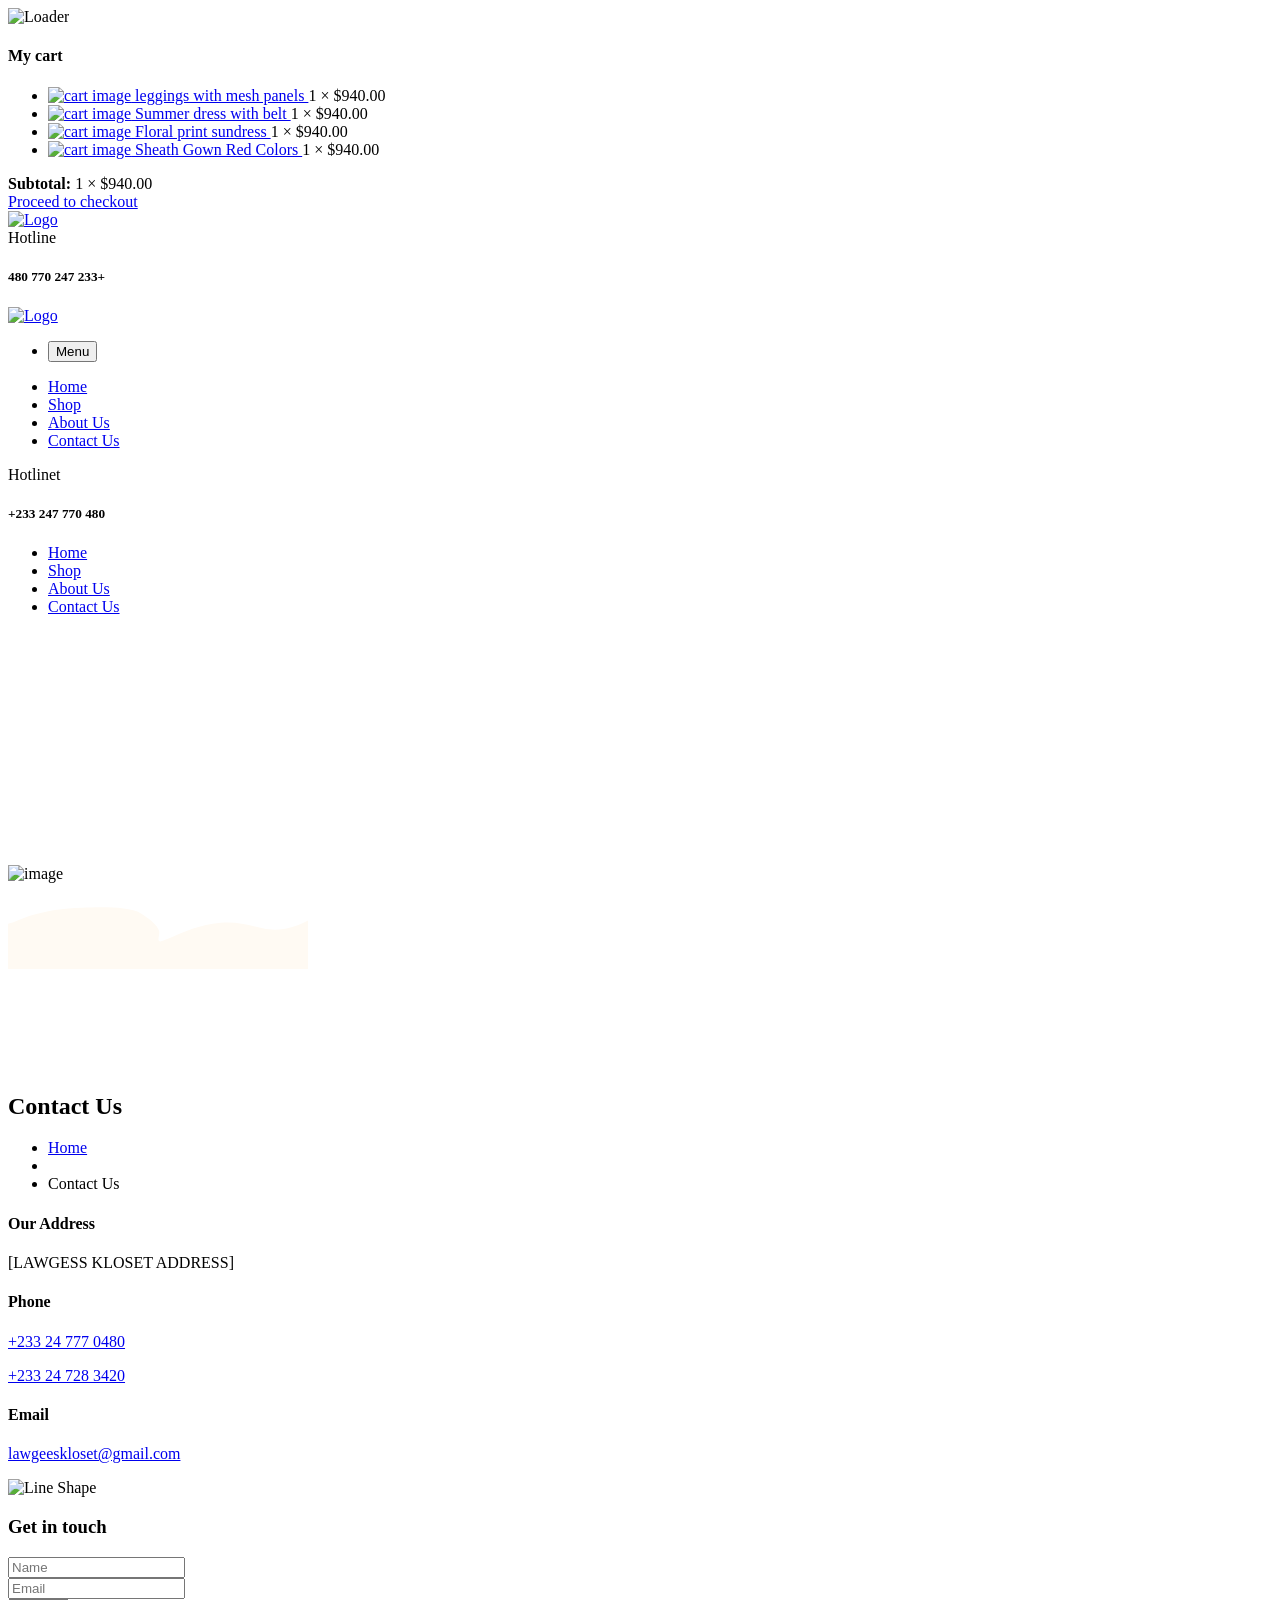
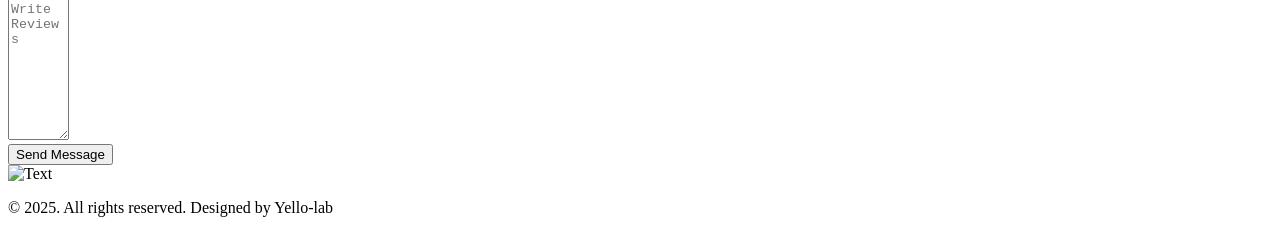
==== contact.html @ 57d465a1 "Add files via upload" ====
<!DOCTYPE html>
<html lang="zxx">
    <head>
        <!--====== Required meta tags ======-->
        <meta charset="utf-8">
        <meta http-equiv="x-ua-compatible" content="ie=edge">
        <meta name="description" content="eCommerce,shop,fashion">
        <meta name="viewport" content="width=device-width, initial-scale=1, shrink-to-fit=no">
        <!--====== Title ======-->
        <title>LAWGEES KLOSET</title>
        <!--====== Favicon Icon ======-->
        <link rel="shortcut icon" href="assets/images/favicon.png" type="image/png">
        <!--====== Google Fonts ======-->
        <link href="https://fonts.googleapis.com/css2?family=Aoboshi+One&family=DM+Sans:ital,opsz,wght@0,9..40,100..1000;1,9..40,100..1000&display=swap" rel="stylesheet">
        <!--====== Flaticon css ======-->
        <link rel="stylesheet" href="assets/fonts/flaticon/flaticon_pesco.css">
        <!--====== FontAwesome css ======-->
        <link rel="stylesheet" href="assets/fonts/fontawesome/css/all.min.css">
        <!--====== Bootstrap css ======-->
        <link rel="stylesheet" href="assets/vendor/bootstrap/css/bootstrap.min.css">
        <!--====== Slick-popup css ======-->
        <link rel="stylesheet" href="assets/vendor/slick/slick.css">
        <!--====== Nice Select css ======-->
        <link rel="stylesheet" href="assets/vendor/nice-select/css/nice-select.css">
        <!--====== Magnific-popup css ======-->
        <link rel="stylesheet" href="assets/vendor/magnific-popup/dist/magnific-popup.css">
        <!--====== Jquery UI css ======-->
        <link rel="stylesheet" href="assets/vendor/jquery-ui/jquery-ui.min.css">
        <!--====== Animate css ======-->
        <link rel="stylesheet" href="assets/vendor/aos/aos.css">
        <!--====== Default css ======-->
        <link rel="stylesheet" href="assets/css/default.css">
        <!--====== Style css ======-->
        <link rel="stylesheet" href="assets/css/style.css">
    </head>
    <body>
        <!--====== Preloader ======-->
        <div class="preloader">
            <div class="loader">
                <img src="assets/images/loader.gif" alt="Loader">
            </div>
        </div>
        <!--====== Start Overlay ======-->
        <div class="offcanvas__overlay"></div>
        <!--====== Start Sidemenu-wrapper-cart Area ======-->
        <div class="sidemenu-wrapper-cart">
            <div class="sidemenu-content">
                <div class="widget widget-shopping-cart">
                    <h4>My cart</h4>
                    <div class="sidemenu-cart-close"><i class="far fa-times"></i></div>
                    <div class="widget-shopping-cart-content">
                        <ul class="pesco-mini-cart-list">
                            <li class="sidebar-cart-item">
                                <a href="#" class="remove-cart"><i class="far fa-trash-alt"></i></a>
                                <a href="#">
                                    <img src="assets/images/products/cart-1.jpg" alt="cart image">
                                    leggings with mesh panels
                                </a>
                                <span class="quantity">1 × <span><span class="currency">$</span>940.00</span></span>
                            </li>
                            <li class="sidebar-cart-item">
                                <a href="#" class="remove-cart"><i class="far fa-trash-alt"></i></a>
                                <a href="#">
                                    <img src="assets/images/products/cart-2.jpg" alt="cart image">
                                    Summer dress with belt
                                </a>
                                <span class="quantity">1 × <span><span class="currency">$</span>940.00</span></span>
                            </li>
                            <li class="sidebar-cart-item">
                                <a href="#" class="remove-cart"><i class="far fa-trash-alt"></i></a>
                                <a href="#">
                                    <img src="assets/images/products/cart-3.jpg" alt="cart image">
                                    Floral print sundress
                                </a>
                                <span class="quantity">1 × <span><span class="currency">$</span>940.00</span></span>
                            </li>
                            <li class="sidebar-cart-item">
                                <a href="#" class="remove-cart"><i class="far fa-trash-alt"></i></a>
                                <a href="#">
                                    <img src="assets/images/products/cart-4.jpg" alt="cart image">
                                    Sheath Gown Red Colors
                                </a>
                                <span class="quantity">1 × <span><span class="currency">$</span>940.00</span></span>
                            </li>
                        </ul>
                        <div class="cart-mini-total">
                            <div class="cart-total">
                                <span><strong>Subtotal:</strong></span> <span class="amount">1 × <span><span class="currency">$</span>940.00</span></span>
                            </div>
                        </div>
                        <div class="cart-button-box">
                            <a href="checkout.html" class="theme-btn style-one">Proceed to checkout</a>
                        </div>
                    </div>
                </div>
            </div>
        </div><!--====== End Sidemenu-wrapper-cart Area ======-->
        <!--====== Start Header Section ======-->
        <header class="header-area">
            <!--===  Search Header Main  ===-->
            <div class="search-header-main">
                <div class="container">
                    <!--===  Search Header Inner  ===-->
                    <div class="search-header-inner">
                        <!--=== Site Branding  ===-->
                        <div class="site-branding">
                            <a href="index.html" class="brand-logo"><img src="assets/images/logo/logo-main.jpg" alt="Logo"></a>
                        </div>
                        
                        <!--===  Hotline Support  ===-->
                        <div class="hotline-support item-rtl">
                            <div class="icon">
                                <i class="flaticon-support"></i>
                            </div>
                            <div class="info">
                                <span>Hotline</span>
                                <h5>480 770 247 233+</h5>
                            </div>
                            
                        </div>
                    </div>
                </div>
            </div>
            <!--===  Header Navigation  ===-->
            <div class="header-navigation style-one">
                <div class="container">
                    <!--=== Primary Menu ===-->
                    <div class="primary-menu">
                        <div class="site-branding d-lg-none d-block">
                            <a href="index.html" class="brand-logo"><img src="assets/images/logo/logo-main.jpg" alt="Logo"></a>
                        </div>
                        <!--=== Nav Inner Menu ===-->
                        <div class="nav-inner-menu">
                           
                            <!--=== Pesco Nav Main ===-->
                            <div class="pesco-nav-main">
                                <!--=== Pesco Nav Menu ===-->
                                <div class="pesco-nav-menu">
                                   
                                    <!--=== Responsive Menu Tab ===-->
                                    <div class="pesco-tabs style-three d-block d-lg-none">
                                        <ul class="nav nav-tabs mb-30" role="tablist">
                                            <li>
                                                <button class="nav-link active" data-bs-toggle="tab" data-bs-target="#nav1" role="tab">Menu</button>
                                            </li>
                                        </ul>
                                        <div class="tab-content">
                                            <div class="tab-pane fade show active" id="nav1">
                                                <nav class="main-menu">
                                                    <ul>
                                                        <li class="menu-item has-children"><a href="index.html">Home</a>
                                                
                                                        </li>
                                                        <li class="menu-item has-children"><a href="shops-grid.html">Shop</a>
                                                          
                                                        </li>
                                                        <li class="menu-item has-children"><a href="about-us.html">About Us</a>
                                                           
                                                        </li>
                                                        <li class="menu-item"><a href="contact.html">Contact Us</a></li>
                                                    </ul>
                                                </nav>
                                            </div>
                                           
                                        </div>
                                    </div>
                                    <!--===  Hotline Support  ===-->
                                    <div class="hotline-support d-flex d-lg-none mt-30">
                                        <div class="icon">
                                            <i class="flaticon-support"></i>
                                        </div>
                                        <div class="info">
                                            <span>Hotlinet</span>
                                            <h5>+233 247 770 480 </h5>
                                        </div>
                                    </div>
                                    <!--=== Main Menu ===-->
                                    <nav class="main-menu d-none d-lg-block">
                                        <ul>
                                            <li class="menu-item has-children"><a href="index.html">Home</a>
                                                
                                            </li>
                                            <li class="menu-item has-children"><a href="shops-grid.html">Shop</a>
                                              
                                            </li>
                                           
                                            <li class="menu-item has-children"><a href="about-us.html">About Us</a>
                                               
                                            </li>
                                            <li class="menu-item"><a href="contact.html">Contact Us</a></li>
                                        </ul>
                                    </nav>
                                </div>
                            </div>
                        </div>
                        <!--=== Nav Right Item ===-->
                        <div class="nav-right-item style-one">
                            <div class="navbar-toggler d-block d-lg-none">
                                <span></span>
                                <span></span>
                                <span></span>
                            </div>
                        </div>
                    </div>
                </div>
            </div>
        </header><!--====== End Header Section ======-->
        <!--====== Main Bg  ======-->
        <main class="main-bg">
            <!--====== Start Page Banner  ======-->
            <section class="page-banner">
                <!--===  Page Banner Wrapper  ===-->
                <div class="page-banner-wrapper p-r z-1">
                    <svg class="lineanm" viewBox="0 0 1920 347" fill="none" xmlns="http://www.w3.org/2000/svg">
                        <path class="line" d="M-39 345.187C70 308.353 397.628 293.477 436 145.186C490 -63.5 572 -57.8156 688 255.186C757.071 441.559 989.5 -121.315 1389 98.6856C1708.6 274.686 1940.33 156.519 1964.5 98.6856" stroke="white" stroke-width="3" stroke-dasharray="2 2"/>
                    </svg>
                    <div class="page-image"><img src="assets/images/bg/101.jpg" alt="image"></div>
                    <svg class="page-svg" xmlns="http://www.w3.org/2000/svg">
                        <path d="M21.1742 33.0065C14.029 35.2507 7.5486 39.0636 0 40.7339V86H1937V64.9942C1933.1 60.1623 1912.65 65.1777 1904.51 62.6581C1894.22 59.4678 1884.93 55.0079 1873.77 52.7742C1861.2 50.2585 1823.41 36.3854 1811.99 39.9252C1805.05 42.0727 1796.94 37.6189 1789.36 36.6007C1769.18 33.8879 1747.19 31.1848 1726.71 29.7718C1703.81 28.1919 1678.28 27.0012 1657.53 34.4442C1636.45 42.005 1606.07 60.856 1579.5 55.9191C1561.6 52.5906 1543.41 47.0959 1528.45 56.9075C1510.85 68.4592 1485.74 74.2518 1460.44 76.136C1432.32 78.2297 1408.53 70.6879 1384.73 62.2987C1339.52 46.361 1298.19 27.1677 1255.08 9.28534C1242.58 4.10111 1214.68 15.4762 1200.55 16.6533C1189.77 17.5509 1181.74 15.4508 1172.12 12.8795C1152.74 7.70033 1133.23 2.88525 1111.79 2.63621C1088.85 2.36971 1073.94 7.88289 1056.53 15.8446C1040.01 23.3996 1027.48 26.1777 1007.8 26.1777C993.757 26.1777 975.854 25.6887 962.844 28.9632C941.935 34.2258 932.059 38.7874 914.839 28.6037C901.654 20.8061 866.261 -2.56499 844.356 7.12886C831.264 12.9222 820.932 21.5146 807.663 27.5255C798.74 31.5679 779.299 42.0561 766.33 39.1166C758.156 37.2637 751.815 31.6349 745.591 28.2443C730.967 20.2774 715.218 13.2948 695.846 10.723C676.168 8.11038 658.554 23.1787 641.606 27.4357C617.564 33.4742 602.283 27.7951 579.244 27.7951C568.142 27.7951 548.414 30.4002 541.681 23.6618C535.297 17.2722 530.162 9.74921 523.263 3.71444C517.855 -1.01577 505.798 -0.852017 498.318 2.09709C479.032 9.7007 453.07 10.0516 431.025 9.64475C407.556 9.21163 368.679 1.61612 346.618 10.3636C319.648 21.0575 291.717 53.8338 254.67 45.2266C236.134 40.9201 225.134 37.5813 204.78 40.7339C186.008 43.6415 171.665 50.7785 156.051 57.3567C146.567 61.3523 152.335 52.6281 151.12 47.9222C149.535 41.7853 139.994 34.5585 132.991 30.4008C120.206 22.8098 90.2848 24.3246 74.2546 24.6502C55.5552 25.0301 37.9201 27.747 21.1742 33.0065Z" fill="#FFFAF3"/>
                    </svg>
                    <div class="shape shape-one"><span></span></div>
                    <div class="shape shape-two"><span></span></div>
                    <div class="shape shape-three"><span><img src="assets/images/shape/curved-arrow.png" alt=""></span></div>
                    <div class="shape shape-four"><span><img src="assets/images/shape/stars.png" alt=""></span></div>                
                    <div class="container">
                        <div class="row">
                            <div class="col-lg-6">
                                <!--===  Page Banner Content  ===-->
                                <div class="page-banner-content">
                                    <h1>Contact Us</h1>
                                    <ul class="breadcrumb-link">
                                        <li><a href="index.html">Home</a></li>
                                        <li><i class="far fa-long-arrow-right"></i></li>
                                        <li class="active">Contact Us</li>
                                    </ul>
                                </div>
                            </div>
                        </div>
                    </div>
                </div>
            </section><!--====== End Page Banner  ======-->
            
            <!--====== Start Contact Information Section ======-->
            <section class="contact-information-section">
                <div class="container">
                    <div class="row">
                        <div class="col-lg-12">
                            <div class="single-information-wrapper">
                                <div class="single-information-item d-flex justify-content-between mb-15" data-aos="fade-up" data-aos-duration="1000" data-aos-delay="50">
                                    <div class="content mb-20">
                                        <h4>Our Address</h4>
                                        <p>[LAWGESS KLOSET ADDRESS]</p>
                                    </div>
                                    <div class="content mb-20">
                                        <h4>Phone</h4>
                                        <p><a href="tel:+233247770480">+233 24 777 0480</a></p>
                                        <p><a href="tel:+233247283420">+233 24 728 3420</a></p>
                                    </div>
                                    <div class="content mb-20">
                                        <h4>Email</h4>
                                        <p><a href="mailto:help@domain.com">lawgeeskloset@gmail.com</a></p>
                                    </div>
                                </div>
                                
                            </div>
                        </div>
                    </div>
                </div>
            </section><!--====== End Contact Information Section ======-->
            <!--====== Start Contact Section ======-->
            <section class="contact-section pt-75 pb-70">
                <div class="container">
                    <div class="row">
                        <div class="col-lg-8">
                            <div class="contact-wrapper p-r z-1 mb-50" data-aos="fade-right" data-aos-delay="10" data-aos-duration="1000">
                                <div class="shape shape-one"><span><img src="assets/images/shape/cl-line.png" alt="Line Shape"></span></div>
                                <h3>Get in touch</h3>
                                <form class="pesco-contact-form">
                                    <div class="row">
                                        <div class="col-lg-6">
                                            <div class="form-group">
                                                <input type="text" placeholder="Name" class="form_control" name="name" required>
                                            </div>
                                        </div>
                                        <div class="col-lg-6">
                                            <div class="form-group">
                                                <input type="email" placeholder="Email" class="form_control" name="Email" required>
                                            </div>
                                        </div>
                                        <div class="col-lg-12">
                                            <div class="form-group">
                                                <textarea class="form_control" placeholder="Write Reviews" name="message" cols="5" rows="9"></textarea>
                                            </div>
                                        </div>
                                        <div class="col-lg-12">
                                            <div class="form_group">
                                                <button class="theme-btn style-one">Send Message</button>
                                            </div>
                                        </div>
                                    </div>
                                </form>
                            </div> 
                        </div>
                        <div class="col-lg-4">
                            <div class="contact-img-text text-center mb-50 d-none d-lg-block" data-aos="fade-left" data-aos-delay="15" data-aos-duration="1500">
                                <img src="assets/images/contact/text-img.png" alt="Text">
                            </div>
                        </div>
                    </div>
                </div>
            </section><!--====== End Contact Section ======-->
        </main>
        <!--====== Start Footer Main  ======-->
        <footer class="footer-main">
            <!--=== Footer Bg Wrapper  ===-->
            <div class="footer-bg-wrapper gray-bg">
                <!--=== Footer Copyright  ===-->
                <div class="copyright-area">
                    <div class="container">
                        <div class="row align-items-center">
                            <div class="col-lg-6">
                                <div class="copyright-text">
                                    <p>&copy; 2025. All rights reserved. Designed by <span>Yello-lab</span></p>
                                </div>
                            </div>
                           
                        </div>
                    </div>
                </div>
            </div>
        </footer><!--====== End Footer Main  ======-->
        <!--====== Back To Top  ======-->
        <div class="back-to-top" ><i class="far fa-angle-up"></i></div>
        <!--====== Jquery js ======-->
        <script src="assets/vendor/jquery-3.7.1.min.js"></script>
        <!--====== Bootstrap js ======-->
        <script src="assets/vendor/popper/popper.min.js"></script>
        <!--====== Bootstrap js ======-->
        <script src="assets/vendor/bootstrap/js/bootstrap.min.js"></script>
        <!--====== Slick js ======-->
        <script src="assets/vendor/slick/slick.min.js"></script>
        <!--====== Magnific js ======-->
        <script src="assets/vendor/magnific-popup/dist/jquery.magnific-popup.min.js"></script>
        <!--====== Nice-select js ======-->
        <script src="assets/vendor/nice-select/js/jquery.nice-select.min.js"></script>
        <!--====== Jquery Ui js ======-->
        <script src="assets/vendor/jquery-ui/jquery-ui.min.js"></script>
        <!--====== SimplyCountdown js ======-->
        <script src="assets/vendor/simplyCountdown.min.js"></script>
        <!--====== Aos js ======-->
        <script src="assets/vendor/aos/aos.js"></script>
        <!--====== Main js ======-->
        <script src="assets/js/theme.js"></script>
    </body>
</html>
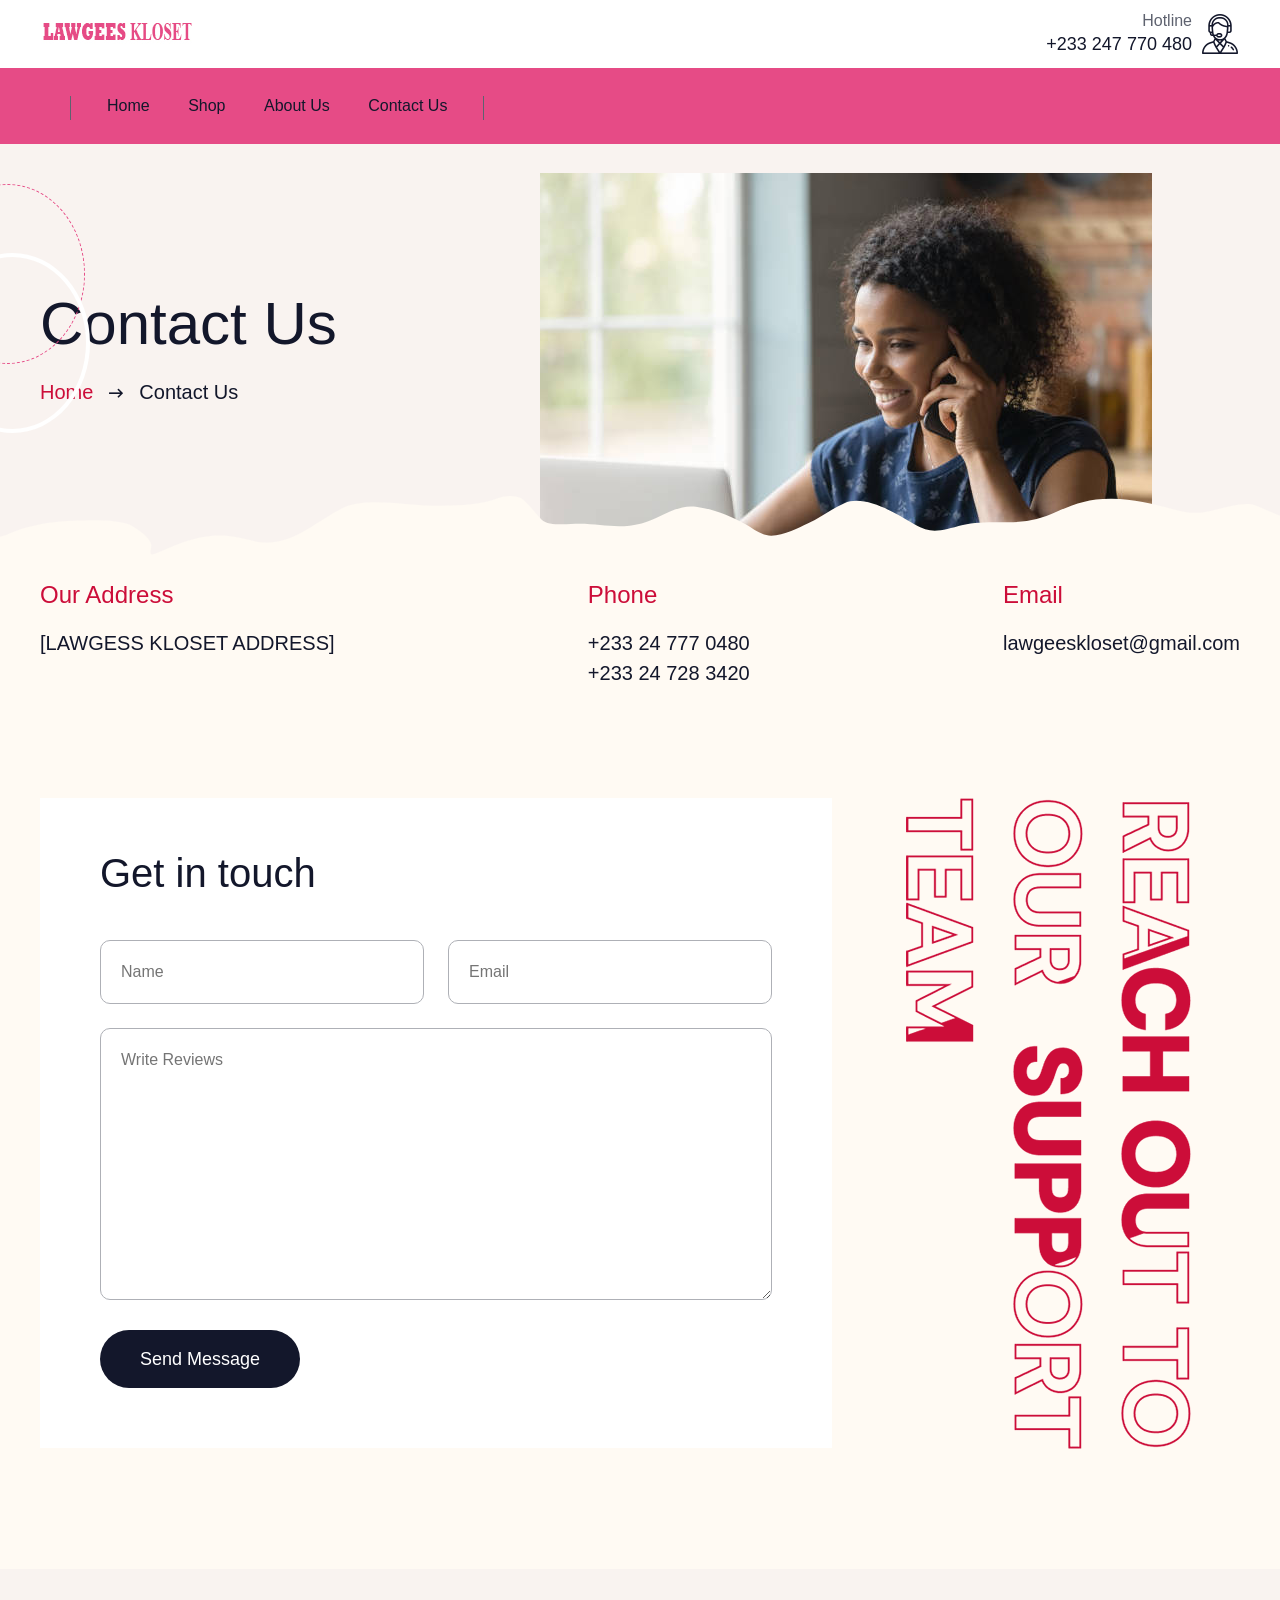
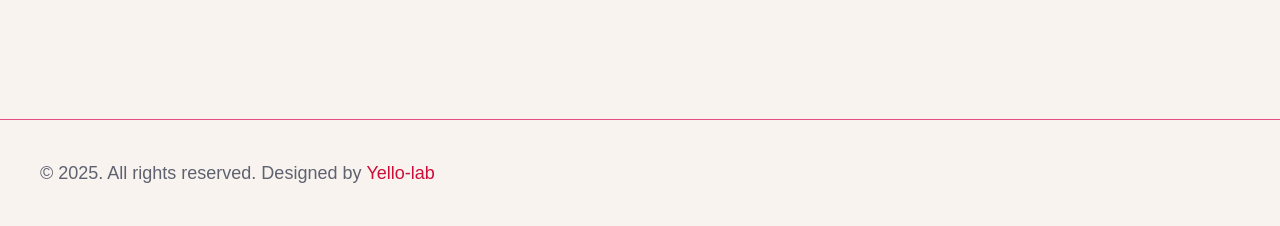
==== commit 83a6aa39: "Update contact.html" ====
--- a/contact.html
+++ b/contact.html
@@ -273,7 +273,6 @@
                     <div class="row">
                         <div class="col-lg-8">
                             <div class="contact-wrapper p-r z-1 mb-50" data-aos="fade-right" data-aos-delay="10" data-aos-duration="1000">
-                                <div class="shape shape-one"><span><img src="assets/images/shape/cl-line.png" alt="Line Shape"></span></div>
                                 <h3>Get in touch</h3>
                                 <form class="pesco-contact-form">
                                     <div class="row">
@@ -352,4 +351,4 @@
         <!--====== Main js ======-->
         <script src="assets/js/theme.js"></script>
     </body>
-</html>+</html>
--- a/assets/css/default.css
+++ b/assets/css/default.css
@@ -0,0 +1,1449 @@
+/*---------------------------------------
+    - Margin & Padding
+-----------------------------------------*/
+/*-- Margin Top --*/
+.mt-5 {
+  margin-top: 5px; }
+
+.mt-10 {
+  margin-top: 10px; }
+
+.mt-15 {
+  margin-top: 15px; }
+
+.mt-20 {
+  margin-top: 20px; }
+
+.mt-25 {
+  margin-top: 25px; }
+
+.mt-30 {
+  margin-top: 30px; }
+
+.mt-35 {
+  margin-top: 35px; }
+
+.mt-40 {
+  margin-top: 40px; }
+
+.mt-45 {
+  margin-top: 45px; }
+
+.mt-50 {
+  margin-top: 50px; }
+
+.mt-55 {
+  margin-top: 55px; }
+
+.mt-60 {
+  margin-top: 60px; }
+
+.mt-65 {
+  margin-top: 65px; }
+
+.mt-70 {
+  margin-top: 70px; }
+
+.mt-75 {
+  margin-top: 75px; }
+
+.mt-80 {
+  margin-top: 80px; }
+
+.mt-85 {
+  margin-top: 85px; }
+
+.mt-90 {
+  margin-top: 90px; }
+
+.mt-95 {
+  margin-top: 95px; }
+
+.mt-100 {
+  margin-top: 100px; }
+
+.mt-105 {
+  margin-top: 105px; }
+
+.mt-110 {
+  margin-top: 110px; }
+
+.mt-115 {
+  margin-top: 115px; }
+
+.mt-120 {
+  margin-top: 120px; }
+
+.mt-125 {
+  margin-top: 125px; }
+
+.mt-130 {
+  margin-top: 130px; }
+
+.mt-135 {
+  margin-top: 135px; }
+
+.mt-140 {
+  margin-top: 140px; }
+
+.mt-145 {
+  margin-top: 145px; }
+
+.mt-150 {
+  margin-top: 150px; }
+
+.mt-155 {
+  margin-top: 155px; }
+
+.mt-160 {
+  margin-top: 160px; }
+
+.mt-165 {
+  margin-top: 165px; }
+
+.mt-170 {
+  margin-top: 170px; }
+
+.mt-175 {
+  margin-top: 175px; }
+
+.mt-180 {
+  margin-top: 180px; }
+
+.mt-185 {
+  margin-top: 185px; }
+
+.mt-190 {
+  margin-top: 190px; }
+
+.mt-195 {
+  margin-top: 195px; }
+
+.mt-200 {
+  margin-top: 200px; }
+
+.mt-205{
+  margin-top: 205px;
+}
+.mt-210{
+  margin-top: 210px;
+}
+.mt-215{
+  margin-top: 215px;
+}
+.mt-220{
+  margin-top: 220px;
+}
+.mt-225{
+  margin-top: 225px;
+}
+.mt-230{
+  margin-top: 230px;
+}
+.mt-235{
+  margin-top: 235px;
+}
+.mt-240{
+  margin-top: 240px;
+}
+.mt-245{
+  margin-top: 245px;
+}
+.mt-250{
+  margin-top: 250px;
+}
+.mt-255{
+  margin-top: 255px;
+}
+.mt-260{
+  margin-top: 260px;
+}
+.mt-265{
+  margin-top: 265px;
+}
+.mt-270{
+  margin-top: 270px;
+}
+.mt-275{
+  margin-top: 275px;
+}
+.mt-280{
+  margin-top: 280px;
+}
+.mt-285{
+  margin-top: 285px;
+}
+.mt-290{
+  margin-top: 290px;
+}
+.mt-295{
+  margin-top: 295px;
+}
+.mt-300{
+  margin-top: 300px;
+}
+/*-- Margin Bottom --*/
+.mb-5 {
+  margin-bottom: 5px; }
+
+.mb-10 {
+  margin-bottom: 10px; }
+
+.mb-15 {
+  margin-bottom: 15px; }
+
+.mb-20 {
+  margin-bottom: 20px; }
+
+.mb-25 {
+  margin-bottom: 25px; }
+
+.mb-30 {
+  margin-bottom: 30px; }
+
+.mb-35 {
+  margin-bottom: 35px; }
+
+.mb-40 {
+  margin-bottom: 40px; }
+
+.mb-45 {
+  margin-bottom: 45px; }
+
+.mb-50 {
+  margin-bottom: 50px; }
+
+.mb-55 {
+  margin-bottom: 55px; }
+
+.mb-60 {
+  margin-bottom: 60px; }
+
+.mb-65 {
+  margin-bottom: 65px; }
+
+.mb-70 {
+  margin-bottom: 70px; }
+
+.mb-75 {
+  margin-bottom: 75px; }
+
+.mb-80 {
+  margin-bottom: 80px; }
+
+.mb-85 {
+  margin-bottom: 85px; }
+
+.mb-90 {
+  margin-bottom: 90px; }
+
+.mb-95 {
+  margin-bottom: 95px; }
+
+.mb-100 {
+  margin-bottom: 100px; }
+
+.mb-105 {
+  margin-bottom: 105px; }
+
+.mb-110 {
+  margin-bottom: 110px; }
+
+.mb-115 {
+  margin-bottom: 115px; }
+
+.mb-120 {
+  margin-bottom: 120px; }
+
+.mb-125 {
+  margin-bottom: 125px; }
+
+.mb-130 {
+  margin-bottom: 130px; }
+
+.mb-135 {
+  margin-bottom: 135px; }
+
+.mb-140 {
+  margin-bottom: 140px; }
+
+.mb-145 {
+  margin-bottom: 145px; }
+
+.mb-150 {
+  margin-bottom: 150px; }
+
+.mb-155 {
+  margin-bottom: 155px; }
+
+.mb-160 {
+  margin-bottom: 160px; }
+
+.mb-165 {
+  margin-bottom: 165px; }
+
+.mb-170 {
+  margin-bottom: 170px; }
+
+.mb-175 {
+  margin-bottom: 175px; }
+
+.mb-180 {
+  margin-bottom: 180px; }
+
+.mb-185 {
+  margin-bottom: 185px; }
+
+.mb-190 {
+  margin-bottom: 190px; }
+
+.mb-195 {
+  margin-bottom: 195px; }
+
+.mb-200 {
+  margin-bottom: 200px; }
+
+.mb-205 {
+  margin-bottom: 205px; }
+
+.mb-210 {
+  margin-bottom: 210px; }
+
+.mb-215 {
+  margin-bottom: 215px; }
+
+.mb-220 {
+  margin-bottom: 220px; }
+
+.mb-225 {
+  margin-bottom: 225px; }
+
+.mb-230 {
+  margin-bottom: 230px; }
+
+.mb-235 {
+  margin-bottom: 235px; }
+
+.mb-240 {
+  margin-bottom: 240px; }
+
+.mb-245 {
+  margin-bottom: 245px; }
+
+.mb-250 {
+  margin-bottom: 250px; }
+
+.mb-255 {
+  margin-bottom: 255px; }
+
+.mb-260 {
+  margin-bottom: 260px; }
+
+.mb-265 {
+  margin-bottom: 265px; }
+
+.mb-270 {
+  margin-bottom: 270px; }
+
+.mb-275 {
+  margin-bottom: 275px; }
+
+.mb-280 {
+  margin-bottom: 280px; }
+
+.mb-285 {
+  margin-bottom: 285px; }
+
+.mb-290 {
+  margin-bottom: 290px; }
+
+.mb-295 {
+  margin-bottom: 295px; }
+
+.mb-300 {
+  margin-bottom: 300px; }
+
+/*-- Margin Left --*/
+.ml-5 {
+  margin-left: 5px; }
+
+.ml-10 {
+  margin-left: 10px; }
+
+.ml-15 {
+  margin-left: 15px; }
+
+.ml-20 {
+  margin-left: 20px; }
+
+.ml-25 {
+  margin-left: 25px; }
+
+.ml-30 {
+  margin-left: 30px; }
+
+.ml-35 {
+  margin-left: 35px; }
+
+.ml-40 {
+  margin-left: 40px; }
+
+.ml-45 {
+  margin-left: 45px; }
+
+.ml-50 {
+  margin-left: 50px; }
+
+.ml-55 {
+  margin-left: 55px; }
+
+.ml-60 {
+  margin-left: 60px; }
+
+.ml-65 {
+  margin-left: 65px; }
+
+.ml-70 {
+  margin-left: 70px; }
+
+.ml-75 {
+  margin-left: 75px; }
+
+.ml-80 {
+  margin-left: 80px; }
+
+.ml-85 {
+  margin-left: 85px; }
+
+.ml-90 {
+  margin-left: 90px; }
+
+.ml-95 {
+  margin-left: 95px; }
+
+.ml-100 {
+  margin-left: 100px; }
+
+.ml-105 {
+  margin-left: 105px; }
+
+.ml-110 {
+  margin-left: 110px; }
+
+.ml-115 {
+  margin-left: 115px; }
+
+.ml-120 {
+  margin-left: 120px; }
+
+.ml-125 {
+  margin-left: 125px; }
+
+.ml-130 {
+  margin-left: 130px; }
+
+.ml-135 {
+  margin-left: 135px; }
+
+.ml-140 {
+  margin-left: 140px; }
+
+.ml-145 {
+  margin-left: 145px; }
+
+.ml-150 {
+  margin-left: 150px; }
+
+.ml-155 {
+  margin-left: 155px; }
+
+.ml-160 {
+  margin-left: 160px; }
+
+.ml-165 {
+  margin-left: 165px; }
+
+.ml-170 {
+  margin-left: 170px; }
+
+.ml-175 {
+  margin-left: 175px; }
+
+.ml-180 {
+  margin-left: 180px; }
+
+.ml-185 {
+  margin-left: 185px; }
+
+.ml-190 {
+  margin-left: 190px; }
+
+.ml-195 {
+  margin-left: 195px; }
+
+.ml-200 {
+  margin-left: 200px; }
+
+.ml-205{
+  margin-left: 205px;
+}
+.ml-210{
+  margin-left: 210px;
+}
+.ml-215{
+  margin-left: 215px;
+}
+.ml-220{
+  margin-left: 220px;
+}
+.ml-225{
+  margin-left: 225px;
+}
+.ml-230{
+  margin-left: 230px;
+}
+.ml-235{
+  margin-left: 235px;
+}
+.ml-240{
+  margin-left: 240px;
+}
+.ml-245{
+  margin-left: 245px;
+}
+.ml-250{
+  margin-left: 250px;
+}
+.ml-255{
+  margin-left: 255px;
+}
+.ml-260{
+  margin-left: 260px;
+}
+.ml-265{
+  margin-left: 265px;
+}
+.ml-270{
+  margin-left: 270px;
+}
+.ml-275{
+  margin-left: 275px;
+}
+.ml-280{
+  margin-left: 280px;
+}
+.ml-285{
+  margin-left: 285px;
+}
+.ml-290{
+  margin-left: 290px;
+}
+.ml-295{
+  margin-left: 295px;
+}
+.ml-300{
+  margin-left: 300px;
+}
+/*-- Margin Right --*/
+.mr-5 {
+  margin-right: 5px; }
+
+.mr-10 {
+  margin-right: 10px; }
+
+.mr-15 {
+  margin-right: 15px; }
+
+.mr-20 {
+  margin-right: 20px; }
+
+.mr-25 {
+  margin-right: 25px; }
+
+.mr-30 {
+  margin-right: 30px; }
+
+.mr-35 {
+  margin-right: 35px; }
+
+.mr-40 {
+  margin-right: 40px; }
+
+.mr-45 {
+  margin-right: 45px; }
+
+.mr-50 {
+  margin-right: 50px; }
+
+.mr-55 {
+  margin-right: 55px; }
+
+.mr-60 {
+  margin-right: 60px; }
+
+.mr-65 {
+  margin-right: 65px; }
+
+.mr-70 {
+  margin-right: 70px; }
+
+.mr-75 {
+  margin-right: 75px; }
+
+.mr-80 {
+  margin-right: 80px; }
+
+.mr-85 {
+  margin-right: 85px; }
+
+.mr-90 {
+  margin-right: 90px; }
+
+.mr-95 {
+  margin-right: 95px; }
+
+.mr-100 {
+  margin-right: 100px; }
+
+.mr-105 {
+  margin-right: 105px; }
+
+.mr-110 {
+  margin-right: 110px; }
+
+.mr-115 {
+  margin-right: 115px; }
+
+.mr-120 {
+  margin-right: 120px; }
+
+.mr-125 {
+  margin-right: 125px; }
+
+.mr-130 {
+  margin-right: 130px; }
+
+.mr-135 {
+  margin-right: 135px; }
+
+.mr-140 {
+  margin-right: 140px; }
+
+.mr-145 {
+  margin-right: 145px; }
+
+.mr-150 {
+  margin-right: 150px; }
+
+.mr-155 {
+  margin-right: 155px; }
+
+.mr-160 {
+  margin-right: 160px; }
+
+.mr-165 {
+  margin-right: 165px; }
+
+.mr-170 {
+  margin-right: 170px; }
+
+.mr-175 {
+  margin-right: 175px; }
+
+.mr-180 {
+  margin-right: 180px; }
+
+.mr-185 {
+  margin-right: 185px; }
+
+.mr-190 {
+  margin-right: 190px; }
+
+.mr-195 {
+  margin-right: 195px; }
+
+.mr-200 {
+  margin-right: 200px; }
+
+.mr-205{
+  margin-right: 205px;
+}
+.mr-210{
+  margin-right: 210px;
+}
+.mr-215{
+  margin-right: 215px;
+}
+.mr-220{
+  margin-right: 220px;
+}
+.mr-225{
+  margin-right: 225px;
+}
+.mr-230{
+  margin-right: 230px;
+}
+.mr-235{
+  margin-right: 235px;
+}
+.mr-240{
+  margin-right: 240px;
+}
+.mr-245{
+  margin-right: 245px;
+}
+.mr-250{
+  margin-right: 250px;
+}
+.mr-255{
+  margin-right: 255px;
+}
+.mr-260{
+  margin-right: 260px;
+}
+.mr-265{
+  margin-right: 265px;
+}
+.mr-270{
+  margin-right: 270px;
+}
+.mr-275{
+  margin-right: 275px;
+}
+.mr-280{
+  margin-right: 280px;
+}
+.mr-285{
+  margin-right: 285px;
+}
+.mr-290{
+  margin-right: 290px;
+}
+.mr-295{
+  margin-right: 295px;
+}
+.mr-300{
+  margin-right: 300px;
+}
+/*-- Padding Top --*/
+.pt-5 {
+  padding-top: 5px; }
+
+.pt-10 {
+  padding-top: 10px; }
+
+.pt-15 {
+  padding-top: 15px; }
+
+.pt-20 {
+  padding-top: 20px; }
+
+.pt-25 {
+  padding-top: 25px; }
+
+.pt-30 {
+  padding-top: 30px; }
+
+.pt-35 {
+  padding-top: 35px; }
+
+.pt-40 {
+  padding-top: 40px; }
+
+.pt-45 {
+  padding-top: 45px; }
+
+.pt-50 {
+  padding-top: 50px; }
+
+.pt-55 {
+  padding-top: 55px; }
+
+.pt-60 {
+  padding-top: 60px; }
+
+.pt-65 {
+  padding-top: 65px; }
+
+.pt-70 {
+  padding-top: 70px; }
+
+.pt-75 {
+  padding-top: 75px; }
+
+.pt-80 {
+  padding-top: 80px; }
+
+.pt-85 {
+  padding-top: 85px; }
+
+.pt-90 {
+  padding-top: 90px; }
+
+.pt-95 {
+  padding-top: 95px; }
+
+.pt-100 {
+  padding-top: 100px; }
+
+.pt-105 {
+  padding-top: 105px; }
+
+.pt-110 {
+  padding-top: 110px; }
+
+.pt-115 {
+  padding-top: 115px; }
+
+.pt-120 {
+  padding-top: 120px; }
+
+.pt-125 {
+  padding-top: 125px; }
+
+.pt-130 {
+  padding-top: 130px; }
+
+.pt-135 {
+  padding-top: 135px; }
+
+.pt-140 {
+  padding-top: 140px; }
+
+.pt-145 {
+  padding-top: 145px; }
+
+.pt-150 {
+  padding-top: 150px; }
+
+.pt-155 {
+  padding-top: 155px; }
+
+.pt-160 {
+  padding-top: 160px; }
+
+.pt-165 {
+  padding-top: 165px; }
+
+.pt-170 {
+  padding-top: 170px; }
+
+.pt-175 {
+  padding-top: 175px; }
+
+.pt-180 {
+  padding-top: 180px; }
+
+.pt-185 {
+  padding-top: 185px; }
+
+.pt-190 {
+  padding-top: 190px; }
+
+.pt-195 {
+  padding-top: 195px; }
+
+.pt-200 {
+  padding-top: 200px; }
+
+.pt-205 {
+  padding-top: 205px; }
+
+.pt-210 {
+  padding-top: 210px; }
+
+.pt-215 {
+  padding-top: 215px; }
+
+.pt-220 {
+  padding-top: 220px; }
+
+.pt-225 {
+  padding-top: 225px; }
+
+.pt-230 {
+  padding-top: 230px; }
+
+.pt-235 {
+  padding-top: 235px; }
+
+.pt-240 {
+  padding-top: 240px; }
+
+.pt-245 {
+  padding-top: 245px; }
+
+.pt-250 {
+  padding-top: 250px; }
+
+.pt-255 {
+  padding-top: 255px; }
+
+.pt-260 {
+  padding-top: 260px; }
+
+.pt-265 {
+  padding-top: 265px; }
+
+.pt-270 {
+  padding-top: 270px; }
+
+.pt-275 {
+  padding-top: 275px; }
+
+.pt-280 {
+  padding-top: 280px; }
+
+.pt-285 {
+  padding-top: 285px; }
+
+.pt-290 {
+  padding-top: 290px; }
+
+.pt-295 {
+  padding-top: 295px; }
+
+.pt-300 {
+  padding-top: 300px; }
+
+/*-- Padding Bottom --*/
+.pb-5 {
+  padding-bottom: 5px; }
+
+.pb-10 {
+  padding-bottom: 10px; }
+
+.pb-15 {
+  padding-bottom: 15px; }
+
+.pb-20 {
+  padding-bottom: 20px; }
+
+.pb-25 {
+  padding-bottom: 25px; }
+
+.pb-30 {
+  padding-bottom: 30px; }
+
+.pb-35 {
+  padding-bottom: 35px; }
+
+.pb-40 {
+  padding-bottom: 40px; }
+
+.pb-45 {
+  padding-bottom: 45px; }
+
+.pb-50 {
+  padding-bottom: 50px; }
+
+.pb-55 {
+  padding-bottom: 55px; }
+
+.pb-60 {
+  padding-bottom: 60px; }
+
+.pb-65 {
+  padding-bottom: 65px; }
+
+.pb-70 {
+  padding-bottom: 70px; }
+
+.pb-75 {
+  padding-bottom: 75px; }
+
+.pb-80 {
+  padding-bottom: 80px; }
+
+.pb-85 {
+  padding-bottom: 85px; }
+
+.pb-90 {
+  padding-bottom: 90px; }
+
+.pb-95 {
+  padding-bottom: 95px; }
+
+.pb-100 {
+  padding-bottom: 100px; }
+
+.pb-105 {
+  padding-bottom: 105px; }
+
+.pb-110 {
+  padding-bottom: 110px; }
+
+.pb-115 {
+  padding-bottom: 115px; }
+
+.pb-120 {
+  padding-bottom: 120px; }
+
+.pb-125 {
+  padding-bottom: 125px; }
+
+.pb-130 {
+  padding-bottom: 130px; }
+
+.pb-135 {
+  padding-bottom: 135px; }
+
+.pb-140 {
+  padding-bottom: 140px; }
+
+.pb-145 {
+  padding-bottom: 145px; }
+
+.pb-150 {
+  padding-bottom: 150px; }
+
+.pb-155 {
+  padding-bottom: 155px; }
+
+.pb-160 {
+  padding-bottom: 160px; }
+
+.pb-165 {
+  padding-bottom: 165px; }
+
+.pb-170 {
+  padding-bottom: 170px; }
+
+.pb-175 {
+  padding-bottom: 175px; }
+
+.pb-180 {
+  padding-bottom: 180px; }
+
+.pb-185 {
+  padding-bottom: 185px; }
+
+.pb-190 {
+  padding-bottom: 190px; }
+
+.pb-195 {
+  padding-bottom: 195px; }
+
+.pb-200 {
+  padding-bottom: 200px; }
+
+.pb-205 {
+  padding-bottom: 205px; }
+
+.pb-210 {
+  padding-bottom: 210px; }
+
+.pb-215 {
+  padding-bottom: 215px; }
+
+.pb-220 {
+  padding-bottom: 220px; }
+
+.pb-225 {
+  padding-bottom: 225px; }
+
+.pb-230 {
+  padding-bottom: 230px; }
+
+.pb-235 {
+  padding-bottom: 235px; }
+
+.pb-240 {
+  padding-bottom: 240px; }
+
+.pb-245 {
+  padding-bottom: 245px; }
+
+.pb-250 {
+  padding-bottom: 250px; }
+
+.pb-255 {
+  padding-bottom: 255px; }
+
+.pb-260 {
+  padding-bottom: 260px; }
+
+.pb-265 {
+  padding-bottom: 265px; }
+
+.pb-270 {
+  padding-bottom: 270px; }
+
+.pb-275 {
+  padding-bottom: 275px; }
+
+.pb-280 {
+  padding-bottom: 280px; }
+
+.pb-285 {
+  padding-bottom: 285px; }
+
+.pb-290 {
+  padding-bottom: 290px; }
+
+.pb-295 {
+  padding-bottom: 295px; }
+
+.pb-300 {
+  padding-bottom: 300px; }
+
+/*-- Padding Left --*/
+.pl-5 {
+  padding-left: 5px; }
+
+.pl-10 {
+  padding-left: 10px; }
+
+.pl-15 {
+  padding-left: 15px; }
+
+.pl-20 {
+  padding-left: 20px; }
+
+.pl-25 {
+  padding-left: 25px; }
+
+.pl-30 {
+  padding-left: 30px; }
+
+.pl-35 {
+  padding-left: 35px; }
+
+.pl-40 {
+  padding-left: 40px; }
+
+.pl-45 {
+  padding-left: 45px; }
+
+.pl-50 {
+  padding-left: 50px; }
+
+.pl-55 {
+  padding-left: 55px; }
+
+.pl-60 {
+  padding-left: 60px; }
+
+.pl-65 {
+  padding-left: 65px; }
+
+.pl-70 {
+  padding-left: 70px; }
+
+.pl-75 {
+  padding-left: 75px; }
+
+.pl-80 {
+  padding-left: 80px; }
+
+.pl-85 {
+  padding-left: 85px; }
+
+.pl-90 {
+  padding-left: 90px; }
+
+.pl-95 {
+  padding-left: 95px; }
+
+.pl-100 {
+  padding-left: 100px; }
+
+.pl-105 {
+  padding-left: 105px; }
+
+.pl-110 {
+  padding-left: 110px; }
+
+.pl-115 {
+  padding-left: 115px; }
+
+.pl-120 {
+  padding-left: 120px; }
+
+.pl-125 {
+  padding-left: 125px; }
+
+.pl-130 {
+  padding-left: 130px; }
+
+.pl-135 {
+  padding-left: 135px; }
+
+.pl-140 {
+  padding-left: 140px; }
+
+.pl-145 {
+  padding-left: 145px; }
+
+.pl-150 {
+  padding-left: 150px; }
+
+.pl-155 {
+  padding-left: 155px; }
+
+.pl-160 {
+  padding-left: 160px; }
+
+.pl-165 {
+  padding-left: 165px; }
+
+.pl-170 {
+  padding-left: 170px; }
+
+.pl-175 {
+  padding-left: 175px; }
+
+.pl-180 {
+  padding-left: 180px; }
+
+.pl-185 {
+  padding-left: 185px; }
+
+.pl-190 {
+  padding-left: 190px; }
+
+.pl-195 {
+  padding-left: 195px; }
+
+.pl-200 {
+  padding-left: 200px; }
+
+.pl-205 {
+  padding-left: 205px; }
+
+.pl-210 {
+  padding-left: 210px; }
+
+.pl-215 {
+  padding-left: 215px; }
+
+.pl-220 {
+  padding-left: 220px; }
+
+.pl-225 {
+  padding-left: 225px; }
+
+.pl-230 {
+  padding-left: 230px; }
+
+.pl-235 {
+  padding-left: 235px; }
+
+.pl-240 {
+  padding-left: 240px; }
+
+.pl-245 {
+  padding-left: 245px; }
+
+.pl-250 {
+  padding-left: 250px; }
+
+.pl-255 {
+  padding-left: 255px; }
+
+.pl-260 {
+  padding-left: 260px; }
+
+.pl-265 {
+  padding-left: 265px; }
+
+.pl-270 {
+  padding-left: 270px; }
+
+.pl-275 {
+  padding-left: 275px; }
+
+.pl-280 {
+  padding-left: 280px; }
+
+.pl-285 {
+  padding-left: 285px; }
+
+.pl-290 {
+  padding-left: 290px; }
+
+.pl-295 {
+  padding-left: 295px; }
+
+.pl-300 {
+  padding-left: 300px; }
+/*-- Padding Right --*/
+.pr-5 {
+  padding-right: 5px; }
+
+.pr-10 {
+  padding-right: 10px; }
+
+.pr-15 {
+  padding-right: 15px; }
+
+.pr-20 {
+  padding-right: 20px; }
+
+.pr-25 {
+  padding-right: 25px; }
+
+.pr-30 {
+  padding-right: 30px; }
+
+.pr-35 {
+  padding-right: 35px; }
+
+.pr-40 {
+  padding-right: 40px; }
+
+.pr-45 {
+  padding-right: 45px; }
+
+.pr-50 {
+  padding-right: 50px; }
+
+.pr-55 {
+  padding-right: 55px; }
+
+.pr-60 {
+  padding-right: 60px; }
+
+.pr-65 {
+  padding-right: 65px; }
+
+.pr-70 {
+  padding-right: 70px; }
+
+.pr-75 {
+  padding-right: 75px; }
+
+.pr-80 {
+  padding-right: 80px; }
+
+.pr-85 {
+  padding-right: 85px; }
+
+.pr-90 {
+  padding-right: 90px; }
+
+.pr-95 {
+  padding-right: 95px; }
+
+.pr-100 {
+  padding-right: 100px; }
+
+.pr-105 {
+  padding-right: 105px; }
+
+.pr-110 {
+  padding-right: 110px; }
+
+.pr-115 {
+  padding-right: 115px; }
+
+.pr-120 {
+  padding-right: 120px; }
+
+.pr-125 {
+  padding-right: 125px; }
+
+.pr-130 {
+  padding-right: 130px; }
+
+.pr-135 {
+  padding-right: 135px; }
+
+.pr-140 {
+  padding-right: 140px; }
+
+.pr-145 {
+  padding-right: 145px; }
+
+.pr-150 {
+  padding-right: 150px; }
+
+.pr-155 {
+  padding-right: 155px; }
+
+.pr-160 {
+  padding-right: 160px; }
+
+.pr-165 {
+  padding-right: 165px; }
+
+.pr-170 {
+  padding-right: 170px; }
+
+.pr-175 {
+  padding-right: 175px; }
+
+.pr-180 {
+  padding-right: 180px; }
+
+.pr-185 {
+  padding-right: 185px; }
+
+.pr-190 {
+  padding-right: 190px; }
+
+.pr-195 {
+  padding-right: 195px; }
+
+.pr-200 {
+  padding-right: 200px; }
+
+.pr-205 {
+  padding-right: 205px; }
+
+.pr-210 {
+  padding-right: 210px; }
+
+.pr-215 {
+  padding-right: 215px; }
+
+.pr-220 {
+  padding-right: 220px; }
+
+.pr-225 {
+  padding-right: 225px; }
+
+.pr-230 {
+  padding-right: 230px; }
+
+.pr-235 {
+  padding-right: 235px; }
+
+.pr-240 {
+  padding-right: 240px; }
+
+.pr-245 {
+  padding-right: 245px; }
+
+.pr-250 {
+  padding-right: 250px; }
+
+.pr-255 {
+  padding-right: 255px; }
+
+.pr-260 {
+  padding-right: 260px; }
+
+.pr-265 {
+  padding-right: 265px; }
+
+.pr-270 {
+  padding-right: 270px; }
+
+.pr-275 {
+  padding-right: 275px; }
+
+.pr-280 {
+  padding-right: 280px; }
+
+.pr-285 {
+  padding-right: 285px; }
+
+.pr-290 {
+  padding-right: 290px; }
+
+.pr-295 {
+  padding-right: 295px; }
+
+.pr-300 {
+  padding-right: 300px; }
--- a/assets/css/style.css
+++ b/assets/css/style.css
@@ -0,0 +1,5527 @@
+/*----------------------------------------------------------------------------------- 
+
+Template Name: Pesco - eCommerce HTML Template
+URI: site.com 
+Description: Pesco is a clean, modern, and elegant fashion e-commerce HTML template. It allows you to easily create a well-designed e-commerce website that is easily customizable to fit your brand colors and requirements.
+Author: Pixelfit
+Author URI: https://themeforest.net/user/pixelfit
+Version: 1.0 
+
+
+------------------------------------------------------
+   CSS INDEX
+-----------------------------------------------------
+
+   01. Base css 
+
+   02. Elements 
+     # Common css
+     # Header css
+     # Hero css
+     # Banner css
+     # Category css
+     # Iconic Box css
+     # Products css
+     # Tabs css
+     # Team css
+     # Testimonial css
+     # Faq css
+     # Shop css
+     # Cart css
+     # Checkout css
+
+   03. Post
+     # post css
+     # Sidebar css
+
+   04. Sections
+     # Sliders css
+     # Wrapper css
+     # Footer css
+
+   05 Contact css
+-------------------------------------------------------    */
+/* Color */
+.single-information-item .content p:hover a, .single-information-item .content h4, .footer-dark .footer-recent-post-widget .recent-post-item .content h4:hover, .footer-dark .about-company-widget .widget-content .social-link li a:hover, .copyright-area .copyright-text p span, .footer-recent-post-widget .recent-post-item .content h4:hover, .about-company-widget .widget-content .social-link li a:hover, .footer-widget .widget-content ul.widget-menu li a:hover, .section-image-box.style-one .experience-box .text .year, .week-deals-box h5, .week-deals-box .sub-heading i, .week-deals-box .sub-heading, .offer-deal-wrapper .deal-content h2 span, .newsletter-wrapper .newsletter-content-box h3 span, .sidebar-category-widget .recent-post-list .post-thumbnail-content .post-title-date h6:hover, .sidebar-category-widget .widget-nav li a:hover, .pesco-reviews-item .reply, .post-navigation .post-nav-item .content h6:hover, .post-navigation .post-nav-item .content .post-link, .blog-details-content .blog-post-item .entry-footer span, .blog-details-content .blog-post-item .post-content blockquote span, .blog-details-content .blog-post-item .post-content ul li i, .blog-post-item.style-four .post-content h3.title:hover, .blog-post-item.style-two .post-content h3.title:hover, .blog-post-item.style-one .post-content h3.title:hover, .post-meta span:hover a, .order-summary-wrapper .product-item .product-name span, .cart-wrapper .product-thumb-item .product-info h4.title:hover, .shop-details-wrapper .product-info span.sale, .shop-filter .filter-grid-list a:hover, .accordion-item.style-one .accordion-title[aria-expanded=true]:after, .product-item.style-three .product-info h4:hover, .product-item.style-two .product-info h4.title:hover, .product-item.style-one .product-info h4.title:hover, .category-item.style-two .category-content a:hover, .banner-item.style-three .banner-content span, .page-banner-content .breadcrumb-link li a, .hero-content.style-two h1 span, .hero-content.style-two span.tag-line i, .hero-content.style-one span.sub-heading, .categori-dropdown-item ul li a:hover, .nav-right-item.style-one .deals i, .nav-right-item.style-one .deals, .header-top .top-right ul li:not(:last-child):after, .header-top .top-left .pesco-dropdown .dropdown a:hover, .header-top .top-left > ul > li:not(:last-child):after, .ratings.rating5 li i, .ratings.rating4 li i, .ratings.rating3 li i, .ratings.rating2 li i, .ratings.rating1 li i, .sidebar-cart-item .remove-cart:hover, .sidebar-cart-item a:hover, .sub-title {
+  color: var(--primary-color);
+}
+
+.author-quote-item .quote-icon i {
+  color: var(--secondary-color);
+}
+
+.single-information-item .content p, .about-company-widget .widget-content .social-link li a, .about-company-widget .widget-content .social-link li span, .about-company-widget .widget-content .ct-info-list li i, .section-content-box.style-one ul.list li, .section-image-box.style-one .experience-box .text .duration, .week-deals-box .simply-countdown-two .simply-section span.simply-amount, .offer-deal-wrapper .deal-content .simply-countdown .simply-section span.simply-amount, .newsletter-wrapper .newsletter-content-box span.sub-text, .testimonial-slider-two .slick-arrow, .today-deals-arrows.style-one .slick-arrow,
+.team-arrows.style-one .slick-arrow,
+.blogs-arrows.style-one .slick-arrow,
+.releted-product-arrows.style-one .slick-arrow,
+.testimonial-arrows.style-one .slick-arrow,
+.trending-product-arrows.style-one .slick-arrow,
+.category-arrows.style-one .slick-arrow,
+.feature-arrows.style-one .slick-arrow, .sidebar-banner-widget .banner-widget-content .content span.sale, .sidebar-category-widget .widget-nav li a, .blog-details-content .blog-post-item .post-content blockquote .quote i, .blog-details-content .blog-post-item .post-content ul li, .blog-post-item.style-three:hover .post-content .theme-btn.style-one, .form-check-input:checked[type=checkbox]:after, .payment-method-wrapper ul li p, .payment-method-wrapper ul li label, .order-summary-wrapper .list-item .total, .order-summary-wrapper .list-item .item-title, .order-summary-wrapper .list-item .subtotal, .order-summary-wrapper .list-item .shipping, .order-summary-wrapper .list-item .shipping-total, .order-summary-wrapper .list-item .product-total, .checkout-form label, .cart-wrapper .total-price, .cart-wrapper .price, .shop-sidebar-area .product-widget.price-filter-widget .widget-content .price-number input, .additional-information-wrapper .additional-info-box ul li, .shop-details-wrapper .product-info .special-features span, .shop-details-wrapper .product-info .product-meta a, .shop-details-wrapper .product-info .product-meta span, .shop-details-wrapper .product-info .product-cart-variation .icon-btn, .shop-details-wrapper .product-info .product-cart-variation .quantity-input .quantity, .shop-details-wrapper .product-info .product-price .price.new-price, .shop-filter .filter-product-category .nice-select, .shop-filter .show-text p, .team-item.style-one .member-img .hover-content ul.social-link li a, .pesco-tabs.style-three .nav-link, .pesco-tabs.style-two .nav-link, .pesco-tabs.style-one .nav-link, .product-item.style-four .product-price .price.new-price, .product-item.style-four .product-countdown .simply-countdown .simply-section span.simply-amount, .product-item.style-three .product-price .price.new-price, .product-item.style-three .product-thumbnail .hover-content a, .product-item.style-three .product-thumbnail .discount, .product-item.style-two .product-price .price.new-price, .product-item.style-one .product-price .price.new-price, .product-item.style-one .product-thumbnail .hover-content .icon-btn, .hotline-support .icon, .iconic-box-item.style-three .icon, .iconic-box-item.style-two .icon, .iconic-box-item.style-two .sn-number, .iconic-box-item.icon-left-box .icon, .category-item.style-two .category-content a, .category-item.style-one .category-content .category-btn, .banner-item.style-three .banner-content h4, .banner-item.style-two .banner-content span, .banner-item.style-one .banner-content span span.off, .page-banner-content .breadcrumb-link li, .hero-content .price-box .currency, .categori-dropdown-item ul li a, .main-categories-wrap .more_categories, .main-categories-wrap .categories-btn-active, .nav-right-item.style-one .pro-count, .nav-right-item.style-one i, .nav-right-item.style-one ul li:not(:last-child):after, .header-navigation .main-menu ul > li > a, .product-search-category form .nice-select, .header-top .top-right ul li, .header-top .top-left span, .header-top .top-left > ul > li, .pesco-pagination ul li a, .sidebar-cart-item a, .sub-heading i, .theme-btn.style-two, h1,
+h2,
+h3,
+h4,
+h5,
+h6 {
+  color: var(--primary-dark-color);
+}
+
+.sidebar-banner-widget .banner-widget-content .content h3 span, .sidebar-category-widget .widget-nav li a i, .cart-wrapper .product-thumb-item .product-info .product-meta span, .additional-information-wrapper .additional-info-box ul li span, .shop-details-wrapper .product-info .product-price .price.prev-price, .shop-filter .show-text p span, .banner-item.style-one .banner-content h4, .product-search-category form .search-btn, .product-search-category form input::placeholder, .product-search-category form input {
+  color: var(--text-color);
+}
+
+.footer-dark .about-company-widget .widget-content .social-link li a, .footer-dark .about-company-widget .widget-content .social-link li span, .footer-dark .about-company-widget .widget-content .ct-info-list li i, .testimonial-slider-two .slick-arrow:hover, .today-deals-arrows.style-one .slick-arrow:hover,
+.team-arrows.style-one .slick-arrow:hover,
+.blogs-arrows.style-one .slick-arrow:hover,
+.releted-product-arrows.style-one .slick-arrow:hover,
+.testimonial-arrows.style-one .slick-arrow:hover,
+.trending-product-arrows.style-one .slick-arrow:hover,
+.category-arrows.style-one .slick-arrow:hover,
+.feature-arrows.style-one .slick-arrow:hover, .blog-post-item.style-three:hover .post-content h3.title, .size-list input[type=radio]:checked + label, .cart-sidebar-area .cart-widget.coupon-box-widget form button, .shop-details-wrapper .product-info .product-cart-variation .icon-btn:hover, .faqs-search .search-btn, .team-item.style-one .member-img .hover-content ul.social-link li a:hover, .pesco-tabs.style-three .nav-link.active, .pesco-tabs.style-two .nav-link.active, .pesco-tabs.style-one .nav-link.active, .product-item.style-five .product-info h4.title, .product-item.style-one .product-thumbnail .cart-button .cart-btn, .product-item.style-one .product-thumbnail .discount, .category-item.style-two:hover .category-content a, .category-item.style-two:hover .category-content, .banner-item.style-two .banner-content .theme-btn.style-two, .banner-item.style-two .banner-content h4, .pesco-pagination ul li a:hover, .theme-btn.style-one, .back-to-top {
+  color: var(--white-color);
+}
+
+.blog-post-item.style-three:hover .post-content .post-meta span, .ratings li i, .ratings.rating4 li:nth-child(5) i, .ratings.rating3 li:nth-child(4) i, .ratings.rating3 li:nth-child(5) i, .ratings.rating2 li:nth-child(3) i, .ratings.rating2 li:nth-child(4) i, .ratings.rating2 li:nth-child(5) i, .ratings.rating1 li:nth-child(2) i, .ratings.rating1 li:nth-child(3) i, .ratings.rating1 li:nth-child(4) i, .ratings.rating1 li:nth-child(5) i {
+  color: var(--light-gray);
+}
+
+/* Background Color */
+.size-list input[type=radio]:checked + label, .pesco-tabs.style-three .nav-link.active, .category-item.style-two:hover, .main-categories-wrap .more_categories span.icon:after, .main-categories-wrap .more_categories span.icon:before, .theme-btn.style-one:hover, .back-to-top {
+  background-color: var(--primary-color);
+}
+
+.cart-wrapper .product-thumb-item .product-info .product-meta span:not(:last-child):after, .nav-right-item.style-one .pro-count {
+  background-color: var(--secondary-color);
+}
+
+.sidebar-banner-widget .banner-widget-content .content span.sale, .shop-details-wrapper .product-info .special-features span, .product-item.style-three .product-thumbnail .hover-content a:hover, .product-item.style-three .product-thumbnail .discount, .iconic-box-item.style-two .sn-number, .hero-content.style-one h1 span, .header-navigation.style-one, .header-top {
+  background-color: var(--secondary-light-color);
+}
+
+.testimonial-slider-two .slick-arrow:after, .today-deals-arrows.style-one .slick-arrow:after,
+.team-arrows.style-one .slick-arrow:after,
+.blogs-arrows.style-one .slick-arrow:after,
+.releted-product-arrows.style-one .slick-arrow:after,
+.testimonial-arrows.style-one .slick-arrow:after,
+.trending-product-arrows.style-one .slick-arrow:after,
+.category-arrows.style-one .slick-arrow:after,
+.feature-arrows.style-one .slick-arrow:after, .hero-dots .slick-dots li.slick-active,
+.team-slider-dots .slick-dots li.slick-active, .blog-details-content .blog-post-item .post-content blockquote span:before, .blog-post-item.style-three:hover, .cart-sidebar-area .cart-widget.coupon-box-widget form button, .shop-sidebar-area .product-widget.price-filter-widget .widget-content .ui-widget .ui-slider-range, .shop-details-wrapper .description-wrapper ul.list li:before, .shop-details-wrapper .product-info .product-cart-variation .icon-btn:hover, .faqs-search .search-btn, .team-item.style-one .member-img .hover-content ul.social-link li a:hover, .pesco-tabs.style-two .nav-link.active, .pesco-tabs.style-one .nav-link.active, .product-item.style-one .product-thumbnail .cart-button .cart-btn, .product-item.style-one .product-thumbnail .discount, .banner-item.style-three .banner-content .separator:after, .banner-item.style-three .banner-content .separator, .pesco-pagination ul li a:hover, .theme-btn.style-one, .primary-dark-bg {
+  background-color: var(--primary-dark-color);
+}
+
+.contact-wrapper .pesco-contact-form .form_control, .contact-wrapper, .testimonial-wrapper-two, .single-brand-item .brand-img, .features-wrapper, .testimonial-slider-two .slick-arrow, .sidebar-banner-widget .banner-widget-content, .sidebar-newsletter-widget, .sidebar-widget, .pesco-comment-area .comment, .blog-details-content .blog-post-item .entry-footer, .blog-post-item.style-three:hover .post-content .theme-btn.style-one, .blog-post-item.style-three, .payment-method-wrapper ul li, .checkout-form .nice-select, .checkout-form .form_control, .cart-sidebar-area .cart-widget.coupon-box-widget form input, .cart-sidebar-area .cart-widget, .cart-wrapper .action-cart .quantity-input, .shop-sidebar-area .product-widget.price-filter-widget .widget-content .ui-widget .ui-state-default, .shop-sidebar-area .product-widget, .shop-details-wrapper .product-info .product-cart-variation .icon-btn, .shop-details-wrapper .product-info .product-cart-variation .quantity-input, .shop-filter, .accordion-item.style-one, .team-item.style-one .member-img .hover-content ul.social-link li a, .product-item.style-three .product-thumbnail .hover-content a, .product-item.style-two, .product-item.style-one .product-thumbnail .hover-content .icon-btn, .iconic-box-item.style-two, .iconic-box-item.icon-left-box .icon, .category-item.style-two, .category-item.style-one .category-content .category-btn, .banner-item.style-two .banner-content span, .main-categories-wrap .categories-dropdown-active, .main-categories-wrap .categories-btn-active, .product-search-category form input, .search-header-main, .sidemenu-wrapper-cart, .white-bg, .preloader {
+  background-color: var(--white-color);
+}
+
+.gray-light-bg, .main-bg {
+  background-color: var(--main-bg);
+}
+
+.newsletter-wrapper-two, .gray-bg {
+  background-color: var(--gray-bg);
+}
+
+/* Typrography */
+.shop-details-wrapper .product-info .special-features span, .shop-details-wrapper .product-info .product-price .price, .shop-details-wrapper .product-info span.sale, .hero-content .price-box .currency, .hero-content.style-two span.tag-line, .hero-content.style-one span.sub-heading, .header-top .top-right ul li span a.pesco-support {
+  font-family: var(--heading-font);
+}
+
+h1 {
+  font-size: 60px;
+  line-height: 90px;
+}
+
+h2 {
+  font-size: 36px;
+  line-height: 54px;
+}
+
+.shop-details-wrapper .product-info .product-price .price.new-price, h3 {
+  font-size: 30px;
+  line-height: 45px;
+}
+
+h4 {
+  font-size: 24px;
+  line-height: 27px;
+}
+
+.shop-details-wrapper .product-info .product-price .price.prev-price, .hero-content .price-box .text span.discount, .hero-content.style-one p, h5 {
+  font-size: 20px;
+  line-height: 1;
+}
+
+h6 {
+  font-size: 18px;
+  line-height: 1;
+}
+
+/* Flex Center */
+.single-brand-item .brand-img, .offer-deal-wrapper .deal-content .simply-countdown .simply-section, .testimonial-slider-two .slick-arrow, .today-deals-arrows.style-one .slick-arrow,
+.team-arrows.style-one .slick-arrow,
+.blogs-arrows.style-one .slick-arrow,
+.releted-product-arrows.style-one .slick-arrow,
+.testimonial-arrows.style-one .slick-arrow,
+.trending-product-arrows.style-one .slick-arrow,
+.category-arrows.style-one .slick-arrow,
+.feature-arrows.style-one .slick-arrow, .cart-wrapper .action-cart .cart-remove, .shop-details-wrapper .product-info .product-cart-variation .icon-btn, .accordion-item.style-one .accordion-title:after, .faqs-search .search-btn, .team-item.style-one .member-img .hover-content ul.social-link li a, .product-item.style-three .product-thumbnail .hover-content a, .product-item.style-one .product-thumbnail .hover-content .icon-btn, .product-item.style-one .product-thumbnail .discount, .iconic-box-item.style-three .icon, .iconic-box-item.style-two .sn-number, .iconic-box-item.icon-left-box .icon, .nav-right-item.style-one .pro-count, .pesco-pagination ul li a, .sidebar-cart-item .remove-cart, .sidemenu-wrapper-cart .sidemenu-cart-close, .back-to-top {
+  display: flex;
+  align-items: center;
+  justify-content: center;
+}
+
+/*---========================
+        01. Base css 
+=======================----*/
+/*===== Base CSS =====*/
+:root {
+  --primary-color: #CC0D39;
+  --secondary-color: #F7941F;
+  --secondary-light-color: #e64b86;
+  --primary-dark-color: #13172B;
+  --white-color: #ffffff;
+  --text-color: #5E626F;
+  --light-gray: #AEB0B6;
+  --main-bg: #FFFAF3;
+  --gray-bg: #F9F3F0;
+  --font-16: 16px;
+  --font-18: 18px;
+  --heading-font: "Aoboshi One", sans-serif;
+  --body-font: "DM Sans", sans-serif;
+}
+
+html {
+  font-size: 100%;
+}
+
+* {
+  margin: 0;
+  padding: 0;
+  -webkit-box-sizing: border-box;
+  -moz-box-sizing: border-box;
+  box-sizing: border-box;
+}
+
+a {
+  color: inherit;
+  text-decoration: none;
+  -webkit-transition: all 0.3s ease-out 0s;
+  -moz-transition: all 0.3s ease-out 0s;
+  -ms-transition: all 0.3s ease-out 0s;
+  -o-transition: all 0.3s ease-out 0s;
+  transition: all 0.3s ease-out 0s;
+}
+a:hover, a:focus {
+  color: inherit;
+  text-decoration: none;
+}
+
+a:focus,
+input:focus,
+textarea:focus,
+button:focus {
+  text-decoration: none;
+  outline: none;
+}
+
+i,
+span,
+a {
+  display: inline-block;
+}
+
+h1,
+h2,
+h3,
+h4,
+h5,
+h6 {
+  font-weight: 400;
+  margin: 0px;
+  font-family: var(--heading-font);
+}
+
+ul, ol {
+  margin: 0px;
+  padding: 0px;
+  list-style-type: none;
+}
+
+p {
+  margin: 0px;
+}
+
+input, textarea {
+  display: inherit;
+}
+
+button {
+  border: none;
+}
+
+label {
+  margin-bottom: 0;
+}
+
+iframe {
+  width: 100%;
+  border: none;
+  display: inherit;
+}
+
+img {
+  max-width: 100%;
+}
+
+body {
+  font-weight: normal;
+  font-style: normal;
+  font-weight: 400;
+  color: var(--text-color);
+  font-family: var(--body-font);
+  font-size: 16px;
+  line-height: 26px;
+  overflow-x: hidden;
+}
+
+/*===== Scrollbar =====*/
+::-webkit-scrollbar {
+  width: 5px;
+}
+
+::-webkit-scrollbar-track {
+  background: #abafb9;
+}
+
+/* Handle */
+::-webkit-scrollbar-thumb {
+  background-color: #13172b;
+}
+
+/*===== Preloader =====*/
+.preloader {
+  bottom: 0;
+  height: 100vh;
+  left: 0;
+  position: fixed;
+  right: 0;
+  top: 0;
+  width: 100vw;
+  z-index: 99999;
+  display: flex;
+  align-items: center;
+  justify-content: center;
+}
+.preloader .loader {
+  position: relative;
+}
+.preloader .loader img {
+  width: 70px;
+  height: 70px;
+  object-fit: contain;
+}
+
+/*===  Back To top  ====*/
+.back-to-top {
+  position: fixed;
+  bottom: 40px;
+  right: 40px;
+  width: 45px;
+  height: 45px;
+  border-radius: 50%;
+  font-size: 17px;
+  z-index: 2;
+  cursor: pointer;
+}
+
+/*---========================
+        02. Elements
+            # Common CSS
+=======================----*/
+/* All BG */
+.main-bg {
+  overflow: hidden;
+}
+
+/* Container */
+@media (min-width: 1401px) {
+  .container {
+    max-width: 1464px;
+  }
+}
+@media (min-width: 1200px) and (max-width: 1400px) {
+  .container {
+    max-width: 1224px;
+  }
+}
+/* Button Style */
+.theme-btn {
+  display: inline-flex;
+  justify-content: center;
+  align-items: center;
+}
+.theme-btn.style-one {
+  font-weight: 500;
+  font-size: 16px;
+  padding: 20px 40px;
+  line-height: 16px;
+  border-radius: 50px;
+  transition: all 0.3s ease-in;
+}
+.theme-btn.style-one i {
+  margin-left: 8px;
+}
+.theme-btn.style-two {
+  padding: 11px 24px;
+  border: 1px solid var(--primary-dark-color);
+  font-size: 18px;
+  font-weight: 500;
+  border-radius: 50px;
+}
+
+/* Common Class */
+.bg_cover {
+  background-position: center center;
+  background-size: cover;
+  background-repeat: no-repeat;
+}
+
+.p-r {
+  position: relative;
+}
+
+.z-1 {
+  z-index: 1;
+}
+
+.z-2 {
+  z-index: 2;
+}
+
+.z--1 {
+  z-index: -1;
+}
+
+.social-link {
+  display: inline-flex;
+}
+
+.form-group {
+  position: relative;
+  margin-bottom: 0;
+}
+
+button {
+  background-color: transparent;
+  border: none;
+}
+
+.form_control {
+  width: 100%;
+  border: none;
+}
+
+.item-rtl {
+  direction: rtl;
+}
+
+.border-bottom-dashed-1 {
+  border-bottom: 1px dashed var(--light-gray);
+}
+
+/* Section Title */
+.sub-heading i {
+  line-height: 0.6;
+}
+
+.sub-title {
+  font: 500 16px var(--body-font);
+  line-height: 16px;
+  margin: 0 10px;
+}
+
+.section-title h2 {
+  text-transform: capitalize;
+}
+@media (max-width: 575px) {
+  .section-title h2 {
+    font-size: 28px;
+    line-height: 40px;
+  }
+}
+.section-title h2 span {
+  position: relative;
+}
+.section-title h2 span:after {
+  position: absolute;
+  content: "";
+  width: 100%;
+  height: 4px;
+  bottom: 0;
+  left: 0;
+  background: #CC0D39;
+  border-radius: 10px;
+}
+
+/* Nice Slect */
+.nice-select:after {
+  position: absolute;
+  top: 0;
+  right: 0;
+  content: "\f107";
+  font-family: "Font Awesome 5 Pro";
+}
+
+/* Sidemenu Wrapper */
+.sidemenu-wrapper-cart {
+  position: fixed;
+  z-index: 99999;
+  right: 0;
+  top: 0;
+  width: 350px;
+  height: 100%;
+  opacity: 0;
+  transition: transform 0.45s ease-in-out, opacity 0.45s ease-in-out;
+  transform: translateX(calc(100% + 80px));
+  overflow: auto;
+}
+@media (max-width: 575px) {
+  .sidemenu-wrapper-cart {
+    width: 300px;
+  }
+}
+.sidemenu-wrapper-cart.info-open {
+  transform: translateX(0);
+  opacity: 1;
+}
+.sidemenu-wrapper-cart .sidemenu-cart-close {
+  position: absolute;
+  top: 27px;
+  right: 22px;
+  width: 25px;
+  height: 25px;
+  border: 1px solid var(--primary-color);
+  color: var(--primary-color);
+  cursor: pointer;
+}
+.sidemenu-wrapper-cart h4 {
+  padding: 25px 20px 30px;
+}
+.sidemenu-wrapper-cart .cart-mini-total {
+  padding: 25px 20px 30px;
+  margin-top: 30px;
+}
+.sidemenu-wrapper-cart .cart-mini-total .cart-total {
+  padding: 10px 20px;
+  border-radius: 8px;
+  border: 1px solid rgba(0, 0, 0, 0.15);
+}
+.sidemenu-wrapper-cart .cart-button-box {
+  text-align: center;
+  padding: 15px 20px 30px;
+}
+.sidemenu-wrapper-cart .cart-button-box .theme-btn {
+  padding: 17px 30px;
+}
+.sidemenu-wrapper-cart .cart-button-box .theme-btn.style-one {
+  width: 100%;
+}
+
+/* Sidebar Menu Cart */
+.sidebar-cart-item {
+  position: relative;
+  padding: 35px 20px 35px 115px;
+  border-bottom: 1px solid rgba(0, 0, 0, 0.1);
+  margin-bottom: 0;
+  text-align: left;
+}
+.sidebar-cart-item:first-child {
+  border-top: 1px solid rgba(0, 0, 0, 0.1);
+}
+.sidebar-cart-item a {
+  display: block;
+  font: 400 16px var(--heading-font);
+  width: 150px;
+}
+.sidebar-cart-item img {
+  position: absolute;
+  left: 20px;
+  top: 30px;
+  width: 80px;
+  height: 95px;
+  border-radius: 10px;
+}
+.sidebar-cart-item .remove-cart {
+  position: absolute;
+  top: 50%;
+  right: 20px;
+  -webkit-transform: translateY(-50%);
+  -moz-transform: translateY(-50%);
+  -ms-transform: translateY(-50%);
+  -o-transform: translateY(-50%);
+  transform: translateY(-50%);
+  width: 20px;
+  height: 20px;
+  font-size: 15px;
+}
+/* Offcanvas Overlay */
+.offcanvas__overlay {
+  position: fixed;
+  height: 100%;
+  width: 100%;
+  background: #151515;
+  z-index: 900;
+  top: 0;
+  opacity: 0;
+  visibility: hidden;
+  right: 0;
+}
+.offcanvas__overlay.overlay-open {
+  opacity: 0.8;
+  visibility: visible;
+}
+
+/* Pesco Pagination */
+.pesco-pagination.text-center ul li {
+  margin-left: 10px;
+  margin-right: 10px;
+}
+.pesco-pagination ul li {
+  display: inline-block;
+}
+.pesco-pagination ul li:not(:last-child) {
+  margin-right: 10px;
+}
+.pesco-pagination ul li a {
+  width: 40px;
+  height: 40px;
+  border-radius: 50%;
+  border: 1px solid var(--primary-dark-color);
+  font-weight: 500;
+}
+/* Ratings */
+.ratings {
+  line-height: 1;
+}
+.ratings i {
+  font-size: 12px;
+}
+.ratings a {
+  font-size: 14px;
+}
+.ratings li {
+  display: inline-block;
+}
+/*---========================
+        02. Elements
+            # Header CSS
+=======================----*/
+/* Header Top Bar */
+.header-top {
+  padding: 15px 0;
+}
+.header-top .top-left > ul {
+  display: inline-flex;
+  align-items: center;
+}
+.header-top .top-left > ul > li {
+  display: inline-flex;
+  align-items: center;
+}
+.header-top .top-left > ul > li:not(:last-child):after {
+  font-family: flaticon_pesco !important;
+  content: "\f10d";
+  margin-left: 11px;
+  line-height: 0;
+  margin-right: 14px;
+  font-size: 12px;
+}
+.header-top .top-left .pesco-dropdown {
+  position: relative;
+}
+.header-top .top-left .pesco-dropdown:hover .dropdown {
+  opacity: 1;
+  display: block;
+  visibility: visible;
+  margin: 6px 0 0 0;
+}
+.header-top .top-left .pesco-dropdown .dropdown {
+  transition: all 0.3s ease-in-out;
+  min-width: 150px;
+  padding: 10px 15px;
+  margin: 25px 0 0 0;
+  position: absolute;
+  z-index: 16;
+  text-align: left;
+  opacity: 0;
+  visibility: hidden;
+  left: 0;
+  right: auto !important;
+  background: #fff;
+  box-shadow: 2px 2px 15px 0 rgba(0, 0, 0, 0.07);
+  border: 1px solid #eee;
+  display: block;
+  border-radius: 10px;
+}
+.header-top .top-left .pesco-dropdown .dropdown a {
+  transition: all 0.3s ease-in-out;
+  font-size: 14px;
+  font-weight: 400;
+}
+.header-top .top-left span i {
+  margin-right: 8px;
+}
+.header-top .top-right {
+  text-align: right;
+}
+.header-top .top-right ul {
+  display: inline-flex;
+  flex-wrap: wrap;
+  align-items: center;
+}
+.header-top .top-right ul li {
+  line-height: 1;
+}
+.header-top .top-right ul li:not(:last-child):after {
+  font-family: flaticon_pesco !important;
+  content: "\f10d";
+  margin-left: 11px;
+  line-height: 0;
+  margin-right: 14px;
+  font-size: 12px;
+}
+.header-top .top-right ul li span i {
+  font-size: var(--font-18);
+  margin-right: 8px;
+}
+.header-top .top-right ul li span a {
+  line-height: 1;
+}
+.header-top .top-right ul li span a.pesco-support {
+  font-weight: 400;
+}
+.header-top .top-right ul li .social-box span {
+  margin-right: 10px;
+}
+.header-top .top-right ul li .social-box a:not(:last-child) {
+  margin-right: 10px;
+}
+
+/* Search Header Main */
+@media (max-width: 991px) {
+  .search-header-main {
+    display: none;
+  }
+}
+.search-header-main .search-header-inner {
+  padding: 12px 0;
+  display: flex;
+  align-items: center;
+  justify-content: space-between;
+}
+
+/* Product Search Category */
+.product-search-category {
+  max-width: 690px;
+  flex-grow: 1;
+}
+@media only screen and (min-width: 992px) and (max-width: 1199px) {
+  .product-search-category {
+    max-width: 500px;
+  }
+}
+.product-search-category form {
+  width: 100%;
+  display: flex;
+  align-items: center;
+  position: relative;
+  border: 1px solid #AEB0B6;
+  border-radius: 10px;
+  padding: 4px 30px;
+}
+.product-search-category form .form-group {
+  width: 100%;
+}
+.product-search-category form input {
+  width: 100%;
+  border-width: 0px;
+  border-radius: 0 5px 5px 0;
+  margin-left: 30px;
+  border: none;
+  font-size: 18px;
+  line-height: 1;
+  padding: 0 30px;
+  border-left: 1px solid var(--light-gray);
+}
+.product-search-category form .search-btn {
+  position: absolute;
+  right: 0;
+  top: 0;
+  font-size: 16px;
+}
+.product-search-category form .nice-select {
+  font-size: 18px;
+  border: none;
+  max-width: 140px;
+}
+
+/* Nav Inner Menu */
+.nav-inner-menu {
+  position: relative;
+  display: flex;
+  align-items: center;
+}
+
+/* Header Navigation */
+@media (max-width: 1199px) {
+  .header-navigation {
+    padding: 20px 0;
+  }
+}
+.header-navigation .main-menu ul > li {
+  display: inline-block;
+  position: relative;
+  margin-left: 17px;
+  margin-right: 17px;
+}
+.header-navigation .main-menu ul > li > a {
+  position: relative;
+  display: block;
+  font: 500 16px var(--heading-font);
+  padding: 30px 0;
+  text-transform: capitalize;
+  line-height: 1;
+}
+.header-navigation .main-menu ul > li > a span.dd-trigger {
+  margin-left: 5px;
+}
+.header-navigation .main-menu ul > li .sub-menu {
+  position: absolute;
+  left: 0;
+  top: 120%;
+  width: 250px;
+  opacity: 0;
+  visibility: hidden;
+  transition: all 0.2s;
+  z-index: 99;
+  padding: 15px 30px;
+  background-color: var(--white-color);
+  height: auto;
+  text-align: left;
+  box-shadow: 0px 30px 80px 15px rgba(0, 0, 0, 0.09);
+}
+.header-navigation .main-menu ul > li .sub-menu li {
+  display: block;
+  margin: 0;
+  border-bottom: 1px solid rgba(48, 34, 34, 0.1);
+}
+.header-navigation .main-menu ul > li .sub-menu li a {
+  display: flex;
+  align-items: center;
+  padding: 0;
+  position: relative;
+  line-height: 2.5;
+  margin: 0;
+  color: var(--primary-dark-color);
+  -webkit-transition: all 0.3s ease-out 0s;
+  -moz-transition: all 0.3s ease-out 0s;
+  -ms-transition: all 0.3s ease-out 0s;
+  -o-transition: all 0.3s ease-out 0s;
+  transition: all 0.3s ease-out 0s;
+}
+.header-navigation .main-menu ul > li .sub-menu li a span.dd-trigger {
+  margin-left: auto;
+}
+.header-navigation .main-menu ul > li .sub-menu li a:hover {
+  color: var(--primary-color);
+}
+.header-navigation .main-menu ul > li .sub-menu li:last-child {
+  border-bottom: 0;
+  margin-bottom: 0;
+}
+.header-navigation .main-menu ul > li .sub-menu li:last-child a {
+  padding-bottom: 0;
+}
+.header-navigation .main-menu ul > li .sub-menu li .sub-menu {
+  left: 100%;
+  top: 50%;
+}
+.header-navigation .main-menu ul > li .sub-menu li:hover .sub-menu {
+  top: 0%;
+}
+.header-navigation .main-menu ul > li .sub-menu li:hover > a {
+  color: var(--primary-color);
+}
+.header-navigation .main-menu ul > li:hover > a {
+  color: var(--primary-color);
+}
+.header-navigation .main-menu ul > li:hover > .sub-menu {
+  opacity: 1;
+  visibility: visible;
+  top: 100%;
+}
+@media (max-width: 991px) {
+  .header-navigation .pesco-nav-menu {
+    text-align: left;
+    position: fixed;
+    top: 0;
+    left: -290px;
+    width: 290px;
+    height: 100%;
+    transition-duration: 500ms;
+    padding: 30px 20px;
+    display: block;
+    overflow-x: hidden;
+    overflow-y: scroll;
+    z-index: 9999;
+    background-color: var(--white-color);
+  }
+  .header-navigation .pesco-nav-menu.menu-on {
+    left: 0;
+  }
+  .header-navigation .pesco-nav-menu .main-menu ul li {
+    display: block;
+    margin: 0;
+  }
+  .header-navigation .pesco-nav-menu .main-menu ul li:not(:last-child) {
+    border-bottom: 1px solid #2e2e2e;
+  }
+  .header-navigation .pesco-nav-menu .main-menu ul li:first-child a {
+    padding-top: 0;
+  }
+  .header-navigation .pesco-nav-menu .main-menu ul li a {
+    display: flex;
+    padding: 18px 0;
+    font-size: 16px;
+  }
+  .header-navigation .pesco-nav-menu .main-menu ul li .sub-menu {
+    width: 100%;
+    position: relative;
+    top: 0;
+    left: 0;
+    padding: 0;
+    box-shadow: none;
+    background-color: transparent;
+    visibility: visible;
+    opacity: 1;
+    display: none;
+    transition: none;
+    border-top: 1px solid #2e2e2e;
+  }
+  .header-navigation .pesco-nav-menu .main-menu ul li .sub-menu > li > a {
+    padding: 5px 20px;
+  }
+  .header-navigation .pesco-nav-menu .main-menu ul li .dd-trigger {
+    margin-left: auto;
+  }
+  .header-navigation .pesco-nav-menu .main-menu.menu-on {
+    left: 0;
+  }
+  .header-navigation .navbar-toggler {
+    display: block;
+  }
+}
+
+.header-navigation.style-one {
+  position: relative;
+}
+@media (max-width: 1199px) {
+  .header-navigation.style-one {
+    padding: 10px 0;
+  }
+}
+.header-navigation.style-one .pesco-nav-main {
+  position: relative;
+  padding: 0 50px;
+  margin-left: 80px;
+}
+@media only screen and (min-width: 1200px) and (max-width: 1450px) {
+  .header-navigation.style-one .pesco-nav-main {
+    padding: 0 20px;
+    margin-left: 30px;
+  }
+}
+@media only screen and (min-width: 992px) and (max-width: 1199px) {
+  .header-navigation.style-one .pesco-nav-main {
+    padding: 0 10px;
+    margin-left: 20px;
+  }
+}
+@media (max-width: 991px) {
+  .header-navigation.style-one .pesco-nav-main {
+    padding: 0 20px;
+    margin-left: 30px;
+  }
+}
+.header-navigation.style-one .pesco-nav-main:after, .header-navigation.style-one .pesco-nav-main:before {
+  position: absolute;
+  top: 28px;
+  content: "";
+  width: 1px;
+  height: 24px;
+  background-color: var(--text-color);
+}
+@media (max-width: 991px) {
+  .header-navigation.style-one .pesco-nav-main:after, .header-navigation.style-one .pesco-nav-main:before {
+    display: none;
+  }
+}
+.header-navigation.style-one .pesco-nav-main:after {
+  right: 0;
+}
+.header-navigation.style-one .pesco-nav-main:before {
+  left: 0;
+}
+.header-navigation.style-one .primary-menu {
+  display: flex;
+  justify-content: space-between;
+  align-items: center;
+}
+.header-navigation.style-two {
+  background-color: var(--white-color);
+}
+.header-navigation.style-two .nav-inner-menu {
+  justify-content: space-between;
+}
+
+/* Nav Right Item */
+.nav-right-item.style-one {
+  display: flex;
+  align-items: center;
+}
+.nav-right-item.style-one ul {
+  display: flex;
+  align-items: center;
+}
+.nav-right-item.style-one ul li {
+  display: flex;
+  align-items: center;
+}
+.nav-right-item.style-one ul li:not(:last-child):after {
+  font-family: flaticon_pesco !important;
+  content: "\f10d";
+  margin-left: 24px;
+  margin-right: 24px;
+}
+@media only screen and (min-width: 992px) and (max-width: 1199px) {
+  .nav-right-item.style-one ul li:not(:last-child):after {
+    margin-left: 15px;
+    margin-right: 15px;
+  }
+}
+@media (max-width: 991px) {
+  .nav-right-item.style-one ul li:not(:last-child):after {
+    display: none;
+  }
+}
+.nav-right-item.style-one span {
+  position: relative;
+}
+.nav-right-item.style-one i {
+  font-size: 24px;
+}
+.nav-right-item.style-one .deals {
+  font: 400 20px var(--heading-font);
+}
+.nav-right-item.style-one .deals i {
+  margin-right: 8px;
+  font-size: 20px;
+}
+@media only screen and (min-width: 992px) and (max-width: 1199px) {
+  .nav-right-item.style-one .deals i {
+    font-size: 16px;
+  }
+}
+@media only screen and (min-width: 992px) and (max-width: 1199px) {
+  .nav-right-item.style-one .deals {
+    font-size: 16px;
+  }
+}
+.nav-right-item.style-one .wishlist-btn {
+  position: relative;
+}
+.nav-right-item.style-one .pro-count {
+  position: absolute;
+  top: -5px;
+  right: -10px;
+  width: 20px;
+  height: 20px;
+  border-radius: 50%;
+  font-size: 12px;
+  font-weight: 500;
+}
+@media (max-width: 991px) {
+  .nav-right-item.style-one .pro-count {
+    display: none;
+  }
+}
+.nav-right-item.style-one .cart-button {
+  cursor: pointer;
+}
+.nav-right-item.style-one .cart-button .icon {
+  position: relative;
+}
+@media (max-width: 991px) {
+  .nav-right-item.style-one .cart-button .icon {
+    width: 40px;
+    height: 40px;
+    display: flex;
+    align-items: center;
+    justify-content: center;
+    background-color: var(--white-color);
+    border-radius: 5px;
+    margin-right: 15px;
+  }
+}
+
+/* Nav Search */
+.nav-search .form_control {
+  width: 100%;
+  padding: 11px 30px 11px 20px;
+  border: 1px solid #e1e1e1;
+}
+.nav-search .form-group {
+  position: relative;
+}
+.nav-search .search-btn {
+  position: absolute;
+  top: 13px;
+  right: 20px;
+}
+
+/* Nav Toggler */
+.navbar-toggler {
+  padding: 11px 7px;
+  border: 1px solid var(--primary-dark-color);
+  background-color: transparent;
+  cursor: pointer;
+  display: none;
+  border-radius: 5px;
+}
+.navbar-toggler span {
+  position: relative;
+  border-radius: 3px;
+  display: block;
+  height: 2px;
+  padding: 0;
+  width: 30px;
+  cursor: pointer;
+  display: block;
+  -webkit-transition: all 0.3s ease-out 0s;
+  -moz-transition: all 0.3s ease-out 0s;
+  -ms-transition: all 0.3s ease-out 0s;
+  -o-transition: all 0.3s ease-out 0s;
+  transition: all 0.3s ease-out 0s;
+  background-color: var(--primary-dark-color);
+}
+.navbar-toggler span:not(:first-child) {
+  margin-top: 5px;
+}
+.navbar-toggler.active span:nth-of-type(1) {
+  transform: rotate3d(0, 0, 1, 45deg);
+  top: 7px;
+}
+.navbar-toggler.active span:nth-of-type(2) {
+  opacity: 0;
+}
+.navbar-toggler.active span:nth-of-type(3) {
+  transform: rotate3d(0, 0, 1, -45deg);
+  top: -7px;
+}
+
+/* Main Categories Wrap */
+.main-categories-wrap .categories-btn-active {
+  padding: 14px 16px;
+  font-size: 16px;
+  font-weight: 600;
+  line-height: 18px;
+  border-radius: 4px;
+  display: inline-flex;
+  align-items: center;
+  justify-content: center;
+  max-width: 250px;
+  gap: 15px;
+}
+@media only screen and (min-width: 992px) and (max-width: 1199px) {
+  .main-categories-wrap .categories-btn-active {
+    padding: 14px 8px;
+  }
+}
+.main-categories-wrap .categories-btn-active span.fa-list {
+  font-size: 16px;
+}
+@media (max-width: 991px) {
+  .main-categories-wrap .categories-btn-active span.text {
+    display: none;
+  }
+}
+.main-categories-wrap .categories-btn-active span.text i {
+  margin-left: 15px;
+}
+.main-categories-wrap .categories-dropdown-active {
+  position: absolute;
+  top: 110%;
+  left: 0;
+  z-index: 99;
+  margin: 0;
+  padding: 20px;
+  border-radius: 10px;
+  font-size: 16px;
+  min-width: 250px;
+  transition: all 0.25s cubic-bezier(0.645, 0.045, 0.355, 1);
+  box-shadow: 5px 5px 15px rgba(0, 0, 0, 0.05);
+  opacity: 0;
+  max-width: 250px;
+  visibility: hidden;
+}
+.main-categories-wrap .more_categories {
+  margin-top: 15px;
+  position: relative;
+  font-size: 16px;
+  display: flex;
+  justify-content: center;
+  align-items: center;
+  font-weight: 600;
+  cursor: pointer;
+}
+.main-categories-wrap .more_categories.show span.icon:after {
+  display: none;
+  content: none;
+}
+.main-categories-wrap .more_categories span.icon {
+  display: inline-block;
+  position: relative;
+  width: 24px;
+  height: 24px;
+  border: 2px solid var(--primary-color);
+  border-radius: 30px;
+  margin-right: 5px;
+}
+.main-categories-wrap .more_categories span.icon:before {
+  content: "";
+  width: 12px;
+  height: 2px;
+  position: absolute;
+  right: 4px;
+  top: 9px;
+}
+.main-categories-wrap .more_categories span.icon:after {
+  content: "";
+  width: 2px;
+  height: 12px;
+  position: absolute;
+  right: 9px;
+  top: 4px;
+}
+.main-categories-wrap:hover .categories-dropdown-active {
+  top: 100%;
+  opacity: 1;
+  visibility: visible;
+}
+
+.categori-dropdown-item ul li a {
+  display: flex;
+  align-items: center;
+  line-height: 48px;
+  border-radius: 5px;
+  font-weight: 600;
+  border: 1px solid #F2F3F4;
+  padding: 5px 15px;
+  margin: 0 0 15px;
+  transition: 0.3s;
+}
+.categori-dropdown-item ul li a img {
+  flex: 0 0 auto;
+  width: 40px;
+  height: 40px;
+  border-radius: 50%;
+  margin-right: 10px;
+}
+/* Header Sticky */
+.header-navigation.sticky {
+  position: fixed;
+  top: 0;
+  left: 0;
+  right: 0;
+  z-index: 999;
+  border-color: transparent;
+  box-shadow: 0px 0px 25px 0px rgba(0, 0, 0, 0.08);
+  animation: sticky 1.2s;
+}
+
+@-webkit-keyframes sticky {
+  0% {
+    top: -200px;
+  }
+  100% {
+    top: 0;
+  }
+}
+@keyframes sticky {
+  0% {
+    top: -200px;
+  }
+  100% {
+    top: 0;
+  }
+}
+/*---========================
+        02. Elements
+            # Hero CSS
+=======================----*/
+/* Hero Content */
+@media only screen and (min-width: 768px) and (max-width: 991px) {
+  .hero-content.style-one {
+    margin-bottom: 60px;
+  }
+}
+@media (max-width: 575px) {
+  .hero-content.style-one {
+    text-align: center;
+  }
+}
+.hero-content.style-one span.sub-heading {
+  font-size: 24px;
+  margin-bottom: 8px;
+}
+.hero-content.style-one h1 {
+  margin-bottom: 15px;
+}
+@media (max-width: 1199px) {
+  .hero-content.style-one h1 {
+    font-size: 42px;
+    line-height: 55px;
+  }
+}
+@media (max-width: 767px) {
+  .hero-content.style-one h1 {
+    font-size: 36px;
+    line-height: 45px;
+  }
+}
+.hero-content.style-one h1 span {
+  border-radius: 100px 10px 10px 100px;
+  padding: 0 8px 5px;
+  line-height: 1;
+}
+.hero-content.style-one p {
+  line-height: 30px;
+  margin-bottom: 60px;
+}
+@media only screen and (min-width: 992px) and (max-width: 1199px) {
+  .hero-content.style-one p {
+    font-size: 16px;
+    line-height: 30px;
+  }
+}
+@media (max-width: 575px) {
+  .hero-content.style-one p {
+    font-size: 15px;
+    margin-bottom: 20px;
+  }
+}
+.hero-content.style-one ul {
+  display: flex;
+  align-items: center;
+}
+@media (max-width: 767px) {
+  .hero-content.style-one ul {
+    flex-direction: column;
+  }
+}
+@media only screen and (min-width: 992px) and (max-width: 1199px) {
+  .hero-content.style-one ul li:nth-child(2) {
+    width: 10%;
+  }
+}
+@media (max-width: 767px) {
+  .hero-content.style-one ul li:nth-child(2) {
+    flex-direction: column;
+    margin: 20px 0;
+  }
+}
+.hero-content.style-one ul li:not(:last-child) {
+  margin-right: 30px;
+}
+.hero-content.style-one .theme-btn.style-one {
+  font-size: 24px;
+  padding: 20px 40px;
+  line-height: 24px;
+}
+@media only screen and (min-width: 1200px) and (max-width: 1450px) {
+  .hero-content.style-one .theme-btn.style-one {
+    padding: 15px 30px;
+    font-size: 16px;
+  }
+}
+@media (max-width: 1199px) {
+  .hero-content.style-one .theme-btn.style-one {
+    padding: 15px 30px;
+    font-size: 16px;
+  }
+}
+@media (max-width: 1199px) {
+  .hero-content.style-two {
+    text-align: center;
+  }
+}
+.hero-content.style-two span.tag-line {
+  font-size: 17px;
+  text-transform: uppercase;
+  margin-bottom: 25px;
+}
+.hero-content.style-two span.tag-line b {
+  padding: 0 18px;
+}
+.hero-content.style-two h1 {
+  font-size: 64px;
+  line-height: 76px;
+  margin-bottom: 30px;
+}
+@media (max-width: 767px) {
+  .hero-content.style-two h1 {
+    font-size: 32px;
+    line-height: 45px;
+  }
+}
+.hero-content.style-two p {
+  font-size: 18px;
+  line-height: 27px;
+  max-width: 620px;
+  margin-bottom: 60px;
+}
+@media (max-width: 1199px) {
+  .hero-content.style-two p {
+    margin: 0 auto 60px;
+  }
+}
+.hero-content .price-box {
+  display: flex;
+}
+.hero-content .price-box .currency {
+  flex: 0 0 auto;
+  width: 50px;
+  font-size: 70px;
+  line-height: 1;
+  margin-right: 10px;
+}
+.hero-content .price-box .text span.discount {
+  font-weight: 500;
+  line-height: 1;
+}
+.hero-content .price-box .text h3 {
+  font-size: 40px;
+  line-height: 1;
+}
+
+/* Hero Wrapper  */
+.hero-wrapper-one {
+  padding: 100px 0 85px;
+  position: relative;
+  z-index: 1;
+}
+.hero-wrapper-one .arrow-bg_one {
+  position: absolute;
+  bottom: 21%;
+  right: 19%;
+  z-index: 1;
+}
+@media only screen and (min-width: 1200px) and (max-width: 1450px) {
+  .hero-wrapper-one .arrow-bg_one {
+    bottom: 21%;
+    right: 11%;
+  }
+}
+.hero-wrapper-one .arrow-bg_two {
+  position: absolute;
+  bottom: 35%;
+  right: 41%;
+  z-index: 1;
+}
+.hero-wrapper-one .arrow-bg_two img {
+  transform: rotate(-180deg);
+}
+@media only screen and (min-width: 1200px) and (max-width: 1450px) {
+  .hero-wrapper-one .arrow-bg_two {
+    right: 41.7%;
+  }
+}
+@media (max-width: 767px) {
+  .hero-wrapper-one {
+    padding: 70px 0 120px;
+  }
+}
+.hero-wrapper-one .hero-dots {
+  position: absolute;
+  top: 50%;
+  -webkit-transform: translateY(-50%);
+  -moz-transform: translateY(-50%);
+  -ms-transform: translateY(-50%);
+  -o-transform: translateY(-50%);
+  transform: translateY(-50%);
+  right: 10%;
+  z-index: 1;
+}
+.hero-wrapper-one .hero-dots .slick-dots {
+  transform: rotate(90deg);
+}
+@media only screen and (min-width: 1200px) and (max-width: 1450px) {
+  .hero-wrapper-one .hero-dots {
+    right: 5%;
+  }
+}
+@media (max-width: 767px) {
+  .hero-wrapper-one .hero-dots {
+    top: auto;
+    right: 50%;
+    bottom: 40px;
+    -webkit-transform: translate(40px, -50%);
+    -moz-transform: translate(40px, -50%);
+    -ms-transform: translate(40px, -50%);
+    -o-transform: translate(40px, -50%);
+    transform: translate(40px, -50%);
+  }
+  .hero-wrapper-one .hero-dots .slick-dots {
+    transform: rotate(0deg);
+  }
+}
+.hero-wrapper-one .hero-image-box {
+  width: 500px;
+  height: 600px;
+  margin: 0 auto;
+}
+@media only screen and (min-width: 992px) and (max-width: 1199px) {
+  .hero-wrapper-one .hero-image-box {
+    width: 100%;
+  }
+}
+@media (max-width: 767px) {
+  .hero-wrapper-one .hero-image-box {
+    width: 100%;
+    height: 450px;
+    margin: 40px auto 0;
+  }
+}
+.hero-wrapper-one .hero-image-box .hero-image {
+  position: relative;
+  overflow: hidden;
+  padding: 24px;
+  z-index: 1;
+}
+.hero-wrapper-one .hero-image-box .hero-image img {
+  border-radius: 40px;
+}
+.hero-wrapper-one .hero-image-box .hero-image .hero-shape {
+  position: absolute;
+  top: 0;
+  left: 0;
+  width: 100%;
+  height: 100%;
+  background-size: contain;
+  z-index: -1;
+}
+
+.hero-wrapper-two {
+  background-color: #F8F3EF;
+  position: relative;
+  z-index: 1;
+  padding: 200px 0 80px;
+  overflow: hidden;
+}
+@media (max-width: 1199px) {
+  .hero-wrapper-two {
+    padding: 130px 0 80px;
+  }
+}
+@media (max-width: 767px) {
+  .hero-wrapper-two {
+    padding: 100px 0 80px;
+  }
+}
+.hero-wrapper-two .hero-shape {
+  position: absolute;
+  top: 0;
+  left: 0;
+  width: 100%;
+  height: 100%;
+  z-index: -1;
+}
+.hero-wrapper-two .hero-image {
+  position: absolute;
+  top: 0;
+  right: 0;
+  width: 52%;
+  height: 100%;
+  border-left: 1px dashed var(--white-color);
+}
+@media (max-width: 991px) {
+  .hero-wrapper-two .hero-image {
+    display: none;
+  }
+}
+.hero-wrapper-two .hero-image > img {
+  width: 100%;
+  height: 100%;
+  object-fit: cover;
+}
+.hero-wrapper-two .hero-image .hero-img-shape {
+  position: absolute;
+  top: 0;
+  left: 0;
+  width: 115px;
+  height: 100%;
+}
+.hero-wrapper-two .hero-image .hero-img-shape img {
+  width: 100%;
+  height: 100%;
+}
+
+/* Page Banner */
+.page-banner-wrapper {
+  position: relative;
+  z-index: 1;
+  padding: 135px 0 176px;
+  background-color: #F9F3F0;
+  overflow: hidden;
+}
+@media (max-width: 767px) {
+  .page-banner-wrapper {
+    padding: 135px 0 145px;
+  }
+}
+.page-banner-wrapper .lineanm {
+  position: absolute;
+  bottom: 25px;
+  left: 0;
+  height: 340px;
+  width: 100%;
+  z-index: -1;
+}
+.page-banner-wrapper .lineanm .line {
+  fill: none;
+  stroke-dasharray: 2400;
+  stroke-dashoffset: 2400;
+  animation: line 1.5s ease-in-out reverse infinite;
+  animation-direction: alternate-reverse;
+}
+.page-banner-wrapper .page-svg {
+  position: absolute;
+  bottom: 0;
+  left: 0;
+  width: 100%;
+  height: 85px;
+}
+.page-banner-wrapper .page-svg img {
+  width: 100%;
+  height: 100%;
+}
+.page-banner-wrapper .page-image {
+  position: absolute;
+  bottom: 0;
+  right: 10%;
+  z-index: -1;
+}
+@media (max-width: 1199px) {
+  .page-banner-wrapper .page-image {
+    display: none;
+  }
+}
+.page-banner-wrapper .shape {
+  position: absolute;
+}
+.page-banner-wrapper .shape.shape-one {
+  top: 40px;
+  left: -70px;
+}
+.page-banner-wrapper .shape.shape-one span {
+  width: 155px;
+  height: 180px;
+  border: 1px dashed var(--secondary-light-color);
+  border-radius: 50%;
+}
+.page-banner-wrapper .shape.shape-two {
+  top: 25%;
+  left: -65px;
+}
+.page-banner-wrapper .shape.shape-two span {
+  width: 155px;
+  height: 180px;
+  border: 4px solid var(--white-color);
+  border-radius: 50%;
+}
+@media (max-width: 767px) {
+  .page-banner-wrapper .shape.shape-two {
+    display: none;
+  }
+}
+.page-banner-wrapper .shape.shape-three {
+  top: 19%;
+  left: 38%;
+}
+@media (max-width: 767px) {
+  .page-banner-wrapper .shape.shape-three {
+    top: 5%;
+    left: 8%;
+  }
+}
+@media (max-width: 575px) {
+  .page-banner-wrapper .shape.shape-three {
+    left: 25%;
+  }
+}
+.page-banner-wrapper .shape.shape-four {
+  top: 19%;
+  right: 17%;
+}
+@media (max-width: 767px) {
+  .page-banner-wrapper .shape.shape-four {
+    top: 70%;
+    right: 10%;
+  }
+}
+
+/* Page Banner Content */
+.page-banner-content h1 {
+  margin-bottom: 10px;
+}
+@media (max-width: 767px) {
+  .page-banner-content h1 {
+    font-size: 40px;
+    line-height: 50px;
+  }
+}
+.page-banner-content .breadcrumb-link {
+  display: flex;
+  align-items: center;
+  gap: 16px;
+}
+.page-banner-content .breadcrumb-link li {
+  font-size: 20px;
+  font-weight: 500;
+}
+.page-banner-content .breadcrumb-link li i {
+  font-size: 16px;
+}
+@keyframes line {
+  to {
+    stroke-dashoffset: 0;
+  }
+}
+/*---========================
+        02. Elements
+            # Banner CSS
+=======================----*/
+.banner-item.style-one {
+  padding: 48px 50px 50px;
+  position: relative;
+  border: 2px solid var(--primary-dark-color);
+  border-radius: 20px;
+  z-index: 1;
+  overflow: hidden;
+}
+@media (max-width: 767px) {
+  .banner-item.style-one {
+    padding: 38px 30px 40px;
+  }
+}
+.banner-item.style-one.bg-one {
+  background-color: #FFF9F8;
+}
+.banner-item.style-one.bg-two {
+  background-color: #FEFFF8;
+}
+.banner-item.style-one .shape {
+  position: absolute;
+  z-index: -1;
+}
+.banner-item.style-one .shape.shape-one {
+  top: 45px;
+  left: 45%;
+}
+@media (max-width: 767px) {
+  .banner-item.style-one .shape.shape-one {
+    left: 70%;
+  }
+}
+.banner-item.style-one .shape.shape-two {
+  top: 0;
+  right: 0;
+}
+.banner-item.style-one .banner-img {
+  position: absolute;
+  bottom: 0;
+  right: 35px;
+}
+@media only screen and (min-width: 1200px) and (max-width: 1450px) {
+  .banner-item.style-one .banner-img {
+    width: 50%;
+    right: 0;
+  }
+}
+@media only screen and (min-width: 992px) and (max-width: 1199px) {
+  .banner-item.style-one .banner-img {
+    width: 40%;
+    right: 0;
+  }
+}
+@media (max-width: 767px) {
+  .banner-item.style-one .banner-img {
+    display: none;
+  }
+}
+.banner-item.style-one .banner-content {
+  max-width: 270px;
+}
+.banner-item.style-one .banner-content span {
+  font: 500 23px var(--body-font);
+  line-height: 23px;
+}
+.banner-item.style-one .banner-content span span.off {
+  display: block;
+  font-size: 60px;
+  line-height: 60px;
+}
+.banner-item.style-one .banner-content h4 {
+  margin-top: 30px;
+  margin-bottom: 35px;
+  line-height: 36px;
+}
+.banner-item.style-one .banner-content .theme-btn.style-one {
+  padding: 16px 24px;
+  line-height: 18px;
+  font-size: 18px;
+}
+.banner-item.style-two {
+  position: relative;
+  z-index: 1;
+  overflow: hidden;
+  border-radius: 20px;
+  padding: 56px 40px;
+}
+@media (max-width: 575px) {
+  .banner-item.style-two {
+    display: flex;
+    flex-direction: column;
+    padding: 40px 30px 0 40px;
+  }
+}
+.banner-item.style-two .banner-img {
+  position: absolute;
+  bottom: 0;
+  right: 0;
+  z-index: -1;
+  max-width: 430px;
+}
+@media only screen and (min-width: 1200px) and (max-width: 1450px) {
+  .banner-item.style-two .banner-img {
+    max-width: 230px;
+  }
+}
+@media (max-width: 1199px) {
+  .banner-item.style-two .banner-img {
+    max-width: 300px;
+  }
+}
+@media (max-width: 575px) {
+  .banner-item.style-two .banner-img {
+    position: relative;
+    bottom: auto;
+    right: auto;
+    text-align: center;
+    order: 2;
+  }
+}
+.banner-item.style-two .banner-content {
+  max-width: 245px;
+}
+@media (max-width: 991px) {
+  .banner-item.style-two .banner-content {
+    max-width: 350px;
+  }
+}
+@media (max-width: 767px) {
+  .banner-item.style-two .banner-content {
+    max-width: 350px;
+  }
+}
+@media (max-width: 575px) {
+  .banner-item.style-two .banner-content {
+    max-width: 100%;
+    margin-bottom: 30px;
+    text-align: center;
+  }
+}
+.banner-item.style-two .banner-content span {
+  padding: 4px 10px;
+  border-radius: 2px;
+  margin-bottom: 25px;
+}
+.banner-item.style-two .banner-content h4 {
+  margin-bottom: 20px;
+  line-height: 36px;
+}
+.banner-item.style-two .banner-content .separator {
+  border-bottom: 2px dashed var(--white-color);
+  margin-bottom: 75px;
+}
+.banner-item.style-two .banner-content .theme-btn.style-two {
+  border-color: var(--white-color);
+}
+.banner-item.style-three {
+  position: relative;
+  z-index: 1;
+  overflow: hidden;
+  border-radius: 20px;
+  padding: 56px 40px;
+}
+@media (max-width: 575px) {
+  .banner-item.style-three {
+    display: flex;
+    flex-direction: column;
+    padding: 40px 30px 0 40px;
+  }
+}
+.banner-item.style-three .banner-img {
+  position: absolute;
+  bottom: 0;
+  right: 0;
+  z-index: -1;
+}
+@media only screen and (min-width: 1200px) and (max-width: 1450px) {
+  .banner-item.style-three .banner-img {
+    max-width: 250px;
+  }
+}
+@media (max-width: 1199px) {
+  .banner-item.style-three .banner-img {
+    max-width: 300px;
+  }
+}
+@media (max-width: 575px) {
+  .banner-item.style-three .banner-img {
+    position: relative;
+    bottom: auto;
+    right: auto;
+    text-align: center;
+    order: 2;
+  }
+}
+.banner-item.style-three .banner-content {
+  max-width: 430px;
+}
+@media (max-width: 991px) {
+  .banner-item.style-three .banner-content {
+    max-width: 370px;
+  }
+}
+@media (max-width: 767px) {
+  .banner-item.style-three .banner-content {
+    max-width: 350px;
+  }
+}
+@media (max-width: 575px) {
+  .banner-item.style-three .banner-content {
+    max-width: 100%;
+    margin-bottom: 30px;
+    text-align: center;
+  }
+}
+.banner-item.style-three .banner-content span {
+  font-size: 40px;
+  font-weight: 700;
+  line-height: 60px;
+}
+.banner-item.style-three .banner-content .separator {
+  position: relative;
+  width: 60px;
+  height: 1px;
+  margin-bottom: 21px;
+}
+.banner-item.style-three .banner-content .separator:after {
+  position: absolute;
+  right: 0;
+  bottom: -2px;
+  content: "";
+  width: 6px;
+  height: 6px;
+  border-radius: 50%;
+}
+@media (max-width: 575px) {
+  .banner-item.style-three .banner-content .separator {
+    display: none;
+  }
+}
+.banner-item.style-three .banner-content h4 {
+  margin-bottom: 20px;
+  line-height: 36px;
+  font-size: 40px;
+  line-height: 60px;
+}
+@media (max-width: 991px) {
+  .banner-item.style-three .banner-content h4 {
+    font-size: 24px;
+    line-height: 35px;
+  }
+}
+@media (max-width: 767px) {
+  .banner-item.style-three .banner-content h4 {
+    font-size: 20px;
+    line-height: 30px;
+  }
+}
+
+/*---========================
+        02. Elements
+            # Category CSS
+=======================----*/
+.category-item.style-one {
+  position: relative;
+}
+.category-item.style-one:after {
+  position: absolute;
+  top: 18px;
+  right: 0;
+  display: inline-block;
+  content: "";
+  width: 6px;
+  height: 80%;
+  background: url(../images/line.png) no-repeat center;
+  background-size: contain;
+}
+.category-item.style-one .category-img img {
+  width: 100%;
+  border-radius: 20px;
+  border: 2px solid var(--primary-dark-color);
+}
+.category-item.style-one .category-content {
+  margin-top: -30px;
+}
+.category-item.style-one .category-content .category-btn {
+  font: 400 16px var(--heading-font);
+  padding: 17px 32px;
+  border-radius: 100px;
+  border: 1px solid var(--light-gray);
+  line-height: 16px;
+}
+@media only screen and (min-width: 1200px) and (max-width: 1450px) {
+  .category-item.style-one .category-content .category-btn {
+    padding: 17px 25px;
+  }
+}
+.category-item.style-two {
+  text-align: center;
+  padding-bottom: 24px;
+  -webkit-transition: all 0.3s ease-out 0s;
+  -moz-transition: all 0.3s ease-out 0s;
+  -ms-transition: all 0.3s ease-out 0s;
+  -o-transition: all 0.3s ease-out 0s;
+  transition: all 0.3s ease-out 0s;
+}
+.category-item.style-two .category-img {
+  display: inline-block;
+  width: 180px;
+  height: 180px;
+  border-radius: 50%;
+  margin-top: -110px;
+  margin-bottom: 21px;
+}
+.category-item.style-two .category-img img {
+  width: 100%;
+  border: 1px dashed var(--light-gray);
+  border-radius: 50%;
+}
+.category-item.style-two .category-content a {
+  display: block;
+  border-radius: 16px;
+  line-height: 1;
+  font: 400 20px var(--heading-font);
+}
+/*---========================
+        02. Elements
+            # Iconic Box CSS
+=======================----*/
+.iconic-box-item.icon-left-box {
+  display: flex;
+  max-width: 285px;
+}
+.iconic-box-item.icon-left-box .icon {
+  flex: 0 0 auto;
+  width: 60px;
+  height: 60px;
+  border-radius: 50%;
+  border: 1px solid var(--light-gray);
+  font-size: 24px;
+  margin-right: 24px;
+}
+@media only screen and (min-width: 1200px) and (max-width: 1450px) {
+  .iconic-box-item.icon-left-box .icon {
+    margin-right: 15px;
+  }
+}
+.iconic-box-item.icon-left-box .content h5 {
+  font-size: var(--font-18);
+  margin-bottom: 10px;
+}
+.iconic-box-item.icon-left-box .content p {
+  font-size: 14px;
+}
+.iconic-box-item.style-two {
+  border-radius: 10px;
+  border: 2px solid transparent;
+  padding: 23px 25px 19px;
+  position: relative;
+  z-index: 1;
+  -webkit-transition: all 0.4s ease-out 0s;
+  -moz-transition: all 0.4s ease-out 0s;
+  -ms-transition: all 0.4s ease-out 0s;
+  -o-transition: all 0.4s ease-out 0s;
+  transition: all 0.4s ease-out 0s;
+}
+@media only screen and (min-width: 1200px) and (max-width: 1450px) {
+  .iconic-box-item.style-two {
+    padding: 23px 21px 19px;
+  }
+}
+.iconic-box-item.style-two:hover {
+  border-color: var(--primary-dark-color);
+}
+.iconic-box-item.style-two .sn-number {
+  position: absolute;
+  top: 0;
+  right: 24px;
+  width: 40px;
+  height: 56px;
+  border-radius: 0px 0px 100px 100px;
+  font-family: var(--heading-font);
+  transform: translateY(0);
+}
+.iconic-box-item.style-two .icon {
+  font-size: 40px;
+  margin-bottom: 22px;
+}
+.iconic-box-item.style-two .content h6 {
+  margin-bottom: 12px;
+}
+@media only screen and (min-width: 1200px) and (max-width: 1450px) {
+  .iconic-box-item.style-two .content p {
+    font-size: 14px;
+  }
+}
+.iconic-box-item.style-three {
+  text-align: center;
+  padding: 0 24px;
+}
+.iconic-box-item.style-three .icon {
+  width: 60px;
+  height: 60px;
+  border-radius: 50%;
+  border: 1px solid var(--primary-dark-color);
+  display: inline-flex;
+  font-size: 24px;
+  margin-bottom: 24px;
+}
+.iconic-box-item.style-three .content h5 {
+  margin-bottom: 10px;
+}
+@media (max-width: 1199px) {
+  .iconic-box-item.style-three .content h5 {
+    font-size: 17px;
+  }
+}
+
+/* Hotline Support */
+.hotline-support {
+  display: flex;
+  align-items: center;
+}
+@media (max-width: 991px) {
+  .hotline-support {
+    padding: 15px 10px;
+    border-radius: 5px;
+    border: 1px solid #e1e1e1;
+  }
+}
+.hotline-support .icon {
+  margin-inline-end: 8px;
+  flex: 0 0 auto;
+  width: 40px;
+  font-size: 40px;
+}
+.hotline-support .icon i {
+  line-height: 0;
+}
+.hotline-support .info {
+  margin-top: -3px;
+  line-height: 1;
+}
+.hotline-support .info span {
+  line-height: 1;
+  margin-bottom: 6px;
+}
+.hotline-support .info h5 {
+  font-size: 18px;
+  line-height: 1;
+}
+
+/*---========================
+        02. Elements
+            # Products CSS
+=======================----*/
+.product-item.style-one:hover .product-thumbnail .hover-content {
+  right: 9px;
+}
+.product-item.style-one:hover .product-thumbnail .cart-button {
+  bottom: -90px;
+}
+.product-item.style-one .product-thumbnail {
+  position: relative;
+  overflow: hidden;
+}
+.product-item.style-one .product-thumbnail img {
+  width: 100%;
+  border-radius: 16px;
+}
+.product-item.style-one .product-thumbnail .discount {
+  width: 81px;
+  height: 33px;
+  position: absolute;
+  top: 26px;
+  left: 0;
+  border-radius: 0px 50px 50px 0px;
+  font: 700 14px var(--body-font);
+  text-transform: uppercase;
+}
+.product-item.style-one .product-thumbnail .hover-content {
+  position: absolute;
+  top: 26px;
+  right: -50px;
+  -webkit-transition: all 0.35s ease-out 0s;
+  -moz-transition: all 0.35s ease-out 0s;
+  -ms-transition: all 0.35s ease-out 0s;
+  -o-transition: all 0.35s ease-out 0s;
+  transition: all 0.35s ease-out 0s;
+}
+.product-item.style-one .product-thumbnail .hover-content .icon-btn {
+  width: 40px;
+  height: 40px;
+  border-radius: 50%;
+  border: 1px solid var(--primary-dark-color);
+  font-size: 14px;
+  margin-bottom: 14px;
+}
+.product-item.style-one .product-thumbnail .cart-button {
+  position: absolute;
+  bottom: -50%;
+  left: 50%;
+  transform: translateX(-50%);
+  -webkit-transition: all 0.4s ease-out 0s;
+  -moz-transition: all 0.4s ease-out 0s;
+  -ms-transition: all 0.4s ease-out 0s;
+  -o-transition: all 0.4s ease-out 0s;
+  transition: all 0.4s ease-out 0s;
+}
+.product-item.style-one .product-thumbnail .cart-button .cart-btn {
+  width: 180px;
+  height: 180px;
+  border-radius: 50%;
+  border: 2px solid var(--white-color);
+  text-align: center;
+  padding: 15px;
+}
+.product-item.style-one .product-thumbnail .cart-button .cart-btn span {
+  font: 400 18px var(--heading-font);
+}
+.product-item.style-one .product-thumbnail .cart-button .cart-btn i {
+  display: block;
+  margin-bottom: 7px;
+}
+.product-item.style-one .product-info {
+  position: relative;
+  max-width: 220px;
+}
+.product-item.style-one .product-info h4.title {
+  font-size: var(--font-16);
+}
+.product-item.style-one .product-info .ratings {
+  margin-bottom: 8px;
+}
+.product-item.style-one .product-price .price {
+  font-size: 16px;
+  display: block;
+  font-family: var(--heading-font);
+}
+@media only screen and (min-width: 1200px) and (max-width: 1450px) {
+  .product-item.style-one .product-price .price {
+    font-size: 14px;
+  }
+}
+.product-item.style-one .product-price .price.prev-price {
+  text-decoration: line-through;
+  margin-bottom: 3px;
+}
+.product-item.style-one .product-info-wrap {
+  padding-top: 20px;
+  display: flex;
+  align-items: flex-start;
+  justify-content: space-between;
+}
+.product-item.style-two {
+  padding: 25px 18px;
+  border: 1px dashed var(--light-gray);
+  border-radius: 20px;
+}
+.product-item.style-two .product-thumbnail {
+  margin-top: -150px;
+}
+.product-item.style-two .product-thumbnail img {
+  width: 100%;
+  border-radius: 20px;
+}
+.product-item.style-two .product-info {
+  position: relative;
+  max-width: 220px;
+}
+.product-item.style-two .product-info h4.title {
+  font-size: var(--font-16);
+}
+.product-item.style-two .product-info .ratings {
+  margin-bottom: 8px;
+}
+.product-item.style-two .product-price .price {
+  font-size: 16px;
+  display: block;
+  font-family: var(--heading-font);
+}
+@media (max-width: 1199px) {
+  .product-item.style-two .product-price .price {
+    display: inline-flex;
+  }
+}
+.product-item.style-two .product-price .price.prev-price {
+  text-decoration: line-through;
+  margin-bottom: 3px;
+}
+.product-item.style-two .product-info-wrap {
+  padding-top: 20px;
+  display: flex;
+  align-items: flex-start;
+  justify-content: space-between;
+}
+@media (max-width: 1199px) {
+  .product-item.style-two .product-info-wrap {
+    flex-direction: column;
+  }
+}
+.product-item.style-three:hover .product-thumbnail .hover-content {
+  left: 16px;
+}
+.product-item.style-three .product-thumbnail {
+  position: relative;
+  border-radius: 16px;
+  overflow: hidden;
+}
+.product-item.style-three .product-thumbnail img {
+  width: 100%;
+  border-radius: 16px;
+}
+.product-item.style-three .product-thumbnail .discount {
+  position: absolute;
+  top: 16px;
+  left: 16px;
+  width: 42px;
+  padding: 10px 0;
+  font: 400 14px var(--heading-font);
+  text-align: center;
+  border-top-left-radius: 3px;
+}
+.product-item.style-three .product-thumbnail .discount:after {
+  position: absolute;
+  bottom: -7px;
+  left: 0;
+  height: 0;
+  width: 0;
+  content: "";
+  border-left: 21px solid var(--secondary-light-color);
+  border-right: 21px solid var(--secondary-light-color);
+  border-bottom: 7px solid transparent;
+}
+.product-item.style-three .product-thumbnail .hover-content {
+  position: absolute;
+  bottom: 22px;
+  left: -20%;
+  -webkit-transition: all 0.4s ease-out 0s;
+  -moz-transition: all 0.4s ease-out 0s;
+  -ms-transition: all 0.4s ease-out 0s;
+  -o-transition: all 0.4s ease-out 0s;
+  transition: all 0.4s ease-out 0s;
+}
+.product-item.style-three .product-thumbnail .hover-content a {
+  width: 32px;
+  height: 32px;
+  border-radius: 50%;
+  border: 1px solid var(--primary-dark-color);
+}
+.product-item.style-three .product-thumbnail .hover-content a:not(:last-child) {
+  margin-bottom: 8px;
+}
+.product-item.style-three .product-info {
+  padding-top: 16px;
+}
+.product-item.style-three .product-info .product-meta {
+  align-items: center;
+  justify-content: space-between;
+  margin-bottom: 10px;
+}
+.product-item.style-three .product-info .product-meta span {
+  font-size: 14px;
+  line-height: 1;
+  text-transform: uppercase;
+  font-weight: 500;
+}
+.product-item.style-three .product-info h4 {
+  font: 500 16px var(--body-font);
+  line-height: 24px;
+  margin-bottom: 10px;
+}
+.product-item.style-three .product-price .price {
+  display: inline-block;
+  font-size: 16px;
+  font-family: var(--heading-font);
+}
+.product-item.style-three .product-price .price.prev-price {
+  text-decoration: line-through;
+  margin-bottom: 3px;
+}
+.product-item.style-four {
+  display: flex;
+  align-items: center;
+}
+@media (max-width: 575px) {
+  .product-item.style-four {
+    flex-direction: column;
+  }
+}
+.product-item.style-four .product-thumbnail {
+  flex: 0 0 auto;
+  max-width: 236px;
+  width: 100%;
+}
+@media (max-width: 575px) {
+  .product-item.style-four .product-thumbnail {
+    max-width: 325px;
+  }
+}
+.product-item.style-four .product-thumbnail img {
+  width: 100%;
+  border-radius: 16px;
+}
+@media (max-width: 575px) {
+  .product-item.style-four .product-thumbnail img {
+    border-bottom-left-radius: 0;
+    border-bottom-right-radius: 0;
+  }
+}
+.product-item.style-four .product-info {
+  padding-top: 16px;
+}
+@media (max-width: 575px) {
+  .product-item.style-four .product-info {
+    padding-bottom: 15px;
+  }
+}
+.product-item.style-four .product-info .product-meta {
+  align-items: center;
+  justify-content: space-between;
+  margin-bottom: 10px;
+}
+.product-item.style-four .product-info .product-meta span {
+  font-size: 14px;
+  line-height: 1;
+  text-transform: uppercase;
+  font-weight: 500;
+}
+.product-item.style-four .product-info h4 {
+  font: 500 16px var(--body-font);
+  line-height: 24px;
+  margin-bottom: 15px;
+}
+.product-item.style-four .product-countdown {
+  padding: 12px 0;
+  border-top: 1px dashed var(--light-gray);
+  border-bottom: 1px dashed var(--light-gray);
+  margin-bottom: 15px;
+}
+@media (max-width: 575px) {
+  .product-item.style-four .product-countdown {
+    padding: 15px 0;
+  }
+}
+.product-item.style-four .product-countdown .simply-countdown {
+  display: flex;
+  align-items: center;
+}
+.product-item.style-four .product-countdown .simply-countdown .simply-section {
+  display: flex;
+  align-items: center;
+  text-align: center;
+}
+.product-item.style-four .product-countdown .simply-countdown .simply-section:not(:last-child):after {
+  display: inline-flex;
+  content: ":";
+  margin-left: 20px;
+  margin-right: 20px;
+}
+.product-item.style-four .product-countdown .simply-countdown .simply-section span {
+  display: block;
+  font-weight: 600;
+}
+.product-item.style-four .product-countdown .simply-countdown .simply-section span.simply-amount {
+  font: 500 24px var(--body-font);
+  line-height: 36px;
+  line-height: 1;
+  margin-bottom: 2px;
+}
+@media (max-width: 575px) {
+  .product-item.style-four .product-price {
+    margin-top: 20px;
+  }
+}
+.product-item.style-four .product-price .price {
+  display: inline-block;
+  font-size: 16px;
+  font-family: var(--heading-font);
+}
+.product-item.style-four .product-price .price.prev-price {
+  text-decoration: line-through;
+  margin-bottom: 3px;
+}
+.product-item.style-four .product-info-wrap {
+  max-width: 325px;
+  width: 100%;
+  padding: 16px;
+  border: 1px solid var(--light-gray);
+  border-top-right-radius: 16px;
+  border-bottom-right-radius: 16px;
+  border-left: 0;
+}
+@media (max-width: 575px) {
+  .product-item.style-four .product-info-wrap {
+    border: 1px solid var(--light-gray);
+    border-radius: 15px;
+    border-top-left-radius: 0;
+    border-top-right-radius: 0;
+    border-top: 0;
+  }
+}
+.product-item.style-five:hover .product-thumbnail .hover-content {
+  visibility: visible;
+  opacity: 1;
+}
+.product-item.style-five:hover .product-info {
+  transform: translateY(0);
+}
+.product-item.style-five .product-thumbnail {
+  position: relative;
+  overflow: hidden;
+  text-align: center;
+}
+.product-item.style-five .product-thumbnail .hover-content {
+  position: absolute;
+  top: 0;
+  left: 0;
+  width: 100%;
+  height: 100%;
+  background: linear-gradient(180deg, rgba(0, 0, 0, 0) 0%, #000 100%);
+  padding: 24px 32px;
+  display: flex;
+  align-items: flex-end;
+  visibility: hidden;
+  opacity: 0;
+  -webkit-transition: all 0.3s ease-out 0s;
+  -moz-transition: all 0.3s ease-out 0s;
+  -ms-transition: all 0.3s ease-out 0s;
+  -o-transition: all 0.3s ease-out 0s;
+  transition: all 0.3s ease-out 0s;
+}
+.product-item.style-five .product-info {
+  transform: translateY(-30px);
+  -webkit-transition: all 0.35s ease-out 0s;
+  -moz-transition: all 0.35s ease-out 0s;
+  -ms-transition: all 0.35s ease-out 0s;
+  -o-transition: all 0.35s ease-out 0s;
+  transition: all 0.35s ease-out 0s;
+}
+.product-item.style-five .product-info h4.title {
+  font-size: 18px;
+  line-height: 27px;
+}
+
+.products-item-wrapper {
+  display: grid;
+  grid-template-columns: repeat(5, 1fr);
+  gap: 32px;
+}
+@media only screen and (min-width: 1200px) and (max-width: 1450px) {
+  .products-item-wrapper {
+    grid-template-columns: repeat(4, 1fr);
+  }
+}
+@media (max-width: 1199px) {
+  .products-item-wrapper {
+    grid-template-columns: repeat(3, 1fr);
+  }
+}
+@media (max-width: 991px) {
+  .products-item-wrapper {
+    grid-template-columns: repeat(2, 1fr);
+  }
+}
+@media (max-width: 767px) {
+  .products-item-wrapper {
+    grid-template-columns: repeat(2, 1fr);
+  }
+}
+@media (max-width: 575px) {
+  .products-item-wrapper {
+    grid-template-columns: repeat(1, 1fr);
+  }
+}
+
+/*---========================
+        02. Elements
+            # Tabs CSS
+=======================----*/
+.pesco-tabs.style-one {
+  float: right;
+  max-width: 430px;
+}
+@media (max-width: 991px) {
+  .pesco-tabs.style-one {
+    float: none;
+    margin: 0 auto 50px;
+  }
+}
+.pesco-tabs.style-one .nav-tabs {
+  padding: 6px 8px;
+  border: 1px solid var(--light-gray);
+  border-radius: 50px;
+}
+.pesco-tabs.style-one .nav-link {
+  padding: 12px 20px;
+  line-height: 16px;
+  background-color: transparent;
+  border: none;
+  border-radius: 30px;
+}
+@media (max-width: 575px) {
+  .pesco-tabs.style-one .nav-link {
+    font-size: 14px;
+    padding: 12px 13px;
+  }
+}
+.pesco-tabs.style-two .nav-tabs {
+  border: none;
+}
+.pesco-tabs.style-two .nav-link {
+  padding: 12px 20px;
+  line-height: 16px;
+  background-color: transparent;
+  border: 1px solid var(--light-gray);
+  border-radius: 4px;
+  font-size: 18px;
+  line-height: 18px;
+  margin-right: 16px;
+}
+.pesco-tabs.style-two .nav-link.active {
+  border-color: transparent;
+}
+.pesco-tabs.style-three .nav-tabs {
+  border: none;
+  justify-content: center;
+  gap: 20px;
+}
+.pesco-tabs.style-three .nav-link {
+  padding: 12px 20px;
+  line-height: 16px;
+  background-color: transparent;
+  border: 1px solid var(--light-gray);
+  border-radius: 4px;
+  font: 600 18px var(--body-font);
+  line-height: 18px;
+}
+.pesco-tabs.style-three .nav-link.active {
+  border-color: transparent;
+}
+
+.single-information-item .content {
+  flex: 0 0 auto;
+}
+
+/*---========================
+        02. Elements
+            # Team CSS
+=======================----*/
+.team-slider-one .slick-slide {
+  margin-left: 20px;
+  margin-right: 20px;
+}
+
+.team-item.style-one:hover .member-img .hover-content {
+  right: 15px;
+}
+.team-item.style-one .member-info {
+  padding-bottom: 15px;
+}
+.team-item.style-one .member-info h5 {
+  margin-bottom: 5px;
+}
+.team-item.style-one .member-img {
+  position: relative;
+  overflow: hidden;
+}
+.team-item.style-one .member-img img {
+  width: 100%;
+  border: 1px solid var(--primary-dark-color);
+  border-radius: 16px;
+}
+.team-item.style-one .member-img .hover-content {
+  position: absolute;
+  top: 15px;
+  right: -30%;
+  width: 100%;
+  height: 100%;
+  text-align: right;
+  -webkit-transition: all 0.3s ease-out 0s;
+  -moz-transition: all 0.3s ease-out 0s;
+  -ms-transition: all 0.3s ease-out 0s;
+  -o-transition: all 0.3s ease-out 0s;
+  transition: all 0.3s ease-out 0s;
+}
+.team-item.style-one .member-img .hover-content ul.social-link {
+  flex-direction: column;
+}
+.team-item.style-one .member-img .hover-content ul.social-link li a {
+  width: 32px;
+  height: 32px;
+  border-radius: 50%;
+  border: 1px solid var(--primary-dark-color);
+  font-size: 14px;
+  margin-bottom: 8px;
+}
+.team-item.style-one .member-img .hover-content ul.social-link li a i {
+  line-height: 0;
+}
+/*---========================
+        02. Elements
+            # Testimonial CSS
+=======================----*/
+.author-item {
+  display: flex;
+  align-items: center;
+}
+.author-item .author-thumb {
+  flex: 0 0 auto;
+  width: 80px;
+  height: 80px;
+  margin-right: 20px;
+}
+.author-item .author-thumb img {
+  width: 100%;
+  height: 100%;
+  border-radius: 50%;
+}
+.author-item .author-info h5 {
+  margin-bottom: 5px;
+}
+.author-item .author-info span.position {
+  font-size: 14px;
+  line-height: 21px;
+}
+
+.author-quote-item .quote-icon i {
+  font-size: 50px;
+}
+
+.testimonial-item.style-one .testimonial-content {
+  border: 2px solid var(--primary-dark-color);
+  border-radius: 20px;
+  padding: 35px 40px 40px;
+}
+@media (max-width: 767px) {
+  .testimonial-item.style-one .testimonial-content {
+    padding: 35px 30px 40px;
+  }
+}
+.testimonial-item.style-one .testimonial-content > p {
+  font-size: 20px;
+  line-height: 26px;
+  margin-bottom: 30px;
+}
+@media (max-width: 767px) {
+  .testimonial-item.style-one .testimonial-content > p {
+    font-size: 16px;
+  }
+}
+.testimonial-item.style-two {
+  border: 1px dashed var(--light-gray);
+  padding: 40px 75px;
+  text-align: center;
+  border-radius: 100px;
+}
+@media (max-width: 767px) {
+  .testimonial-item.style-two {
+    border-radius: 30px;
+    padding: 30px 15px;
+  }
+}
+.testimonial-item.style-two .testimonial-content .author-item {
+  display: inline-flex;
+}
+.testimonial-item.style-three .testimonial-content .quote {
+  font-size: 50px;
+  color: var(--primary-color);
+  margin-bottom: 40px;
+}
+.testimonial-item.style-three .testimonial-content .ratings {
+  margin-bottom: 20px;
+}
+.testimonial-item.style-three .testimonial-content .ratings li i {
+  font-size: 18px;
+  color: var(--primary-color);
+}
+.testimonial-item.style-three .testimonial-content p {
+  font-size: 22px;
+  color: var(--primary-dark-color);
+  font-weight: 500;
+  line-height: 40px;
+  margin-bottom: 25px;
+}
+.testimonial-item.style-three .testimonial-content .author-info h5 {
+  margin-bottom: 15px;
+}
+
+.testimonial-sec .testimonial-image img {
+  border-radius: 10px;
+}
+.testimonial-sec .testimonial-wrapper {
+  padding-left: 40px;
+}
+
+/*---========================
+        02. Elements
+            # Faq CSS
+=======================----*/
+.faqs-search form {
+  display: flex;
+}
+.faqs-search .form_control {
+  flex: 0 0 auto;
+  width: 340px;
+  border: 1px solid var(--light-gray);
+  border-radius: 50px;
+  padding: 16px 20px;
+  line-height: 24px;
+  margin-right: 12px;
+}
+.faqs-search .search-btn {
+  flex: 0 0 auto;
+  width: 56px;
+  height: 56px;
+  border-radius: 50%;
+}
+
+.accordion-item.style-one {
+  padding: 24px 32px 20px;
+  border-radius: 0;
+  border: none;
+}
+.accordion-item.style-one .accordion-title {
+  display: flex;
+  cursor: pointer;
+}
+@media (max-width: 575px) {
+  .accordion-item.style-one .accordion-title {
+    font-size: 18px;
+    line-height: 28px;
+  }
+}
+.accordion-item.style-one .accordion-title:after {
+  flex: 0 0 auto;
+  display: inline-flex;
+  content: "\f067";
+  font-family: "Font Awesome 5 Pro";
+  font-weight: 400;
+  margin-left: auto;
+  width: 40px;
+  height: 40px;
+  border-radius: 50%;
+  border: 1px solid var(--light-gray);
+}
+.accordion-item.style-one .accordion-title[aria-expanded=true] {
+  padding-bottom: 20px;
+}
+.accordion-item.style-one .accordion-title[aria-expanded=true]:after {
+  content: "\f068";
+}
+.accordion-item.style-one .accordion-content {
+  padding-top: 20px;
+  border-top: 1px dashed var(--light-gray);
+}
+.accordion-item.style-one .accordion-content p {
+  font-size: 20px;
+  line-height: 30px;
+}
+
+/*---========================
+        02. Elements
+            # Shop CSS
+=======================----*/
+.quantity-input {
+  display: flex;
+  justify-content: center;
+}
+
+.shop-filter {
+  position: relative;
+  z-index: 1;
+  padding: 12px 32px;
+  border-radius: 15px;
+}
+@media (max-width: 575px) {
+  .shop-filter .show-text {
+    text-align: center;
+    margin-bottom: 15px;
+  }
+}
+.shop-filter .show-text p {
+  font-weight: 500;
+}
+.shop-filter .show-text p span {
+  margin-right: 5px;
+}
+.shop-filter .filter-grid-list a {
+  margin-right: 10px;
+  font-size: 16px;
+}
+.shop-filter .filter-product-category {
+  justify-content: flex-end;
+}
+.shop-filter .filter-product-category h5 {
+  margin-right: 20px;
+}
+@media (max-width: 767px) {
+  .shop-filter .filter-product-category h5 {
+    margin-right: 10px;
+  }
+}
+@media (max-width: 575px) {
+  .shop-filter .filter-product-category h5 {
+    font-size: 16px;
+  }
+}
+.shop-filter .filter-product-category .nice-select {
+  padding: 0 10px;
+  max-width: 170px;
+  line-height: 38px;
+  border-radius: 5px;
+}
+.shop-filter .filter-product-category .nice-select:after {
+  right: 20px;
+}
+
+.product-gallery-area {
+  padding-right: 60px;
+}
+@media (max-width: 1199px) {
+  .product-gallery-area {
+    padding-right: 0;
+    max-width: 600px;
+  }
+}
+.product-gallery-area .product-big-slider .product-img img {
+  border-radius: 20px;
+}
+.product-gallery-area .product-thumb-slider .product-img img {
+  border-radius: 10px;
+}
+
+.shop-details-wrapper .product-info span.sale {
+  font-size: var(--font-18);
+  margin-bottom: 20px;
+}
+.shop-details-wrapper .product-info span.sale i {
+  margin-right: 8px;
+}
+.shop-details-wrapper .product-info h4.title {
+  font: 400 36px var(--heading-font);
+  text-transform: capitalize;
+  margin-bottom: 17px;
+}
+.shop-details-wrapper .product-info ul.ratings {
+  margin-bottom: 23px;
+}
+.shop-details-wrapper .product-info ul.ratings li i {
+  font-size: 16px;
+}
+.shop-details-wrapper .product-info ul.ratings li a {
+  font-size: 16px;
+}
+.shop-details-wrapper .product-info > p {
+  margin-bottom: 20px;
+  font-size: 18px;
+  line-height: 27px;
+}
+.shop-details-wrapper .product-info ul.size-list {
+  display: flex;
+  flex-wrap: wrap;
+}
+.shop-details-wrapper .product-info ul.size-list li {
+  margin-bottom: 10px;
+}
+.shop-details-wrapper .product-info ul.size-list li:not(:last-child) {
+  margin-right: 8px;
+}
+.shop-details-wrapper .product-info .product-price {
+  padding-top: 20px;
+  border-top: 1px solid #E7E8EB;
+  margin-bottom: 30px;
+}
+.shop-details-wrapper .product-info .product-price .price {
+  font-weight: 400;
+}
+.shop-details-wrapper .product-info .product-price .price.prev-price {
+  text-decoration: line-through;
+}
+.shop-details-wrapper .product-info .product-price .price.new-price {
+  line-height: 30px;
+}
+.shop-details-wrapper .product-info .product-cart-variation {
+  border-bottom: 1px solid #E7E8EB;
+  padding-bottom: 12px;
+  margin-bottom: 20px;
+}
+.shop-details-wrapper .product-info .product-cart-variation ul {
+  display: flex;
+  flex-wrap: wrap;
+}
+.shop-details-wrapper .product-info .product-cart-variation .quantity-input {
+  padding: 7px 4px;
+  max-width: 140px;
+  border: 1px solid var(--light-gray);
+  border-radius: 50px;
+  margin-right: 24px;
+  margin-bottom: 12px;
+}
+.shop-details-wrapper .product-info .product-cart-variation .quantity-input .quantity-up, .shop-details-wrapper .product-info .product-cart-variation .quantity-input .quantity-down {
+  padding: 7px 14px;
+}
+.shop-details-wrapper .product-info .product-cart-variation .quantity-input .quantity {
+  border: none;
+  height: 40px;
+  width: 50px;
+  text-align: center;
+  font-size: 20px;
+}
+.shop-details-wrapper .product-info .product-cart-variation .theme-btn {
+  margin-right: 24px;
+  margin-bottom: 12px;
+}
+.shop-details-wrapper .product-info .product-cart-variation .icon-btn {
+  width: 56px;
+  height: 56px;
+  border: 1px solid var(--light-gray);
+  font-size: 24px;
+  border-radius: 50%;
+  margin-right: 12px;
+  margin-bottom: 12px;
+}
+.shop-details-wrapper .product-info .product-cart-variation .icon-btn:hover {
+  border-color: transparent;
+}
+.shop-details-wrapper .product-info .product-meta ul li {
+  font-size: 18px;
+}
+.shop-details-wrapper .product-info .product-meta ul li:not(:last-child) {
+  margin-bottom: 15px;
+}
+.shop-details-wrapper .product-info .product-meta span {
+  margin-right: 5px;
+  font-weight: 500;
+}
+.shop-details-wrapper .product-info .product-meta a {
+  margin-right: 5px;
+}
+.shop-details-wrapper .product-info .special-features {
+  margin-top: 24px;
+}
+.shop-details-wrapper .product-info .special-features span {
+  padding: 8px 12px;
+  font-size: 16px;
+  border-radius: 6px;
+}
+.shop-details-wrapper .product-info .special-features span:not(:last-child) {
+  margin-right: 18px;
+}
+.shop-details-wrapper .product-info .special-features span i {
+  margin-right: 8px;
+}
+.shop-details-wrapper .description-wrapper h4 {
+  margin-bottom: 25px;
+}
+.shop-details-wrapper .description-wrapper p {
+  margin-bottom: 25px;
+}
+.shop-details-wrapper .description-wrapper ul.list li {
+  display: flex;
+  align-items: center;
+}
+.shop-details-wrapper .description-wrapper ul.list li:not(:last-child) {
+  margin-bottom: 15px;
+}
+.shop-details-wrapper .description-wrapper ul.list li:before {
+  flex: 0 0 auto;
+  display: inline-flex;
+  content: "";
+  width: 8px;
+  height: 8px;
+  border-radius: 50%;
+  margin-right: 16px;
+}
+
+.additional-information-wrapper .additional-info-box {
+  border: 1px solid var(--secondary-light-color);
+  max-width: 525px;
+  padding: 24px 24px 19px;
+  border-radius: 10px;
+}
+.additional-information-wrapper .additional-info-box h3 {
+  margin-bottom: 40px;
+}
+.additional-information-wrapper .additional-info-box ul li {
+  font-size: 18px;
+  font-weight: 500;
+}
+.additional-information-wrapper .additional-info-box ul li:not(:last-child) {
+  margin-bottom: 17px;
+}
+.additional-information-wrapper .additional-info-box ul li span {
+  float: right;
+  font-weight: 400;
+}
+
+.shop-sidebar-area .product-widget {
+  padding: 24px 32px;
+  border-radius: 10px;
+}
+.shop-sidebar-area .product-widget h4.widget-title {
+  padding-bottom: 12px;
+  border-bottom: 1px dashed var(--light-gray);
+  margin-bottom: 25px;
+}
+@media only screen and (min-width: 1200px) and (max-width: 1450px) {
+  .shop-sidebar-area .product-widget h4.widget-title {
+    font-size: 22px;
+  }
+}
+.shop-sidebar-area .product-widget.product-categories-widget .widget-content ul li:not(:last-child) .form-check {
+  margin-bottom: 14px;
+}
+.shop-sidebar-area .product-widget.product-categories-widget .widget-content label {
+  display: flex;
+}
+.shop-sidebar-area .product-widget.product-categories-widget .widget-content label span {
+  margin-left: auto;
+}
+.shop-sidebar-area .product-widget.price-filter-widget .widget-content .price-number {
+  margin-bottom: 20px;
+}
+.shop-sidebar-area .product-widget.price-filter-widget .widget-content .price-number input {
+  border: none;
+  font-size: 14px;
+  font-weight: 500;
+}
+.shop-sidebar-area .product-widget.price-filter-widget .widget-content .ui-widget.ui-widget-content {
+  border-color: var(--primary-dark-color);
+  border-radius: 15px;
+  height: 6px;
+}
+.shop-sidebar-area .product-widget.price-filter-widget .widget-content .ui-widget .ui-state-default {
+  width: 16px;
+  height: 16px;
+  border: 2px solid var(--primary-dark-color);
+  border-radius: 50%;
+}
+.shop-sidebar-area .product-widget.price-filter-widget .widget-content .ui-widget .ui-slider-handle {
+  top: -7px;
+}
+.shop-sidebar-area .product-widget.product-size-widget {
+  padding: 24px 32px 16px;
+}
+.shop-sidebar-area .product-widget.product-size-widget .size-list {
+  margin-right: -8px;
+}
+.shop-sidebar-area .product-widget.product-size-widget .size-list li {
+  display: inline-block;
+  margin-right: 8px;
+  margin-bottom: 8px;
+}
+
+/*---========================
+        02. Elements
+            # Cart CSS
+=======================----*/
+/* Cart Page */
+.cart-wrapper .table > :not(caption) > * > * {
+  background-color: transparent;
+}
+@media (max-width: 767px) {
+  .cart-wrapper .table {
+    width: 800px;
+  }
+}
+.cart-wrapper .table th {
+  font: 400 20px var(--heading-font);
+  vertical-align: middle;
+  border-bottom: 1px solid var(--secondary-light-color);
+  padding: 0 0 20px;
+}
+@media (max-width: 767px) {
+  .cart-wrapper .table th {
+    font-size: 16px;
+  }
+}
+.cart-wrapper .table th i {
+  margin-right: 8px;
+  font-size: 16px;
+}
+.cart-wrapper .table th:first-child {
+  padding-left: 0;
+}
+.cart-wrapper .table th:last-child {
+  padding-right: 0;
+  text-align: right;
+}
+.cart-wrapper .table td {
+  padding: 30px 0;
+  vertical-align: middle;
+  border-bottom: 1px solid var(--secondary-light-color);
+}
+.cart-wrapper .product-thumb-item {
+  display: flex;
+  align-items: center;
+  max-width: 320px;
+}
+.cart-wrapper .product-thumb-item .product-img {
+  flex: 0 0 auto;
+  max-width: 80px;
+  margin-right: 15px;
+}
+.cart-wrapper .product-thumb-item .product-info h4.title {
+  font: 500 18px var(--body-font);
+  text-transform: capitalize;
+  margin-bottom: 5px;
+  line-height: 27px;
+}
+.cart-wrapper .product-thumb-item .product-info .product-meta span {
+  display: inline-flex;
+  align-items: center;
+  font: 500 14px var(--body-font);
+  line-height: 21px;
+}
+.cart-wrapper .product-thumb-item .product-info .product-meta span:not(:last-child):after {
+  display: inline-block;
+  content: "";
+  width: 4px;
+  height: 4px;
+  border-radius: 50%;
+  margin-left: 8px;
+  margin-right: 3px;
+}
+.cart-wrapper .price {
+  font: 400 16px var(--heading-font);
+}
+.cart-wrapper .action-cart {
+  display: flex;
+  align-items: center;
+  justify-content: flex-end;
+}
+.cart-wrapper .action-cart .cart-remove {
+  flex: 0 0 auto;
+  width: 40px;
+  height: 40px;
+  border: 1px solid var(--light-gray);
+  border-radius: 50%;
+  cursor: pointer;
+  margin-left: 12px;
+}
+.cart-wrapper .action-cart .quantity-input {
+  max-width: 115px;
+  border: 1px solid var(--light-gray);
+  border-radius: 50px;
+}
+.cart-wrapper .action-cart .quantity-input .quantity-up, .cart-wrapper .action-cart .quantity-input .quantity-down {
+  padding: 7px 15px;
+}
+.cart-wrapper .action-cart .quantity-input .quantity {
+  max-width: 35px;
+  border: none;
+  height: 40px;
+  width: 30px;
+  text-align: center;
+}
+.cart-wrapper .total-price {
+  text-align: right;
+  font: 400 16px var(--heading-font);
+}
+.cart-wrapper .theme-btn.style-one {
+  padding: 20px 30px;
+}
+
+.cart-sidebar-area {
+  padding-left: 24px;
+}
+@media (max-width: 1199px) {
+  .cart-sidebar-area {
+    padding-left: 0;
+  }
+}
+.cart-sidebar-area .cart-widget {
+  padding: 40px 30px;
+  border-radius: 10px;
+  border: 2px solid var(--primary-dark-color);
+}
+.cart-sidebar-area .cart-widget h4 {
+  margin-bottom: 20px;
+}
+.cart-sidebar-area .cart-widget p {
+  margin-bottom: 16px;
+}
+.cart-sidebar-area .cart-widget.coupon-box-widget form {
+  display: flex;
+}
+.cart-sidebar-area .cart-widget.coupon-box-widget form input {
+  flex: 0 0 auto;
+  width: calc(100% - 120px);
+  border-radius: 6px;
+  border: 1px solid #E5E5E8;
+  padding: 10px 20px;
+}
+.cart-sidebar-area .cart-widget.coupon-box-widget form button {
+  padding: 12px 32px;
+  border-radius: 6px;
+  margin-left: 12px;
+}
+.cart-sidebar-area .cart-widget.cart-total-widget .sub-total {
+  padding-bottom: 20px;
+  border-bottom: 1px solid #E5E5E8;
+  margin-bottom: 20px;
+}
+.cart-sidebar-area .cart-widget.cart-total-widget .sub-total span, .cart-sidebar-area .cart-widget.cart-total-widget .price-total span {
+  float: right;
+  font-weight: 500;
+  font-size: 20px;
+}
+.cart-sidebar-area .cart-widget.cart-total-widget .shipping-cart {
+  padding-bottom: 20px;
+  border-bottom: 1px solid #E5E5E8;
+  margin-bottom: 20px;
+}
+.cart-sidebar-area .cart-widget.cart-total-widget .shipping-cart label {
+  display: flex;
+  justify-content: space-between;
+}
+.cart-sidebar-area .cart-widget.cart-total-widget .price-total {
+  margin-bottom: 40px;
+}
+.cart-sidebar-area .cart-widget.cart-total-widget .proceced-checkout .theme-btn {
+  border-radius: 8px;
+  width: 100%;
+}
+
+/*---========================
+        02. Elements
+            # Checkout CSS
+=======================----*/
+.billing-wrapper h3.title {
+  margin-bottom: 40px;
+}
+
+.checkout-form label {
+  display: block;
+  font-size: 16px;
+  font-weight: 500;
+  margin-bottom: 3px;
+}
+.checkout-form label span {
+  color: #F00;
+}
+.checkout-form .nice-select, .checkout-form .form_control {
+  padding: 17px 20px;
+  line-height: 20px;
+  border: 1px solid var(--light-gray);
+  border-radius: 6px;
+  margin-bottom: 23px;
+}
+.checkout-form .nice-select {
+  margin-bottom: 23px;
+}
+.checkout-form .nice-select:after {
+  top: 50%;
+  -webkit-transform: translateY(-50%);
+  -moz-transform: translateY(-50%);
+  -ms-transform: translateY(-50%);
+  -o-transform: translateY(-50%);
+  transform: translateY(-50%);
+  right: 20px;
+}
+
+.order-summary-wrapper h3.title {
+  margin-bottom: 40px;
+}
+.order-summary-wrapper .product-item, .order-summary-wrapper .list-item {
+  display: flex;
+  justify-content: space-between;
+}
+.order-summary-wrapper .list-item:not(:last-child) {
+  padding-bottom: 15px;
+  border-bottom: 1px solid var(--light-gray);
+  margin-bottom: 20px;
+}
+.order-summary-wrapper .list-item .total, .order-summary-wrapper .list-item .item-title, .order-summary-wrapper .list-item .subtotal, .order-summary-wrapper .list-item .shipping, .order-summary-wrapper .list-item .shipping-total, .order-summary-wrapper .list-item .product-total {
+  font-size: 18px;
+  font-weight: 500;
+}
+.order-summary-wrapper .product-item {
+  font-size: 14px;
+  font-weight: 500;
+  line-height: 21px;
+}
+.order-summary-wrapper .product-item:not(:last-child) {
+  margin-bottom: 20px;
+}
+.payment-method-wrapper ul li {
+  padding: 10px 16px 10px 40px;
+  margin-bottom: 15px;
+  cursor: pointer;
+}
+.payment-method-wrapper ul li label {
+  font-weight: 500;
+}
+.payment-method-wrapper ul li p {
+  font-style: italic;
+  font-size: 14px;
+  line-height: 21px;
+}
+
+.single-radio {
+  display: block;
+  padding-left: 24px;
+  margin-bottom: 10px;
+}
+
+.single-radio .form-check-input {
+  float: left;
+  margin-left: -1.5em;
+}
+
+.form-check-label {
+  cursor: pointer;
+}
+
+.form-check-input {
+  background-color: transparent;
+  border-color: var(--primary-dark-color);
+}
+.form-check-input:focus {
+  box-shadow: none;
+}
+
+.form-check-input[type=checkbox] {
+  position: relative;
+  border-radius: 2px;
+}
+
+.form-check-input:checked {
+  background-color: transparent;
+  border: 1px solid var(--primary-dark-color);
+}
+
+.form-check-input:checked[type=checkbox] {
+  --bs-form-check-bg-image: none;
+  border-color: var(--primary-dark-color);
+}
+
+.form-check-input:checked[type=checkbox]:after {
+  content: "\f00c";
+  font-family: "Font Awesome 5 Pro";
+  font-size: 10px;
+  position: absolute;
+  top: -6px;
+  right: 1px;
+}
+
+/* Size Variation */
+.size-list .form-check-input {
+  display: none;
+}
+.size-list .form-check {
+  padding-left: 0;
+  margin-bottom: 0;
+}
+.size-list .form-check label {
+  border: 1px solid var(--light-gray);
+  padding: 6px 16px;
+  font-size: 14px;
+  line-height: 14px;
+  border-radius: 50px;
+}
+.size-list input[type=radio]:checked + label {
+  border-color: transparent;
+}
+
+/* Color Variation */
+.color-list li {
+  display: inline-block;
+}
+.color-list li:not(:last-child) {
+  margin-right: 10px;
+}
+.color-list .form-check-input {
+  display: none;
+}
+.color-list .form-check {
+  padding-left: 0;
+  margin-bottom: 0;
+}
+.color-list label {
+  width: 20px;
+  height: 20px;
+  border-radius: 50%;
+  display: flex;
+  align-items: center;
+  justify-content: center;
+  border: 1px solid #e1e1e1;
+}
+.color-list label span {
+  width: 12px;
+  height: 12px;
+  border-radius: 50%;
+}
+.color-list label span.color1 {
+  background-color: #000;
+}
+.color-list label span.color2 {
+  background-color: red;
+}
+.color-list label span.color3 {
+  background-color: blue;
+}
+.color-list label span.color4 {
+  background-color: #bf2169;
+}
+.color-list input[type=radio]:checked + label {
+  border-color: var(--primary-color);
+}
+
+/*---========================
+        03. Post
+            # Post CSS
+=======================----*/
+.post-meta span {
+  display: inline-flex;
+  align-items: center;
+  font-weight: 500;
+  font-size: 14px;
+}
+.post-meta span i {
+  margin-right: 8px;
+}
+.post-meta span:not(:last-child):after {
+  display: inline-flex;
+  content: "\f110";
+  font-family: flaticon_pesco !important;
+  margin-left: 10px;
+  margin-right: 5px;
+}
+
+.blog-post-item .post-thumbnail img {
+  width: 100%;
+  border-radius: 10px;
+}
+.blog-post-item.style-one .post-content {
+  padding-top: 20px;
+}
+.blog-post-item.style-one .post-content h3.title {
+  margin-bottom: 18px;
+  line-height: 39px;
+}
+@media (max-width: 767px) {
+  .blog-post-item.style-one .post-content h3.title {
+    font-size: 22px;
+    line-height: 35px;
+  }
+}
+.blog-post-item.style-one .post-content p {
+  text-transform: capitalize;
+  font-size: var(--font-18);
+  line-height: 27px;
+  max-width: 700px;
+}
+@media (max-width: 767px) {
+  .blog-post-item.style-one .post-content p {
+    font-size: 16px;
+    line-height: 30px;
+  }
+}
+.blog-post-item.style-two .post-content {
+  padding-top: 12px;
+}
+.blog-post-item.style-two .post-content h3.title {
+  font: 700 18px var(--body-font);
+  margin-bottom: 2px;
+  line-height: 23.4px;
+}
+@media only screen and (min-width: 992px) and (max-width: 1199px) {
+  .blog-post-item.style-two .post-content h3.title {
+    font-size: 16px;
+  }
+}
+.blog-post-item.style-three {
+  position: relative;
+  height: 365px;
+  overflow: hidden;
+  border-radius: 16px;
+  -webkit-transition: all 0.3s ease-out 0s;
+  -moz-transition: all 0.3s ease-out 0s;
+  -ms-transition: all 0.3s ease-out 0s;
+  -o-transition: all 0.3s ease-out 0s;
+  transition: all 0.3s ease-out 0s;
+}
+.blog-post-item.style-three:hover .post-thumbnail {
+  border-color: var(--white-color);
+}
+.blog-post-item.style-three .post-thumbnail {
+  position: absolute;
+  bottom: -55px;
+  right: -35px;
+  width: 265px;
+  height: 265px;
+  border-radius: 50%;
+  border: 1px solid var(--primary-dark-color);
+}
+@media only screen and (min-width: 1200px) and (max-width: 1450px) {
+  .blog-post-item.style-three .post-thumbnail {
+    bottom: -75px;
+    right: -55px;
+  }
+}
+.blog-post-item.style-three .post-thumbnail img {
+  width: 100%;
+  height: 100%;
+  border-radius: 50%;
+}
+.blog-post-item.style-three .post-content {
+  padding: 24px 20px;
+}
+.blog-post-item.style-three .post-content h3.title {
+  font-size: 20px;
+  line-height: 26px;
+  margin-bottom: 20px;
+}
+@media only screen and (min-width: 1200px) and (max-width: 1450px) {
+  .blog-post-item.style-three .post-content h3.title {
+    font-size: 16px;
+    margin-bottom: 10px;
+  }
+}
+.blog-post-item.style-three .post-content .theme-btn.style-one {
+  padding: 13px 16px;
+  font-weight: 500;
+  font-size: 14px;
+}
+.blog-post-item.style-four {
+  display: flex;
+  align-items: center;
+  margin-bottom: 40px;
+  padding-bottom: 40px;
+  border-bottom: 1px dashed var(--light-gray);
+}
+@media (max-width: 767px) {
+  .blog-post-item.style-four {
+    align-items: flex-start;
+    flex-direction: column;
+  }
+}
+.blog-post-item.style-four:first-child {
+  border-top: 1px dashed var(--light-gray);
+  padding-top: 40px;
+}
+.blog-post-item.style-four .post-thumbnail {
+  flex: 0 0 auto;
+  max-width: 340px;
+  width: 100%;
+  margin-right: 20px;
+  border: 1px solid var(--primary-dark-color);
+  border-radius: 10px;
+}
+.blog-post-item.style-four .post-thumbnail img {
+  width: 100%;
+  border-radius: 10px;
+}
+.blog-post-item.style-four .post-content h3.title {
+  margin-bottom: 12px;
+  line-height: 39px;
+}
+@media (max-width: 991px) {
+  .blog-post-item.style-four .post-content h3.title {
+    font-size: 20px;
+    line-height: 30px;
+  }
+}
+.blog-post-item.style-four .post-content p {
+  margin-bottom: 8px;
+}
+
+.blog-details-content .blog-post-item .post-content .post-meta {
+  margin-bottom: 30px;
+}
+.blog-details-content .blog-post-item .post-content .post-meta span:not(:last-child):after {
+  margin-left: 20px;
+  margin-right: 15px;
+}
+.blog-details-content .blog-post-item .post-content h3.title {
+  margin-bottom: 24px;
+}
+.blog-details-content .blog-post-item .post-content p {
+  margin-bottom: 30px;
+  font-size: 18px;
+  line-height: 27px;
+}
+.blog-details-content .blog-post-item .post-content ul li {
+  display: flex;
+  align-items: center;
+  margin-bottom: 15px;
+  font: 18px 500 var(--body-font);
+}
+.blog-details-content .blog-post-item .post-content ul li i {
+  font-size: 16px;
+  margin-right: 10px;
+}
+.blog-details-content .blog-post-item .post-content blockquote {
+  position: relative;
+  border: 3px solid var(--secondary-light-color);
+  border-radius: 16px;
+  padding: 55px 48px;
+}
+.blog-details-content .blog-post-item .post-content blockquote h4 {
+  line-height: 36px;
+  font-style: italic;
+  margin-bottom: 40px;
+}
+.blog-details-content .blog-post-item .post-content blockquote span {
+  display: flex;
+  align-items: center;
+}
+.blog-details-content .blog-post-item .post-content blockquote span:before {
+  content: "";
+  width: 25px;
+  height: 1px;
+  margin-right: 16px;
+}
+.blog-details-content .blog-post-item .post-content blockquote figure img {
+  border-radius: 5px;
+  width: 100%;
+}
+.blog-details-content .blog-post-item .post-content blockquote .quote {
+  position: absolute;
+  bottom: 40px;
+  right: 50px;
+}
+.blog-details-content .blog-post-item .post-content blockquote .quote i {
+  font-size: 60px;
+}
+.blog-details-content .blog-post-item .entry-footer {
+  padding: 20px;
+  display: flex;
+  justify-content: space-between;
+  align-items: center;
+}
+.blog-details-content .blog-post-item .entry-footer span {
+  font-weight: 500;
+  margin-right: 10px;
+  text-transform: capitalize;
+}
+.blog-details-content .blog-post-item .entry-footer .tag-links a {
+  display: inline-flex;
+  align-items: center;
+}
+.blog-details-content .blog-post-item .entry-footer .tag-links a:after {
+  display: inline-block;
+  content: "";
+  width: 4px;
+  height: 4px;
+  background-color: var(--text-color);
+  border-radius: 50%;
+  margin-left: 5px;
+  margin-right: 5px;
+}
+.blog-details-content .blog-post-item .entry-footer .social-share a:not(:last-child) {
+  margin-right: 10px;
+}
+
+.post-navigation {
+  display: flex;
+  align-items: center;
+  justify-content: space-between;
+}
+@media (max-width: 575px) {
+  .post-navigation {
+    flex-direction: column;
+  }
+}
+.post-navigation .post-nav-item {
+  display: flex;
+  align-items: center;
+  max-width: 370px;
+}
+.post-navigation .post-nav-item .thumb {
+  flex: 0 0 auto;
+  width: 100px;
+  height: 100px;
+  margin-inline-end: 20px;
+}
+.post-navigation .post-nav-item .thumb img {
+  width: 100%;
+  border-radius: 10px;
+}
+.post-navigation .post-nav-item .content .post-link {
+  font-weight: 500;
+  margin-bottom: 8px;
+}
+.post-navigation .post-nav-item .content .post-link i {
+  margin-inline-end: 10px;
+}
+.post-navigation .post-nav-item .content h6 {
+  line-height: 24px;
+  font: 500 16px var(--body-font);
+}
+.pesco-reviews-item {
+  position: relative;
+}
+.pesco-reviews-item .author-thumb-info {
+  display: flex;
+  align-items: center;
+  margin-bottom: 15px;
+}
+.pesco-reviews-item .author-thumb-info .author-thumb {
+  flex: 0 0 auto;
+  padding: 4px;
+  border: 1px solid var(--secondary-light-color);
+  width: 70px;
+  height: 70px;
+  border-radius: 50%;
+  margin-right: 20px;
+}
+.pesco-reviews-item .author-thumb-info .author-thumb img {
+  width: 100%;
+  border-radius: 50%;
+}
+.pesco-reviews-item .author-thumb-info .author-info h5 {
+  margin-bottom: 10px;
+}
+@media (max-width: 575px) {
+  .pesco-reviews-item .author-thumb-info .author-info h5 {
+    font-size: 16px;
+  }
+}
+.pesco-reviews-item .author-thumb-info .author-info .author-meta {
+  display: flex;
+  align-items: center;
+}
+.pesco-reviews-item .author-thumb-info .author-info .author-meta .ratings {
+  margin-right: 10px;
+  padding-right: 10px;
+  border-right: 1px solid var(--light-gray);
+}
+.pesco-reviews-item .author-thumb-info .author-info .author-meta span {
+  line-height: 12px;
+  font-size: 12px;
+}
+.pesco-reviews-item .author-review-content p {
+  line-height: 24px;
+}
+.pesco-reviews-item .reply {
+  position: absolute;
+  right: 24px;
+  top: 24px;
+  font-weight: 500;
+}
+.pesco-reviews-item .reply i {
+  margin-right: 10px;
+}
+@media (max-width: 575px) {
+  .pesco-reviews-item .reply {
+    position: relative;
+    top: auto;
+    right: auto;
+    margin-top: 15px;
+  }
+}
+
+.pesco-comment-area ul > li.comment:not(:last-child) {
+  margin-bottom: 30px;
+}
+.pesco-comment-area ul.comment-reply {
+  margin-top: 20px;
+  border-top: 1px solid var(--secondary-light-color);
+}
+.pesco-comment-area .comment {
+  position: relative;
+  padding: 24px;
+  border-radius: 10px;
+}
+
+.pesco-contact-area h4 {
+  margin-bottom: 20px;
+}
+
+/*---========================
+        03. Post
+            # Sidebar CSS
+=======================----*/
+.sidebar-widget-area {
+  padding-left: 85px;
+}
+@media (max-width: 1199px) {
+  .sidebar-widget-area {
+    padding-left: 0;
+  }
+}
+
+.sidebar-widget {
+  border-radius: 10px;
+  padding: 20px 32px 24px;
+}
+.sidebar-widget h4.widget-title {
+  padding-bottom: 20px;
+  margin-bottom: 20px;
+  border-bottom: 1px solid var(--secondary-light-color);
+}
+
+.sidebar-search-widget .widget-content p {
+  margin-bottom: 20px;
+}
+.sidebar-search-widget .widget-content .form_control {
+  padding: 16px 20px;
+  border-radius: 10px;
+  border: 1px solid var(--light-gray);
+}
+
+.sidebar-category-widget .widget-nav li:not(:last-child) {
+  margin-bottom: 10px;
+}
+.sidebar-category-widget .widget-nav li a {
+  display: flex;
+  align-items: center;
+  justify-content: space-between;
+  font-weight: 500;
+}
+.sidebar-category-widget .recent-post-list .post-thumbnail-content {
+  display: flex;
+  align-items: center;
+}
+.sidebar-category-widget .recent-post-list .post-thumbnail-content:not(:last-child) {
+  margin-bottom: 20px;
+}
+.sidebar-category-widget .recent-post-list .post-thumbnail-content img {
+  flex: 0 0 auto;
+  width: 65px;
+  margin-right: 20px;
+  border-radius: 8px;
+}
+.sidebar-category-widget .recent-post-list .post-thumbnail-content .post-title-date h6 {
+  font-size: 16px;
+  line-height: 1.2;
+}
+.sidebar-category-widget .recent-post-list .post-thumbnail-content .post-title-date span {
+  font-size: 14px;
+  font-weight: 500;
+}
+
+.sidebar-tag-widget .tagcloud a {
+  padding: 10px 14px;
+  border-radius: 6px;
+  border: 1px solid var(--secondary-light-color);
+  margin-bottom: 10px;
+  margin-right: 5px;
+}
+
+.sidebar-newsletter-widget {
+  border: 2px solid var(--primary-dark-color);
+  border-radius: 10px;
+  padding: 20px 32px 23px;
+}
+.sidebar-newsletter-widget .newsletter-content h5 {
+  margin-bottom: 22px;
+}
+.sidebar-newsletter-widget .newsletter-content p {
+  line-height: 20px;
+}
+.sidebar-newsletter-widget .newsletter-content form {
+  padding-top: 95px;
+}
+.sidebar-newsletter-widget .newsletter-content form .form_control {
+  padding: 18px 20px;
+  border-radius: 6px;
+  border: 1px solid var(--light-gray);
+  margin-bottom: 12px;
+}
+
+.sidebar-banner-widget .banner-widget-content {
+  position: relative;
+  z-index: 1;
+  overflow: hidden;
+}
+.sidebar-banner-widget .banner-widget-content .banner-img {
+  position: absolute;
+  right: 0;
+  bottom: 0;
+}
+@media only screen and (min-width: 1200px) and (max-width: 1450px) {
+  .sidebar-banner-widget .banner-widget-content .banner-img {
+    display: none;
+  }
+}
+.sidebar-banner-widget .banner-widget-content .banner-shape {
+  position: absolute;
+  top: 0;
+  right: 0;
+}
+.sidebar-banner-widget .banner-widget-content .content {
+  padding: 30px 30px;
+}
+.sidebar-banner-widget .banner-widget-content .content span.sale {
+  font: 400 16px var(--heading-font);
+  padding: 3px 6px;
+  line-height: 16px;
+  margin-bottom: 25px;
+}
+.sidebar-banner-widget .banner-widget-content .content h3 {
+  font-size: 40px;
+  line-height: 40px;
+}
+.sidebar-banner-widget .banner-widget-content .content h3 span {
+  margin-top: 7px;
+  display: block;
+  font-size: 16px;
+  line-height: 16px;
+  margin-bottom: 50px;
+}
+
+/*---========================
+        04. Elements
+            # Sliders CSS
+=======================----*/
+.hero-dots .slick-dots li,
+.team-slider-dots .slick-dots li {
+  border: 1px solid var(--primary-dark-color);
+  width: 10px;
+  height: 10px;
+  border-radius: 50%;
+  background-color: transparent;
+  -webkit-transition: all 0.3s ease-out 0s;
+  -moz-transition: all 0.3s ease-out 0s;
+  -ms-transition: all 0.3s ease-out 0s;
+  -o-transition: all 0.3s ease-out 0s;
+  transition: all 0.3s ease-out 0s;
+  margin-right: 12px;
+}
+.today-deals-arrows,
+.team-arrows,
+.blogs-arrows,
+.releted-product-arrows,
+.testimonial-arrows,
+.trending-product-arrows,
+.category-arrows,
+.feature-arrows {
+  display: flex;
+}
+.today-deals-arrows.style-one,
+.team-arrows.style-one,
+.blogs-arrows.style-one,
+.releted-product-arrows.style-one,
+.testimonial-arrows.style-one,
+.trending-product-arrows.style-one,
+.category-arrows.style-one,
+.feature-arrows.style-one {
+  justify-content: flex-end;
+}
+@media (max-width: 767px) {
+  .today-deals-arrows.style-one,
+  .team-arrows.style-one,
+  .blogs-arrows.style-one,
+  .releted-product-arrows.style-one,
+  .testimonial-arrows.style-one,
+  .trending-product-arrows.style-one,
+  .category-arrows.style-one,
+  .feature-arrows.style-one {
+    justify-content: flex-start;
+  }
+}
+.today-deals-arrows.style-one .slick-arrow,
+.team-arrows.style-one .slick-arrow,
+.blogs-arrows.style-one .slick-arrow,
+.releted-product-arrows.style-one .slick-arrow,
+.testimonial-arrows.style-one .slick-arrow,
+.trending-product-arrows.style-one .slick-arrow,
+.category-arrows.style-one .slick-arrow,
+.feature-arrows.style-one .slick-arrow {
+  position: relative;
+  width: 48px;
+  height: 48px;
+  border-radius: 50%;
+  border: 1px solid var(--text-color);
+  font-size: 20px;
+  cursor: pointer;
+  z-index: 1;
+  -webkit-transition: all 0.3s ease-out 0s;
+  -moz-transition: all 0.3s ease-out 0s;
+  -ms-transition: all 0.3s ease-out 0s;
+  -o-transition: all 0.3s ease-out 0s;
+  transition: all 0.3s ease-out 0s;
+}
+.today-deals-arrows.style-one .slick-arrow:after,
+.team-arrows.style-one .slick-arrow:after,
+.blogs-arrows.style-one .slick-arrow:after,
+.releted-product-arrows.style-one .slick-arrow:after,
+.testimonial-arrows.style-one .slick-arrow:after,
+.trending-product-arrows.style-one .slick-arrow:after,
+.category-arrows.style-one .slick-arrow:after,
+.feature-arrows.style-one .slick-arrow:after {
+  position: absolute;
+  content: "";
+  width: 10px;
+  height: 10px;
+  border-radius: 50%;
+  z-index: -1;
+  -webkit-transition: all 0.35s ease-out 0s;
+  -moz-transition: all 0.35s ease-out 0s;
+  -ms-transition: all 0.35s ease-out 0s;
+  -o-transition: all 0.35s ease-out 0s;
+  transition: all 0.35s ease-out 0s;
+}
+.today-deals-arrows.style-one .slick-arrow i,
+.team-arrows.style-one .slick-arrow i,
+.blogs-arrows.style-one .slick-arrow i,
+.releted-product-arrows.style-one .slick-arrow i,
+.testimonial-arrows.style-one .slick-arrow i,
+.trending-product-arrows.style-one .slick-arrow i,
+.category-arrows.style-one .slick-arrow i,
+.feature-arrows.style-one .slick-arrow i {
+  line-height: 0;
+}
+.today-deals-arrows.style-one .slick-arrow:hover:after,
+.team-arrows.style-one .slick-arrow:hover:after,
+.blogs-arrows.style-one .slick-arrow:hover:after,
+.releted-product-arrows.style-one .slick-arrow:hover:after,
+.testimonial-arrows.style-one .slick-arrow:hover:after,
+.trending-product-arrows.style-one .slick-arrow:hover:after,
+.category-arrows.style-one .slick-arrow:hover:after,
+.feature-arrows.style-one .slick-arrow:hover:after {
+  width: 100%;
+  height: 100%;
+}
+.today-deals-arrows.style-one .slick-arrow:hover.next:after,
+.team-arrows.style-one .slick-arrow:hover.next:after,
+.blogs-arrows.style-one .slick-arrow:hover.next:after,
+.releted-product-arrows.style-one .slick-arrow:hover.next:after,
+.testimonial-arrows.style-one .slick-arrow:hover.next:after,
+.trending-product-arrows.style-one .slick-arrow:hover.next:after,
+.category-arrows.style-one .slick-arrow:hover.next:after,
+.feature-arrows.style-one .slick-arrow:hover.next:after {
+  right: 0;
+  top: 0;
+}
+.today-deals-arrows.style-one .slick-arrow:hover.prev:after,
+.team-arrows.style-one .slick-arrow:hover.prev:after,
+.blogs-arrows.style-one .slick-arrow:hover.prev:after,
+.releted-product-arrows.style-one .slick-arrow:hover.prev:after,
+.testimonial-arrows.style-one .slick-arrow:hover.prev:after,
+.trending-product-arrows.style-one .slick-arrow:hover.prev:after,
+.category-arrows.style-one .slick-arrow:hover.prev:after,
+.feature-arrows.style-one .slick-arrow:hover.prev:after {
+  bottom: 0;
+  left: 0;
+}
+.today-deals-arrows.style-one .slick-arrow.next:after,
+.team-arrows.style-one .slick-arrow.next:after,
+.blogs-arrows.style-one .slick-arrow.next:after,
+.releted-product-arrows.style-one .slick-arrow.next:after,
+.testimonial-arrows.style-one .slick-arrow.next:after,
+.trending-product-arrows.style-one .slick-arrow.next:after,
+.category-arrows.style-one .slick-arrow.next:after,
+.feature-arrows.style-one .slick-arrow.next:after {
+  right: 2px;
+  top: 2px;
+}
+.today-deals-arrows.style-one .slick-arrow.prev,
+.team-arrows.style-one .slick-arrow.prev,
+.blogs-arrows.style-one .slick-arrow.prev,
+.releted-product-arrows.style-one .slick-arrow.prev,
+.testimonial-arrows.style-one .slick-arrow.prev,
+.trending-product-arrows.style-one .slick-arrow.prev,
+.category-arrows.style-one .slick-arrow.prev,
+.feature-arrows.style-one .slick-arrow.prev {
+  margin-right: 20px;
+}
+.today-deals-arrows.style-one .slick-arrow.prev:after,
+.team-arrows.style-one .slick-arrow.prev:after,
+.blogs-arrows.style-one .slick-arrow.prev:after,
+.releted-product-arrows.style-one .slick-arrow.prev:after,
+.testimonial-arrows.style-one .slick-arrow.prev:after,
+.trending-product-arrows.style-one .slick-arrow.prev:after,
+.category-arrows.style-one .slick-arrow.prev:after,
+.feature-arrows.style-one .slick-arrow.prev:after {
+  bottom: 2px;
+  left: 2px;
+}
+
+.testimonial-arrows.style-one {
+  justify-content: flex-start;
+}
+
+.testimonial-slider-one {
+  margin-right: -50%;
+}
+@media (max-width: 767px) {
+  .testimonial-slider-one {
+    margin-right: 0;
+  }
+}
+.testimonial-slider-one .slick-slide {
+  margin-right: 30px;
+  max-width: 525px;
+}
+@media (max-width: 767px) {
+  .testimonial-slider-one .slick-slide {
+    margin-right: 0;
+  }
+}
+
+.testimonial-slider-two .slick-arrow {
+  position: relative;
+  width: 48px;
+  height: 48px;
+  border-radius: 50%;
+  border: 1px solid var(--text-color);
+  font-size: 20px;
+  cursor: pointer;
+  z-index: 1;
+  -webkit-transition: all 0.3s ease-out 0s;
+  -moz-transition: all 0.3s ease-out 0s;
+  -ms-transition: all 0.3s ease-out 0s;
+  -o-transition: all 0.3s ease-out 0s;
+  transition: all 0.3s ease-out 0s;
+}
+@media (max-width: 575px) {
+  .testimonial-slider-two .slick-arrow {
+    width: 38px;
+    height: 38px;
+  }
+}
+.testimonial-slider-two .slick-arrow:after {
+  position: absolute;
+  content: "";
+  width: 10px;
+  height: 10px;
+  border-radius: 50%;
+  z-index: -1;
+  -webkit-transition: all 0.35s ease-out 0s;
+  -moz-transition: all 0.35s ease-out 0s;
+  -ms-transition: all 0.35s ease-out 0s;
+  -o-transition: all 0.35s ease-out 0s;
+  transition: all 0.35s ease-out 0s;
+}
+.testimonial-slider-two .slick-arrow i {
+  line-height: 0;
+}
+.testimonial-slider-two .slick-arrow:hover:after {
+  width: 100%;
+  height: 100%;
+}
+.testimonial-slider-two .slick-arrow:hover.next:after {
+  right: 0;
+  top: 0;
+}
+.testimonial-slider-two .slick-arrow:hover.prev:after {
+  bottom: 0;
+  left: 0;
+}
+.testimonial-slider-two .slick-arrow.next {
+  position: absolute;
+  top: 50%;
+  right: -25px;
+}
+.testimonial-slider-two .slick-arrow.next:after {
+  right: 2px;
+  top: 2px;
+}
+.testimonial-slider-two .slick-arrow.prev {
+  position: absolute;
+  top: 50%;
+  left: -25px;
+}
+.testimonial-slider-two .slick-arrow.prev:after {
+  bottom: 2px;
+  left: 2px;
+}
+
+.category-slider-one {
+  margin-left: -8px;
+  margin-right: -8px;
+}
+.category-slider-one .category-item.style-one {
+  padding-left: 33px;
+  padding-right: 33px;
+}
+@media only screen and (min-width: 1200px) and (max-width: 1450px) {
+  .category-slider-one .category-item.style-one {
+    padding-left: 20px;
+    padding-right: 20px;
+  }
+}
+
+.feature-slider-one {
+  margin-left: -15px;
+  margin-right: -15px;
+}
+@media (max-width: 991px) {
+  .feature-slider-one {
+    margin-left: -12px;
+    margin-right: -12px;
+  }
+}
+.feature-slider-one .slick-slide {
+  margin-left: 15px;
+  margin-right: 15px;
+}
+@media (max-width: 991px) {
+  .feature-slider-one .slick-slide {
+    margin-left: 12px;
+    margin-right: 12px;
+  }
+}
+
+.today-deals-slider .slick-slide {
+  margin-left: 27px;
+  margin-right: 27px;
+}
+
+.trending-products-slider .slick-track {
+  padding-top: 150px;
+}
+.trending-products-slider .slick-slide {
+  margin-left: 24px;
+  margin-right: 24px;
+}
+
+.weekly-top-product-slider {
+  margin-right: -50%;
+}
+.weekly-top-product-slider .slick-slide {
+  margin-right: 24px;
+}
+
+.blogs-slider-one {
+  margin-left: -12px;
+  margin-right: -12px;
+}
+.blogs-slider-one .slick-slide {
+  margin-left: 12px;
+  margin-right: 12px;
+}
+
+.product-thumb-slider {
+  margin-left: -7.5px;
+  margin-right: -7.5px;
+}
+.product-thumb-slider .slick-slide {
+  margin-left: 7.5px;
+  margin-right: 7.5px;
+  cursor: pointer;
+}
+
+.releted-product-slider {
+  margin-left: -16px;
+  margin-right: -16px;
+}
+@media (max-width: 991px) {
+  .releted-product-slider {
+    margin-left: -12px;
+    margin-right: -12px;
+  }
+}
+.releted-product-slider .slick-slide {
+  margin-left: 16px;
+  margin-right: 16px;
+}
+@media (max-width: 991px) {
+  .releted-product-slider .slick-slide {
+    margin-left: 12px;
+    margin-right: 12px;
+  }
+}
+
+/*---========================
+        04. Sections
+            # Wrapper CSS
+=======================----*/
+/* Newsletter Wrapper */
+.newsletter-wrapper {
+  padding: 60px;
+}
+@media (max-width: 767px) {
+  .newsletter-wrapper {
+    padding: 30px 20px;
+  }
+}
+.newsletter-wrapper .newsletter-shape {
+  position: absolute;
+  z-index: -1;
+}
+.newsletter-wrapper .newsletter-shape.pattern-one {
+  top: 0;
+  left: 0;
+}
+.newsletter-wrapper .newsletter-shape.pattern-one span img {
+  opacity: 0.4;
+}
+.newsletter-wrapper .newsletter-shape.pattern-two {
+  top: 0;
+  right: 0;
+}
+.newsletter-wrapper .newsletter-shape.pattern-two span img {
+  opacity: 0.4;
+}
+.newsletter-wrapper .newsletter-shape.shape-one {
+  top: 28%;
+  right: 40%;
+}
+@media (max-width: 991px) {
+  .newsletter-wrapper .newsletter-shape.shape-one {
+    display: none;
+  }
+}
+@media (max-width: 991px) {
+  .newsletter-wrapper .newsletter-content-box {
+    text-align: center;
+  }
+}
+.newsletter-wrapper .newsletter-content-box span.sub-text {
+  font-size: 20px;
+  margin-bottom: 10px;
+}
+.newsletter-wrapper .newsletter-content-box h3 {
+  text-transform: capitalize;
+  max-width: 595px;
+  margin-bottom: 65px;
+}
+@media only screen and (min-width: 1200px) and (max-width: 1450px) {
+  .newsletter-wrapper .newsletter-content-box h3 {
+    font-size: 24px;
+    line-height: 35px;
+  }
+}
+@media only screen and (min-width: 992px) and (max-width: 1199px) {
+  .newsletter-wrapper .newsletter-content-box h3 {
+    font-size: 22px;
+    line-height: 35px;
+  }
+}
+@media (max-width: 767px) {
+  .newsletter-wrapper .newsletter-content-box h3 {
+    font-size: 22px;
+    line-height: 35px;
+  }
+}
+.newsletter-wrapper .newsletter-content-box h3 span {
+  border-bottom: 1.5px solid var(--primary-color);
+}
+.newsletter-wrapper .newsletter-content-box .form_control {
+  border: 1px solid var(--primary-dark-color);
+  font-weight: 500;
+  padding: 20px 160px 20px 20px;
+  line-height: 16px;
+  border-radius: 50px;
+}
+@media (max-width: 767px) {
+  .newsletter-wrapper .newsletter-content-box .form_control {
+    padding: 18px 20px 18px;
+  }
+}
+.newsletter-wrapper .newsletter-content-box .theme-btn {
+  position: absolute;
+  top: 5px;
+  right: 5px;
+}
+@media (max-width: 767px) {
+  .newsletter-wrapper .newsletter-content-box .theme-btn {
+    position: relative;
+    top: auto;
+    right: auto;
+    margin-top: 15px;
+  }
+}
+.newsletter-wrapper .newsletter-content-box .theme-btn.style-one {
+  padding: 16px 24px;
+  line-height: 20px;
+  font-size: 20px;
+  font-weight: 400;
+}
+.newsletter-wrapper .newsletter-image {
+  position: absolute;
+  bottom: 0;
+  right: 60px;
+  text-align: right;
+}
+@media only screen and (min-width: 1200px) and (max-width: 1450px) {
+  .newsletter-wrapper .newsletter-image {
+    right: 40px;
+  }
+}
+@media only screen and (min-width: 992px) and (max-width: 1199px) {
+  .newsletter-wrapper .newsletter-image {
+    right: 15px;
+  }
+}
+@media (max-width: 991px) {
+  .newsletter-wrapper .newsletter-image {
+    display: none;
+  }
+}
+.newsletter-wrapper .newsletter-image img {
+  width: 95%;
+}
+@media only screen and (min-width: 1200px) and (max-width: 1450px) {
+  .newsletter-wrapper .newsletter-image img {
+    width: 90%;
+  }
+}
+@media only screen and (min-width: 992px) and (max-width: 1199px) {
+  .newsletter-wrapper .newsletter-image img {
+    width: 85%;
+  }
+}
+
+.newsletter-wrapper-two {
+  position: relative;
+  overflow: hidden;
+}
+.newsletter-wrapper-two .newsletter-image-two {
+  position: absolute;
+  top: 0;
+  right: 0;
+  width: 43%;
+  height: 100%;
+}
+.newsletter-wrapper-two .newsletter-image-two img {
+  width: 100%;
+  height: 100%;
+  object-fit: cover;
+}
+@media (max-width: 1199px) {
+  .newsletter-wrapper-two .newsletter-image-two {
+    display: none;
+  }
+}
+@media (max-width: 1199px) {
+  .newsletter-wrapper-two .section-content-box {
+    text-align: center;
+  }
+}
+.newsletter-wrapper-two .section-content-box .section-title {
+  margin-bottom: 75px;
+}
+@media (max-width: 991px) {
+  .newsletter-wrapper-two .section-content-box .section-title {
+    margin-bottom: 35px;
+  }
+}
+.newsletter-wrapper-two .section-content-box .section-title h2 {
+  font-size: 66px;
+  line-height: 85px;
+}
+@media only screen and (min-width: 1200px) and (max-width: 1450px) {
+  .newsletter-wrapper-two .section-content-box .section-title h2 {
+    font-size: 36px;
+    line-height: 55px;
+  }
+}
+@media (max-width: 1199px) {
+  .newsletter-wrapper-two .section-content-box .section-title h2 {
+    font-size: 36px;
+    line-height: 55px;
+  }
+}
+@media (max-width: 991px) {
+  .newsletter-wrapper-two .section-content-box .section-title h2 {
+    font-size: 32px;
+    line-height: 45px;
+  }
+}
+.newsletter-wrapper-two form {
+  position: relative;
+  max-width: 600px;
+}
+@media (max-width: 1199px) {
+  .newsletter-wrapper-two form {
+    margin: 0 auto;
+  }
+}
+.newsletter-wrapper-two form .form_control {
+  border: 1px solid var(--light-gray);
+  border-radius: 50px;
+  padding: 18px 150px 18px 20px;
+}
+@media (max-width: 767px) {
+  .newsletter-wrapper-two form .form_control {
+    padding: 18px 20px 18px;
+  }
+}
+.newsletter-wrapper-two form .theme-btn {
+  position: absolute;
+  right: 6px;
+  top: 6px;
+  padding: 18px 32px;
+}
+
+/* Offer Deal Wrapper */
+.offer-deal-wrapper {
+  position: relative;
+  background-color: white;
+  padding: 90px 95px;
+  border-radius: 20px;
+  border: 2px solid var(--primary-dark-color);
+}
+@media (max-width: 1199px) {
+  .offer-deal-wrapper {
+    padding: 40px 55px;
+  }
+}
+@media (max-width: 767px) {
+  .offer-deal-wrapper {
+    padding: 30px 25px;
+  }
+}
+.offer-deal-wrapper .deal-img {
+  position: absolute;
+  bottom: 0;
+  right: 15px;
+}
+@media only screen and (min-width: 1200px) and (max-width: 1450px) {
+  .offer-deal-wrapper .deal-img {
+    width: 50%;
+  }
+  .offer-deal-wrapper .deal-img img {
+    width: 100%;
+  }
+}
+@media (max-width: 1199px) {
+  .offer-deal-wrapper .deal-img {
+    display: none;
+  }
+}
+@media (max-width: 1199px) {
+  .offer-deal-wrapper .deal-content {
+    text-align: center;
+  }
+}
+.offer-deal-wrapper .deal-content .sub-heading {
+  font: 700 20px var(--body-font);
+  margin-bottom: 40px;
+}
+.offer-deal-wrapper .deal-content .sub-heading i {
+  margin-right: 10px;
+  font-size: 20px;
+}
+.offer-deal-wrapper .deal-content h2 {
+  font-size: 36px;
+  line-height: 150%;
+  margin-bottom: 63px;
+}
+.offer-deal-wrapper .deal-content h2 span {
+  display: block;
+  line-height: 150%;
+}
+@media (max-width: 991px) {
+  .offer-deal-wrapper .deal-content h2 {
+    margin-bottom: 33px;
+  }
+}
+.offer-deal-wrapper .deal-content .theme-btn.style-one {
+  padding: 16px 32px;
+  line-height: 16px;
+}
+.offer-deal-wrapper .deal-content .simply-countdown {
+  display: inline-flex;
+  justify-content: center;
+  flex-wrap: wrap;
+  gap: 20px;
+  max-width: 450px;
+}
+.offer-deal-wrapper .deal-content .simply-countdown .simply-section {
+  text-align: center;
+  width: 96px;
+  height: 96px;
+  border-radius: 50%;
+  border: 1px solid var(--light-gray);
+}
+.offer-deal-wrapper .deal-content .simply-countdown .simply-section span {
+  display: block;
+  font-weight: 600;
+}
+.offer-deal-wrapper .deal-content .simply-countdown .simply-section span.simply-amount {
+  font: 400 36px var(--heading-font);
+  line-height: 36px;
+  margin-bottom: 2px;
+}
+
+/* Week Deal Box */
+@media (max-width: 1199px) {
+  .week-deals-box {
+    text-align: center;
+  }
+}
+.week-deals-box .sub-heading {
+  font-size: 18px;
+  font-weight: 700;
+}
+.week-deals-box .sub-heading i {
+  margin-right: 10px;
+}
+.week-deals-box h2 {
+  margin-bottom: 20px;
+}
+.week-deals-box p {
+  font-size: 20px;
+  line-height: 30px;
+  margin-bottom: 40px;
+  max-width: 500px;
+}
+@media (max-width: 1199px) {
+  .week-deals-box p {
+    margin: 0 auto 40px;
+  }
+}
+.week-deals-box p:after {
+  display: block;
+  content: "";
+  max-width: 200px;
+  border-bottom: 2px dashed var(--primary-dark-color);
+  margin-top: 15px;
+}
+@media (max-width: 1199px) {
+  .week-deals-box p:after {
+    margin: 15px auto 0;
+  }
+}
+.week-deals-box h5 {
+  margin-bottom: 20px;
+}
+.week-deals-box .simply-countdown-two {
+  display: inline-flex;
+  flex-wrap: wrap;
+}
+.week-deals-box .simply-countdown-two .simply-section {
+  display: flex;
+  align-items: center;
+  text-align: center;
+}
+.week-deals-box .simply-countdown-two .simply-section:not(:last-child):after {
+  content: "\f110";
+  font-family: flaticon_pesco !important;
+  font-size: 22px;
+  margin-left: 23px;
+  margin-right: 23px;
+  color: var(--primary-color);
+}
+@media (max-width: 767px) {
+  .week-deals-box .simply-countdown-two .simply-section:not(:last-child):after {
+    margin-left: 15px;
+    margin-right: 15px;
+  }
+}
+.week-deals-box .simply-countdown-two .simply-section span.simply-amount {
+  display: block;
+  font: 400 36px var(--heading-font);
+  line-height: 1;
+  margin-bottom: 5px;
+}
+@media (max-width: 767px) {
+  .week-deals-box .simply-countdown-two .simply-section span.simply-amount {
+    font-size: 26px;
+  }
+}
+.week-deals-box .simply-countdown-two .simply-section span.simply-word {
+  font-weight: 500;
+}
+
+/* Features Wrapper */
+.features-wrapper {
+  padding: 30px 30px 5px;
+  display: grid;
+  border-radius: 20px;
+  border: 1px dashed var(--light-gray);
+  grid-template-columns: repeat(7, 1fr);
+  justify-items: center;
+}
+@media (max-width: 1199px) {
+  .features-wrapper {
+    max-width: 800px;
+    margin: 0 auto;
+    grid-template-columns: repeat(2, 1fr);
+  }
+}
+@media (max-width: 767px) {
+  .features-wrapper {
+    max-width: 800px;
+    margin: 0 auto;
+    grid-template-columns: repeat(1, 1fr);
+  }
+}
+@media (max-width: 1199px) {
+  .features-wrapper .divider {
+    display: none;
+  }
+}
+.features-wrapper .iconic-box-item.icon-left-box {
+  width: 285px;
+}
+
+/* Animated List Wrap */
+.headline-wrap.style-one {
+  color: white;
+  font-size: 36px;
+  line-height: 36px;
+  font-family: var(--heading-font);
+  text-transform: uppercase;
+}
+.headline-wrap.style-one .marquee-wrap {
+  display: flex;
+  overflow: hidden;
+  white-space: nowrap;
+}
+.headline-wrap.style-one .marquee-item {
+  display: flex;
+  align-items: center;
+}
+.headline-wrap.style-one .marquee-item i {
+  font-size: 25px;
+  margin-left: 55px;
+  margin-right: 55px;
+  color: var(--primary-color);
+}
+.headline-wrap.style-one .marquee-inner {
+  display: flex;
+}
+.headline-wrap.style-one .marquee-inner.left {
+  animation: marquee_left 20s linear infinite;
+}
+
+.headline-wrap.style-two .marquee-wrap {
+  display: flex;
+  overflow: hidden;
+  white-space: nowrap;
+}
+.headline-wrap.style-two .marquee-item {
+  display: flex;
+  align-items: center;
+}
+.headline-wrap.style-two .marquee-item:hover b {
+  -webkit-text-stroke: thin var(--secondary-light-color);
+}
+.headline-wrap.style-two .marquee-item b {
+  font-size: 120px;
+  line-height: 1.1;
+  font-family: var(--body-font);
+  text-transform: uppercase;
+  font-weight: 700;
+  -webkit-text-fill-color: transparent;
+  -webkit-text-stroke: thin var(--light-gray);
+  -webkit-transition: all 0.3s ease-out 0s;
+  -moz-transition: all 0.3s ease-out 0s;
+  -ms-transition: all 0.3s ease-out 0s;
+  -o-transition: all 0.3s ease-out 0s;
+  transition: all 0.3s ease-out 0s;
+}
+@media (max-width: 991px) {
+  .headline-wrap.style-two .marquee-item b {
+    font-size: 70px;
+  }
+}
+@media (max-width: 767px) {
+  .headline-wrap.style-two .marquee-item b {
+    font-size: 50px;
+  }
+}
+.headline-wrap.style-two .marquee-item i {
+  font-size: 80px;
+  margin-left: 40px;
+  margin-right: 40px;
+  color: var(--primary-dark-color);
+}
+.headline-wrap.style-two .marquee-inner {
+  display: flex;
+}
+.headline-wrap.style-two .marquee-inner.left {
+  animation: marquee_left 20s linear infinite;
+}
+
+/* Headline Animation */
+@-webkit-keyframes marquee {
+  100% {
+    -webkit-transform: translate(-100%, 0);
+    transform: translate(-100%, 0);
+  }
+}
+@keyframes marquee {
+  100% {
+    -webkit-transform: translate(-100%, 0);
+    transform: translate(-100%, 0);
+  }
+}
+@-webkit-keyframes marquee_right {
+  from {
+    -webkit-transform: translate3d(-100%, 0, 0);
+    transform: translate3d(-100%, 0, 0);
+  }
+  to {
+    -webkit-transform: translate3d(0, 0, 0);
+    transform: translate3d(0, 0, 0);
+  }
+}
+@keyframes marquee_right {
+  from {
+    -webkit-transform: translate3d(-100%, 0, 0);
+    transform: translate3d(-100%, 0, 0);
+  }
+  to {
+    -webkit-transform: translate3d(0, 0, 0);
+    transform: translate3d(0, 0, 0);
+  }
+}
+@-webkit-keyframes marquee_left {
+  from {
+    -webkit-transform: translate3d(0, 0, 0);
+    transform: translate3d(0, 0, 0);
+  }
+  to {
+    -webkit-transform: translate3d(-100%, 0, 0);
+    transform: translate3d(-100%, 0, 0);
+  }
+}
+@keyframes marquee_left {
+  from {
+    -webkit-transform: translate3d(0, 0, 0);
+    transform: translate3d(0, 0, 0);
+  }
+  to {
+    -webkit-transform: translate3d(-100%, 0, 0);
+    transform: translate3d(-100%, 0, 0);
+  }
+}
+.section-content-box.style-one {
+  max-width: 700px;
+  margin: 0 auto 50px;
+}
+
+/* Section Image Box */
+.section-image-box.style-one {
+  position: relative;
+  min-height: 570px;
+  max-width: 656px;
+  margin: 0 auto 50px;
+}
+@media (max-width: 575px) {
+  .section-image-box.style-one {
+    min-height: auto;
+  }
+}
+.section-image-box.style-one .image-one {
+  position: absolute;
+  top: 0;
+  left: 0;
+}
+@media (max-width: 575px) {
+  .section-image-box.style-one .image-one {
+    position: relative;
+    top: auto;
+    left: auto;
+  }
+}
+.section-image-box.style-one .image-one img {
+  border-radius: 7px;
+}
+.section-image-box.style-one .image-one .img-shape {
+  position: absolute;
+  top: 43px;
+  right: -28px;
+  width: 82px;
+  height: 495px;
+  border-radius: 40px 0px 0px 0px;
+  background-color: #FFFAF3;
+}
+@media (max-width: 767px) {
+  .section-image-box.style-one .image-one .img-shape {
+    right: -35px;
+  }
+}
+@media (max-width: 575px) {
+  .section-image-box.style-one .image-one .img-shape {
+    display: none;
+  }
+}
+.section-image-box.style-one .image-two {
+  position: absolute;
+  top: 60px;
+  right: 55px;
+  z-index: 1;
+}
+.section-image-box.style-one .image-two img {
+  border-radius: 27px 5px 5px 27px;
+}
+.section-image-box.style-one .image-two .line {
+  position: absolute;
+  left: -8px;
+  top: -8px;
+  width: 187px;
+  height: 388px;
+  border: 1px dashed var(--primary-dark-color);
+  border-radius: 34px 0px 20px 34px;
+  z-index: -1;
+}
+@media (max-width: 575px) {
+  .section-image-box.style-one .image-two .line {
+    left: 60px;
+  }
+}
+@media (max-width: 575px) {
+  .section-image-box.style-one .image-two {
+    position: relative;
+    top: auto;
+    right: auto;
+    margin-left: auto;
+    text-align: right;
+    margin-top: -100px;
+  }
+}
+.section-image-box.style-one .experience-box {
+  position: absolute;
+  bottom: 0;
+  right: 75px;
+  display: flex;
+  flex-wrap: wrap;
+}
+@media (max-width: 575px) {
+  .section-image-box.style-one .experience-box {
+    margin-top: 40px;
+    position: relative;
+    bottom: auto;
+    right: auto;
+  }
+}
+@media only screen and (min-width: 1200px) and (max-width: 1450px) {
+  .section-image-box.style-one .experience-box {
+    right: 0;
+  }
+}
+.section-image-box.style-one .experience-box .icon {
+  flex: 0 0 auto;
+  width: 130px;
+  margin-right: 30px;
+}
+@media (max-width: 575px) {
+  .section-image-box.style-one .experience-box .icon {
+    width: 100px;
+  }
+}
+.section-image-box.style-one .experience-box .text {
+  display: flex;
+  align-items: center;
+}
+.section-image-box.style-one .experience-box .text .year {
+  margin-right: 20px;
+  font: 400 60px var(--heading-font);
+  line-height: 60px;
+}
+.section-image-box.style-one .experience-box .text .duration {
+  font: 400 21px var(--heading-font);
+  line-height: 23px;
+}
+
+/* Section Content Box */
+.section-content-box.style-one p {
+  margin-bottom: 40px;
+}
+.section-content-box.style-one ul.list li {
+  display: flex;
+  align-items: center;
+  line-height: 24px;
+}
+.section-content-box.style-one ul.list li:not(:last-child) {
+  margin-bottom: 20px;
+}
+.section-content-box.style-one ul.list li i {
+  margin-right: 12px;
+  width: 12px;
+  height: 19px;
+  flex: 0 0 auto;
+}
+.section-content-box.style-one .thumbnail-img img {
+  border-radius: 8px;
+}
+.section-content-box.style-one .content-wrap-box {
+  border: 1px solid var(--light-gray);
+  border-radius: 20px;
+  padding: 20px;
+  justify-content: space-between;
+  align-items: center;
+}
+@media (max-width: 575px) {
+  .section-content-box.style-one .content-wrap-box {
+    flex-direction: column;
+  }
+}
+@media (max-width: 575px) {
+  .section-content-box.style-one .content-wrap-box .author-item {
+    margin-bottom: 20px;
+  }
+}
+.section-content-box.style-one .content-wrap-box .divider {
+  text-align: center;
+  flex-grow: 1;
+  max-width: 300px;
+}
+@media (max-width: 575px) {
+  .section-content-box.style-one .content-wrap-box .divider {
+    display: none;
+  }
+}
+.section-content-box.style-one .content-wrap-box .signature {
+  text-align: right;
+}
+
+/* Brands Row */
+.brands-row {
+  display: flex;
+  flex-wrap: wrap;
+  justify-content: center;
+  gap: 10px;
+  padding: 10px;
+}
+.brands-row .single-brand-item {
+  flex: 0 0 calc(20% - 10px);
+}
+@media (max-width: 991px) {
+  .brands-row .single-brand-item {
+    flex: 0 0 calc(33.33% - 10px);
+  }
+}
+@media (max-width: 767px) {
+  .brands-row .single-brand-item {
+    flex: 0 0 calc(50% - 10px);
+  }
+}
+
+.single-brand-item .brand-img {
+  text-align: center;
+  padding: 20px;
+  height: 150px;
+}
+
+/* Testimonial Wrapper */
+.testimonial-wrapper {
+  position: relative;
+  z-index: 1;
+}
+.testimonial-wrapper .shape {
+  position: absolute;
+  left: 0;
+  width: 100%;
+  z-index: -1;
+}
+.testimonial-wrapper .shape.svg-shape1 {
+  top: 0;
+}
+.testimonial-wrapper .shape.svg-shape1 img {
+  position: absolute;
+  top: 0;
+  left: 0;
+}
+.testimonial-wrapper .shape.svg-shape2 {
+  bottom: 0;
+}
+.testimonial-wrapper .shape.svg-shape2 img {
+  position: absolute;
+  bottom: 0;
+  left: 0;
+}
+
+.testimonial-wrapper-two {
+  padding: 60px 100px;
+  border-radius: 40px;
+}
+@media (max-width: 767px) {
+  .testimonial-wrapper-two {
+    padding: 40px 30px;
+  }
+}
+
+.testimonial-bg-img {
+  position: absolute;
+  top: 0;
+  left: 0;
+  z-index: -1;
+  width: 50%;
+  height: 100%;
+}
+@media (max-width: 1199px) {
+  .testimonial-bg-img {
+    width: 75%;
+  }
+}
+@media (max-width: 991px) {
+  .testimonial-bg-img {
+    display: none;
+  }
+}
+.testimonial-bg-img img {
+  width: 100%;
+  height: 100%;
+  object-fit: cover;
+  border-top-right-radius: 40px;
+  border-bottom-right-radius: 40px;
+}
+
+/* Week Deal Wrapper*/
+.week-deal-wrapper {
+  background-color: #FFF1EA;
+  position: relative;
+  z-index: 1;
+}
+.week-deal-wrapper .shape {
+  position: absolute;
+  top: 0;
+  left: 0;
+  width: 100%;
+  z-index: -1;
+}
+.week-deal-wrapper .shape img {
+  position: absolute;
+  top: 0;
+  left: 0;
+  width: 100%;
+}
+
+.faq-contact-wrapper {
+  position: relative;
+  z-index: 1;
+}
+.faq-contact-wrapper .shape {
+  position: absolute;
+  left: 0;
+  width: 100%;
+  z-index: -1;
+}
+.faq-contact-wrapper .shape.svg-shape1 {
+  top: 0;
+}
+.faq-contact-wrapper .shape.svg-shape1 img {
+  position: absolute;
+  top: 0;
+  left: 0;
+}
+.faq-contact-wrapper .shape.svg-shape2 {
+  bottom: 0;
+}
+.faq-contact-wrapper .shape.svg-shape2 img {
+  position: absolute;
+  bottom: 0;
+  left: 0;
+}
+
+/*---========================
+        04. Sections
+            # Footer CSS
+=======================----*/
+.footer-bg-wrapper {
+  position: relative;
+  z-index: 1;
+  padding-top: 150px;
+}
+@media (max-width: 767px) {
+  .footer-bg-wrapper {
+    padding-top: 75px;
+  }
+}
+.footer-bg-wrapper #footer-svg {
+  position: absolute;
+  top: 0;
+  left: 0;
+  width: 100%;
+}
+.footer-bg-wrapper #footer-svg path {
+  width: 100%;
+  height: 100%;
+}
+.footer-bg-wrapper .footer-shape {
+  position: absolute;
+  z-index: -1;
+}
+.footer-bg-wrapper .footer-shape.shape-one {
+  bottom: 23%;
+  left: 29%;
+  transform: rotate(47deg);
+}
+@media (max-width: 991px) {
+  .footer-bg-wrapper .footer-shape.shape-one {
+    bottom: 18%;
+  }
+}
+@media (max-width: 575px) {
+  .footer-bg-wrapper .footer-shape.shape-one {
+    bottom: 10%;
+  }
+}
+
+.footer-widget h4.widget-title {
+  margin-bottom: 35px;
+}
+.footer-widget .widget-content p {
+  font-size: var(--font-18);
+  line-height: 26px;
+}
+.footer-widget .widget-content ul.widget-menu li a {
+  font-size: var(--font-18);
+  color: #5A5858;
+}
+.about-company-widget .widget-content .footer-logo {
+  margin-bottom: 25px;
+}
+.about-company-widget .widget-content p {
+  margin-bottom: 15px;
+}
+.about-company-widget .widget-content .ct-info-list li {
+  display: flex;
+  align-items: center;
+}
+.about-company-widget .widget-content .ct-info-list li:not(:last-child) {
+  margin-bottom: 7px;
+}
+.about-company-widget .widget-content .ct-info-list li i {
+  flex: 0 0 auto;
+  width: 18px;
+  font-size: var(--font-18);
+  margin-right: 10px;
+}
+.about-company-widget .widget-content .ct-info-list li a {
+  font-size: var(--font-18);
+}
+.about-company-widget .widget-content .social-link {
+  border-top: 1px dashed #AEB0B6;
+  padding-top: 15px;
+}
+.about-company-widget .widget-content .social-link li span {
+  font-size: 20px;
+  font-weight: 500;
+  margin-right: 15px;
+}
+.about-company-widget .widget-content .social-link li a {
+  font-size: 20px;
+  margin-right: 15px;
+}
+.footer-nav-widget {
+  display: flex;
+  justify-content: center;
+}
+@media (max-width: 1199px) {
+  .footer-nav-widget {
+    justify-content: flex-start;
+  }
+}
+.footer-nav-widget .widget-content ul.widget-menu li {
+  display: flex;
+  align-items: center;
+}
+.footer-nav-widget .widget-content ul.widget-menu li:not(:last-child) {
+  margin-bottom: 20px;
+}
+.footer-nav-widget .widget-content ul.widget-menu li img {
+  flex: 0 0 auto;
+  width: 16px;
+  margin-right: 12px;
+}
+
+.footer-recent-post-widget .recent-post-item {
+  display: flex;
+  align-items: center;
+}
+.footer-recent-post-widget .recent-post-item:not(:last-child) {
+  margin-bottom: 20px;
+}
+.footer-recent-post-widget .recent-post-item .thumb {
+  flex: 0 0 auto;
+  width: 64px;
+  height: 64px;
+  margin-right: 20px;
+}
+.footer-recent-post-widget .recent-post-item .thumb img {
+  border-radius: 8px;
+}
+.footer-recent-post-widget .recent-post-item .content h4 {
+  font-size: var(--font-16);
+  font-weight: 500;
+  line-height: 20.8px;
+}
+@media only screen and (min-width: 1200px) and (max-width: 1450px) {
+  .footer-recent-post-widget .recent-post-item .content h4 {
+    font-size: 15px;
+  }
+}
+.footer-recent-post-widget .recent-post-item .content span {
+  font-size: 14px;
+  font-weight: 500;
+  line-height: 14px;
+}
+
+.copyright-area {
+  padding: 40px 0;
+  border-top: 1px solid var(--secondary-light-color);
+}
+@media (max-width: 991px) {
+  .copyright-area .copyright-text {
+    text-align: center;
+    margin-bottom: 20px;
+  }
+}
+.copyright-area .copyright-text p {
+  font-size: var(--font-18);
+}
+@media (max-width: 991px) {
+  .copyright-area .payment-method {
+    text-align: center;
+  }
+}
+
+.footer-dark {
+  color: var(--white-color);
+}
+.footer-dark .footer-widget h4.widget-title {
+  color: var(--white-color);
+}
+.footer-dark .about-company-widget .widget-content .ct-info-list li a {
+  font-size: var(--font-18);
+}
+.footer-dark .about-company-widget .widget-content .social-link {
+  border-top: 1px dashed #fff;
+}
+.footer-dark .footer-nav-widget .widget-content ul.widget-menu li a {
+  color: var(--white-color);
+}
+.footer-dark .footer-nav-widget .widget-content ul.widget-menu li a:hover {
+  color: var(--primary-color);
+}
+.footer-dark .footer-recent-post-widget .recent-post-item .content h4 {
+  color: var(--white-color);
+}
+/*---========================
+        05. Contact CSS
+=======================----*/
+/* Single Information Item */
+.single-information-item {
+  flex-wrap: wrap;
+}
+@media (max-width: 575px) {
+  .single-information-item {
+    flex-direction: column;
+  }
+}
+.single-information-item:not(:last-child) {
+  margin-bottom: 45px;
+  padding-bottom: 40px;
+  border-bottom: 1px solid var(--secondary-light-color);
+}
+.single-information-item .content {
+  max-width: 30%;
+}
+@media (max-width: 575px) {
+  .single-information-item .content {
+    max-width: 35%;
+  }
+}
+@media (max-width: 575px) {
+  .single-information-item .content {
+    max-width: 100%;
+  }
+}
+.single-information-item .content h4 {
+  margin-bottom: 20px;
+}
+.single-information-item .content p {
+  font-size: 20px;
+  font-weight: 500;
+  line-height: 30px;
+}
+@media (max-width: 991px) {
+  .single-information-item .content p {
+    font-size: 16px;
+  }
+}
+
+/* Single Information Item */
+.pesco-contact-form .form_control {
+  border: 1px solid var(--light-gray);
+  background-color: transparent;
+  padding: 18px 20px;
+  border-radius: 10px;
+  margin-bottom: 24px;
+}
+
+/* Contact Wrapper */
+.contact-wrapper {
+  padding: 55px 60px 60px;
+}
+@media (max-width: 767px) {
+  .contact-wrapper {
+    padding: 35px 30px 40px;
+  }
+}
+.contact-wrapper .shape {
+  position: absolute;
+  z-index: -1;
+}
+.contact-wrapper .shape.shape-one {
+  bottom: 0;
+  right: 0;
+}
+.contact-wrapper h3 {
+  font-size: 40px;
+  line-height: 1;
+  margin-bottom: 47px;
+}
+@media (max-width: 767px) {
+  .contact-wrapper h3 {
+    font-size: 30px;
+    margin-bottom: 27px;
+  }
+}
+.contact-wrapper .pesco-contact-form textarea.form_control {
+  margin-bottom: 30px;
+}
+.contact-wrapper .pesco-contact-form .theme-btn.style-one {
+  padding: 21px 40px;
+  font-size: 18px;
+}
+
+/*# sourceMappingURL=style.css.map */
